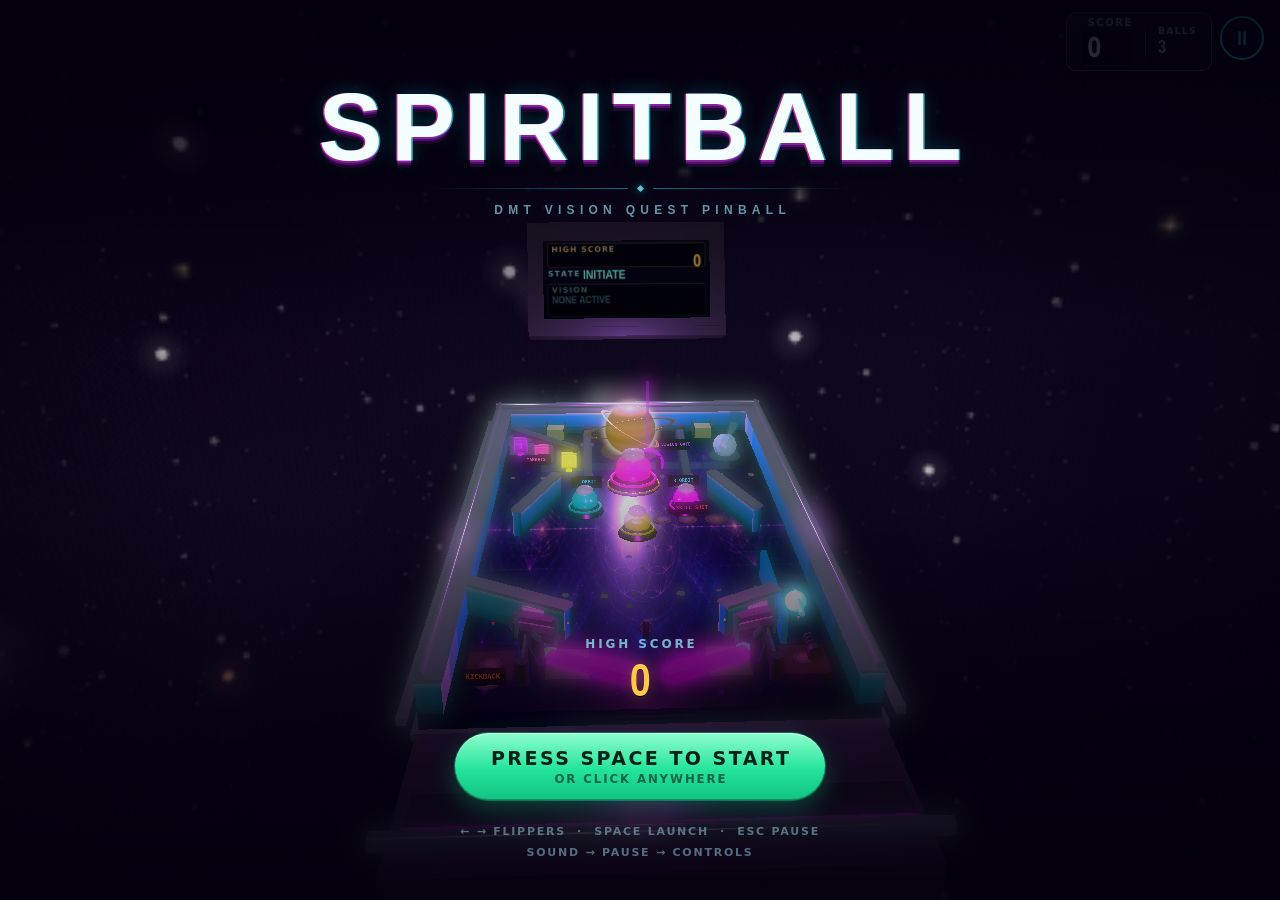
==== index.html @ bc6baa23 "Add a three-row current-run summary to the pause panel Reads only. The game-code delta is four eleme" ====
<!DOCTYPE html>
<html lang="en">
<head>
    <meta charset="UTF-8">
    <!-- viewport-fit=cover for safe-area insets, PWA/homescreen hints. Pinch-zoom is intentionally
         NOT disabled (improvement-prompts/10-*.md) - the 2D game already fixed this exact issue
         (archive/release-prompts/12-*.md: user-scalable=no/maximum-scale=1.0 blocks low-vision
         users from zooming to read HUD/menu text) but the 3D rewrite's index.html never carried
         the fix forward. touch-action: none on the flipper-zone/launch-btn control elements below
         already prevents pinch/double-tap-zoom gestures specifically on those, so re-enabling zoom
         elsewhere doesn't interfere with flipper/launch responsiveness. -->
    <meta name="viewport" content="width=device-width, initial-scale=1.0, maximum-scale=5.0, viewport-fit=cover">
    <meta name="theme-color" content="#05010f">
    <meta name="apple-mobile-web-app-capable" content="yes">
    <meta name="apple-mobile-web-app-status-bar-style" content="black-translucent">
    <title>SPIRITBALL — 3D Pinball</title>
    <link rel="manifest" href="manifest.json">
    <link rel="icon" type="image/png" sizes="32x32" href="icons/favicon-32.png">
    <link rel="apple-touch-icon" href="icons/apple-touch-icon.png">
    <style>
        html, body {
            margin: 0;
            padding: 0;
            width: 100%;
            height: 100%;
            overflow: hidden;
            background: #05010f;
            font-family: 'Courier New', monospace;
        }

        #renderCanvas {
            width: 100%;
            height: 100%;
            display: block;
            touch-action: none;
        }

        /* Player-facing HUD - score/lives only, always visible. Separate from #status-panel
           (the dev/debug panel below): until this was added, the ONLY place score/lives were
           ever shown was inside that dev panel, alongside test buttons - not acceptable for a
           real playable build. Small and out of the way (top-right, opposite the dev panel's
           top-left corner) so it never blocks the table.
           Division of labor vs. the 3D-mounted backglass (improvement-prompts/07-*.md): this HUD
           is the guaranteed-legible, always-in-the-same-place readout for score/lives regardless
           of device/camera angle - the backglass no longer duplicates them, and instead shows
           what THIS can't (high score, rank, mission progress, hit messages), so the two read as
           one deliberate display instead of two competing "SCORE 0"s. */
        /* HUD polish audit: right edge used to be a bare `right: 12px`, with no awareness that
           #pause-btn (below) occupies the SAME top-right corner at its own `right: max(16px,
           safe-inset)`. At every width actually tested (320-1280px) the two overlapped outright -
           the pause button sat on top of the "Lives" value. Now reserves exactly the pause
           button's own footprint (its right offset + 44px width + an 8px gap) so the two can
           never collide, and picks up safe-area-inset-top for parity with every other fixed
           corner element on this page (it was the one exception still using a bare pixel value). */
        /* Readability pass (user-requested - "stronger arcade scoreboard", score must be
           immediately readable during fast gameplay): rebuilt as a label-over-value scoreboard
           instead of the old inline "Score123"/"Lives3" pairs, which put an unstyled label
           directly beside a same-size value with nothing to separate them at a glance. Score
           and lives are now two distinct blocks (a vertical divider between them) so the eye
           reads "one big number, one small number" instantly rather than parsing four short
           label/value pairs of similar visual weight.
           Contrast against a bright, moving playfield behind it needed a darker, more opaque
           panel than before (0.55 -> 0.82 alpha) plus a grounding drop shadow - relying on the
           border glow alone to separate the panel from a lit-up table wasn't enough.
           Glow policy: the panel border/label keep this page's existing cosmic-neon glow
           (text-shadow blur unchanged in kind), but the digits themselves (#hud-score/#hud-lives)
           use a much tighter 1-2px shadow, not the old 6px bloom - legible crisp digits at speed
           matter more here than the neon look, and a heavy blur on the one thing that has to be
           read fast (the score) was working against that. */
        #player-hud {
            position: fixed;
            top: max(12px, env(safe-area-inset-top));
            right: calc(max(16px, env(safe-area-inset-right)) + 44px + 8px);
            z-index: 10;
            display: flex;
            align-items: stretch;
            gap: 12px;
            /* Display-surface pass (user-requested - make this read as a small physical
               illuminated score display rather than floating HTML). Typography, layout, padding
               and every font-size from the previous pass are untouched; nothing here changes the
               panel's measured footprint, because a 1px border, inset shadows, outer shadows and
               background layers are all layout-free by construction (verified: 44/48/59px tall at
               320/390/1280, identical before and after).
               ---------------------------------------------------------------------------------
               THE FACE. Was a single flat `rgba(8, 0, 20, 0.82)` fill, which is the specific thing
               that read as HTML: a real display face is a dark surface catching light, not a
               uniform translucent rectangle. It is now three layers, all under the content so none
               of them can ever veil the digits:
                 1. a single soft sheen falling across the upper-left - the glass, lit from the
                    same direction as everything else on this page;
                 2. a top-to-bottom face gradient, so the surface is fractionally brighter where it
                    faces up and darker where it turns away;
                 3. a 3px-pitch hairline grain at under 2% alpha - display texture at reading
                    distance, invisible as a pattern. Alpha was set from the DPR 3 render, not the
                    DPR 1 one: at DPR 1 the pattern antialiases into a wash and reads far fainter
                    than it does on a phone, where 1px/2px lands on exactly 3x3 device pixels and
                    stays crisp. Deliberately a different pitch and axis from
                    the score window's own dot grid so the two surfaces read as two materials
                    rather than one moire.
               The fill also went darker and slightly more opaque (0.82 -> 0.90). That is what buys
               the score its headroom: every readout on the panel gains contrast against it (the
               SCORE legend goes from ~7.1:1 to ~8.8:1 over a worst-case bright playfield), and the
               brightest thing inside the panel stays the one thing that must be.
               THE BEZEL. The old border was a uniform `rgba(0, 255, 255, 0.55)` neon outline - a
               drawn line, with no thickness and no light direction. Replaced with an actual frame:
               a dimmer cyan edge, a 1px dark ring painted outside it so the unit still separates
               cleanly from a lit playfield, a light catch along the inside top and a shadow along
               the inside bottom. Add a short inner shadow falling from the top edge and the face
               sits BELOW the frame instead of level with it.
               THE GLOW. The old wide neon spill is gone: the outer drop shadow tightens (14px ->
               10px blur) so less of it lands on gameplay, and the only light the unit now emits
               outward is a 1px hairline along its bottom edge, like a real bezel leaking a little
               of what is behind it. */
            background-color: rgba(6, 3, 14, 0.9);
            background-image:
                linear-gradient(158deg,
                    rgba(200, 255, 255, 0.07) 0%,
                    rgba(200, 255, 255, 0.03) 20%,
                    rgba(200, 255, 255, 0.008) 40%,
                    rgba(200, 255, 255, 0) 62%),
                linear-gradient(180deg,
                    rgba(255, 255, 255, 0.035) 0%,
                    rgba(0, 0, 0, 0.17) 100%),
                repeating-linear-gradient(180deg,
                    rgba(150, 255, 255, 0.018) 0 1px,
                    rgba(150, 255, 255, 0) 1px 3px);
            border: 1px solid rgba(126, 226, 236, 0.3);
            border-radius: 10px;
            /* Scoreboard typography pass: 6px/7px -> 4px, absorbing the score window's own
               vertical padding so adding a recessed display costs the panel no height. The panel
               footprint is deliberately unchanged by this pass - #effects-hud sits directly below
               this corner at a fixed offset, so a taller panel would eat into it. */
            padding: 4px 14px 4px;
            box-shadow:
                inset 0 1px 0 rgba(190, 255, 255, 0.14),      /* bezel catching light, inside top */
                inset 0 -1px 0 rgba(0, 0, 0, 0.6),            /* bezel's own shadow, inside bottom */
                inset 0 5px 10px -6px rgba(0, 0, 0, 0.75),    /* the face sitting below the frame */
                0 0 0 1px rgba(0, 0, 0, 0.5),                 /* dark outer ring - reads against a lit table */
                0 1px 0 rgba(120, 240, 255, 0.09),            /* the only outward light: a hairline */
                0 3px 10px rgba(0, 0, 0, 0.6);                /* grounding, tighter than the old 14px */
            color: #00ffff;
            /* Fixed max-width room for an 8-digit score at the largest step below, so the panel's
               footprint (and therefore its distance from #pause-btn/#effects-hud) doesn't shift
               as the score grows more digits mid-game. */
        }

        #player-hud .hud-block {
            display: flex;
            flex-direction: column;
            justify-content: center;
            min-width: 0;
        }

        #player-hud .hud-divider {
            align-self: stretch;
            width: 1px;
            /* Display-surface pass: an etched groove rather than a drawn line - it fades out at
               both ends the way a milled channel does, and casts a 1px hard shadow down its right
               side. The shadow has zero blur and zero spread, so it costs no layout. */
            background: linear-gradient(180deg,
                rgba(0, 255, 255, 0) 0%,
                rgba(0, 255, 255, 0.3) 24%,
                rgba(0, 255, 255, 0.3) 76%,
                rgba(0, 255, 255, 0) 100%);
            box-shadow: 1px 0 0 rgba(0, 0, 0, 0.45);
            /* Scoreboard typography pass: the score's display window is now an opaque surface, and
               the existing "strong" score pulse scales it 1.16 from its centre - enough to reach
               the 12px gap and momentarily paint over this rule. Lifting the divider a layer keeps
               it drawn on top for those ~60ms instead of changing the pulse (which is deliberately
               tuned elsewhere) or widening the gap (which would change the panel's footprint). */
            position: relative;
            z-index: 1;
        }

        /* Scoreboard typography pass (user-requested - the readout "still reads too much like
           ordinary webpage monospace text"; sizing, position and information architecture are
           deliberately untouched, this is a face/treatment change only).
           =================================================================================
           FONT STACK. The whole page inherits 'Courier New', monospace (see body). Courier is a
           TYPEWRITER face - slab serifs, wide sidebearings, a soft round bowl on the zero - and
           that is precisely what makes the score read as body copy rather than as an instrument.
           No webfont is loaded: this project has consistently refused a second CDN dependency for
           cosmetic fonts (see .screen-overlay's own comment for the same call), so the stack below
           is entirely faces that already ship with an OS, ordered by how close each is to real
           scoreboard hardware, and every entry simply falls through if absent:
             Bahnschrift          Windows 10+. Microsoft's cut of DIN 1451 - the German engineering
                                  standard used on instrument panels and road signage, and the
                                  single closest thing to an instrumentation face that ships with
                                  any OS. Variable, so font-stretch below genuinely condenses it.
             DIN Condensed /      macOS and iOS ship real DIN cuts under these names.
             DIN Alternate
             Roboto Condensed     Android, and most Linux desktops with the Roboto package.
             Arial Narrow         The near-universal narrow grotesque on Windows and macOS - not
                                  as technical as DIN, but far closer than Courier.
             Liberation Sans      Metric-compatible narrow cuts on Linux distributions.
             Narrow / Nimbus
             Sans Narrow
             then technical MONOSPACES (Consolas, SF Mono, Menlo, Roboto Mono, DejaVu Sans Mono,
             Liberation Mono) for platforms with no condensed face at all. These are geometric,
             flat-terminalled and tabular by construction - still an instrument, just an
             uncondensed one - and are what this stack resolves to in the CI sandbox, which is
             where the screenshots for this pass were judged.
           Condensed leads deliberately: a scoreboard's job is many digits in a fixed window, and
           narrow digits are what let an 8-digit score stay legible at 19px on a 320px phone.
           Widths differ across platforms, which is fine - the panel is auto-width, tabular figures
           keep the digits themselves aligned, and monospace (the widest outcome) is what is
           already shipping today, so nothing can overflow further than it does now.

           LABELS get the opposite treatment on purpose: a plain, unmodified UI grotesque, small,
           heavily letterspaced, in the panel's cyan rather than the digits' near-white. The two
           strings then differ in face, case, tracking, colour AND surface, so "SCORE" reads as a
           legend silkscreened onto the cabinet and the digits read as the lit display behind it.
           None of that distinction is made by dimming the label below its current contrast -
           accessibility is preserved by making the digits louder, not the label quieter.

           TREATMENT. The digits sit in a recessed display window (darker than the panel itself,
           1px inner bezel, inset top shadow, a faint light-catch along the bottom edge) carrying a
           very low-contrast 3px dot grid - a dot-matrix panel read at arm's length, not a CRT
           scanline, which is the cliche this was explicitly meant to avoid. The glyphs themselves
           get a 1px micro-bevel (light above, dark below) so each stroke looks lit from within its
           own segment, plus a single 1px cyan edge. Every shadow here has a blur radius of 1px or
           0: the old 2px cyan bloom is gone, because the one element that has to be read at speed
           is the one that can least afford soft edges.

           LIVES stays deliberately quiet - same face for family resemblance, but no display
           window, no bevel, no lit edge, and a dimmer fill. One lit readout per panel is what
           makes it read as a scoreboard; two competing ones is what makes it read as a web page.
           =================================================================================
           font-synthesis is left at its default: several of the condensed faces above ship in a
           single weight, and a synthesised bold on a narrow face is still the right call here
           (the alternative is the score silently rendering at Regular on macOS). */
        /* Shared with the title screen (see #menu-overlay) - hoisted from #player-hud to :root so
           the two surfaces resolve the identical stack instead of duplicating thirteen family
           names. Custom properties inherit, so #player-hud's own var() references below are
           unchanged in value. */
        :root {
            --hud-digit-font:
                'Bahnschrift', 'DIN Condensed', 'DIN Alternate', 'Roboto Condensed',
                'Arial Narrow', 'Liberation Sans Narrow', 'Nimbus Sans Narrow',
                'Consolas', 'SF Mono', 'Menlo', 'Roboto Mono', 'DejaVu Sans Mono',
                'Liberation Mono', ui-monospace, monospace;
            --hud-label-font:
                system-ui, -apple-system, 'Segoe UI', 'Helvetica Neue', Arial,
                'Liberation Sans', 'DejaVu Sans', sans-serif;

            /* The LOGO stack, and deliberately not --hud-digit-font. The title used to borrow the
               HUD's display stack, whose whole job is tabular numerals, so its tail is
               `Consolas, 'DejaVu Sans Mono', 'Liberation Mono', ui-monospace, monospace`. That is
               correct for a score readout and wrong for a wordmark: on any machine without
               Bahnschrift or DIN - every stock Linux box, and Windows without Office - SPIRITBALL
               resolved to a monospace and the title read as Courier at 96px.

               Geometric heavy faces first (Futura / Century Gothic / URW Gothic / Poppins /
               Montserrat / Avenir), then the heaviest grotesques as a silhouette-preserving
               fallback, then plain sans-serif. There is no `monospace` anywhere in it, so the
               worst case is a neutral grotesque rather than a typewriter. */
            --title-font:
                'Futura', 'Futura PT', 'Century Gothic', 'URW Gothic', 'URW Gothic L',
                'Poppins', 'Montserrat', 'Avenir Next', 'Avenir', 'Arial Black',
                'Nimbus Sans', 'Helvetica Neue', Helvetica, 'Liberation Sans',
                'DejaVu Sans', Arial, sans-serif;
        }

        #player-hud {
            /* The score window's inner padding, shared with the SCORE legend's own indent so the
               legend starts over the first DIGIT rather than over the window's outer bezel. One
               variable rather than two hand-synced numbers per breakpoint. */
            --hud-well-pad: 6px;
        }

        #player-hud .hud-label {
            color: rgba(150, 245, 255, 0.78);
            display: block;
            font-family: var(--hud-label-font);
            font-weight: 700;
            text-transform: uppercase;
            /* Wide tracking is most of what separates a legend from a readout - the digits below
               go the other way (negative) in the same panel. */
            letter-spacing: 0.16em;
            text-shadow: none;
        }

        #player-hud .hud-value {
            display: block;
            font-family: var(--hud-digit-font);
            font-weight: 800;
            font-stretch: 87.5%; /* no-op unless the resolved family actually has a narrower cut */
            font-variant-numeric: tabular-nums lining-nums;
            /* 'zero' off, explicitly: several of the monospace fallbacks at the tail of the stack
               (Consolas, Menlo) ship a slashed or dotted zero, which is a code-editor convention -
               a real score reel has a plain oval. Only helps where the plain zero is the default
               glyph and the slash is the alternate, but it costs nothing where it isn't. */
            font-feature-settings: 'tnum' 1, 'lnum' 1, 'zero' 0;
            /* Slightly tighter than the metric default, as a real score reel is - but only
               slightly: tabular figures add this to every advance equally, so it stays a uniform
               digit pitch rather than optical kerning. */
            letter-spacing: -0.015em;
            line-height: 1.05;
            font-variant-ligatures: none;
        }

        #player-hud #hud-score-block .hud-label {
            font-size: 10px;
            margin-bottom: 2px;
            text-indent: var(--hud-well-pad); /* see --hud-well-pad - aligns SCORE over the digits */
        }
        #player-hud #hud-score {
            font-size: 30px;
            color: #dffcff;
            /* The recessed display window. Darker than #player-hud's own fill so it reads as a
               cut-out in the panel rather than a highlight painted on it. */
            padding: 1px var(--hud-well-pad) 3px;
            border-radius: 5px;
            /* Display-surface pass: darkened from rgba(2, 6, 12, 0.92) alongside the panel face
               above. The face is now near-black itself, so the window needed to go further to keep
               reading as a hole cut into it rather than a patch painted on it - a fill difference
               the recess shadow alone could not carry over a DARK playfield, where both surfaces
               otherwise land within a few luminance points of each other. */
            background-color: rgba(0, 2, 6, 0.95);
            /* Dot-matrix panel texture. 3px pitch and ~4% alpha: present as a surface at reading
               distance, invisible as a pattern, and coarse enough not to alias into moire at
               DPR 1. Sits behind the glyphs, never over them, so it cannot soften an edge. */
            background-image: radial-gradient(circle at 50% 50%,
                rgba(130, 245, 255, 0.045) 0.5px, rgba(130, 245, 255, 0) 0.75px);
            background-size: 3px 3px;
            box-shadow:
                inset 0 1px 2px rgba(0, 0, 0, 0.85),          /* the recess itself */
                inset 0 0 0 1px rgba(0, 255, 255, 0.14),      /* thin bezel around the window */
                inset 0 -1px 0 rgba(150, 255, 255, 0.10);     /* light catching the bottom lip */
            text-shadow:
                0 -1px 0 rgba(255, 255, 255, 0.3),            /* inner highlight along each stroke */
                0 1px 0 rgba(0, 26, 38, 0.9),                 /* grounds the glyph in the well */
                0 0 1px rgba(120, 250, 255, 0.5);             /* lit edge - 1px, not a bloom */
        }

        #player-hud #hud-lives-block { align-items: flex-start; }
        #player-hud #hud-lives-block .hud-label { font-size: 9px; margin-bottom: 2px; }
        #player-hud #hud-lives {
            font-size: 18px;
            /* Secondary by construction: no window, no bevel, no lit edge, and a fill pulled well
               back from the score's near-white so the eye lands on the score first every time. */
            color: rgba(125, 236, 224, 0.88);
            text-shadow: 0 1px 0 rgba(0, 20, 30, 0.8);
        }

        @media (max-width: 480px) {
            #player-hud {
                top: max(8px, env(safe-area-inset-top));
                right: calc(max(16px, env(safe-area-inset-right)) + 40px + 6px);
                padding: 3px 10px 4px; /* same height-neutral trade as the base rule above */
                gap: 9px;
            }
            #player-hud #hud-score-block .hud-label { font-size: 9px; }
            /* Font sizes are untouched at every step (this pass changes the face, not the
               scale) - only the display window's own padding tightens, so the recess stays
               proportional to the digits instead of eating the panel on a phone. */
            #player-hud { --hud-well-pad: 5px; }
            #player-hud #hud-score { font-size: 23px; padding: 1px var(--hud-well-pad) 2px; border-radius: 4px; }
            #player-hud #hud-lives-block .hud-label { font-size: 8px; }
            #player-hud #hud-lives { font-size: 15px; }
        }

        /* Narrowest phones (iPhone SE/320px and similar) - one more step down so an 8-digit
           score still fits without wrapping or crowding the divider/lives block. */
        @media (max-width: 340px) {
            #player-hud { gap: 7px; padding: 3px 8px 4px; }
            #player-hud { --hud-well-pad: 4px; }
            #player-hud #hud-score { font-size: 19px; padding: 1px var(--hud-well-pad) 2px; border-radius: 3px; }
            #player-hud #hud-lives { font-size: 13px; }
            /* At 19px the 1px bevel is a meaningful fraction of the stroke weight, so the
               under-shadow goes and the highlight halves - the digits stay crisp instead of
               turning into a 1px-thick outline of themselves. */
            #player-hud #hud-score {
                text-shadow:
                    0 -1px 0 rgba(255, 255, 255, 0.16),
                    0 0 1px rgba(120, 250, 255, 0.5);
            }
        }

        /* Restrained score/lives HUD feedback (user-requested - "brief subtle brightness/scale
           punch... no long animation... large scoring events may have slightly stronger
           feedback" for score; "subtle pulse when lost, no distracting continuous animation" for
           lives). See pulseScoreHud()/pulseLivesHud() in babylon-game.js for exactly when these
           classes get toggled (score: every real addScore(), coalesced so a rapid burst like the
           end-of-ball bonus count can't restart/stack into a flicker; lives: only on an actual
           life lost, never on the startup/new-game resets that also call setLives()). transform/
           filter only, deliberately never a layout-affecting property (width/height/margin/
           padding) - a pulse can never shift #player-hud's own footprint or push a neighboring
           element, and it never touches the text content itself, so the true score/lives value is
           always already on screen the instant these start playing, not delayed by them. Score's
           "strong" tier (bigger board events) scales up further AND runs a touch longer than the
           routine tier - both still short. Lives pulses inward/dims instead of growing, so a loss
           reads as visually distinct from a score gain rather than reusing the same "up" motion. */
        @keyframes hud-score-pulse {
            0% { transform: scale(1); filter: brightness(1); }
            30% { transform: scale(1.08); filter: brightness(1.4); }
            100% { transform: scale(1); filter: brightness(1); }
        }

        @keyframes hud-score-pulse-strong {
            0% { transform: scale(1); filter: brightness(1); }
            28% { transform: scale(1.16); filter: brightness(1.7); }
            100% { transform: scale(1); filter: brightness(1); }
        }

        #player-hud #hud-score.hud-pulse { animation: hud-score-pulse 180ms ease-out; }
        #player-hud #hud-score.hud-pulse-strong { animation: hud-score-pulse-strong 240ms ease-out; }

        @keyframes hud-lives-lost-pulse {
            0% { transform: scale(1); filter: brightness(1); }
            35% { transform: scale(0.88); filter: brightness(0.65) saturate(1.5); }
            100% { transform: scale(1); filter: brightness(1); }
        }

        #player-hud #hud-lives.hud-lives-lost { animation: hud-lives-lost-pulse 320ms ease-out; }

        /* HUD hierarchy audit (UX polish, no new mechanic) - which of this game's existing
           systems (mission/rank/temp score multiplier/bonus multiplier/ball save/kickback/skill
           shot/combo) are worth a guaranteed-legible spot outside the 3D backglass, without
           turning the screen into a wall of permanent readouts:
             - Score/lives stay the only always-on numbers (#player-hud above, unchanged in kind).
             - Exactly two PERSISTENT-WHILE-RELEVANT slots, one per corner, mirroring #player-hud's
               own established visual language:
                 #mission-hud (top-left) - the active mission's name + progress. The one long-
                 running objective a player is deliberately working toward across many hits; shown
                 only while a mission is actually active (hidden the rest of the time), same as
                 the backglass's own missionName-null idle state.
                 #effects-hud (top-right, stacked under the pause button/score row) - a single
                 compact strip of small badges for BALL SAVE and KICKBACK (armed state, existing
                 lamp-only signals with genuinely no other player-facing indicator today - a lit
                 lamp is even less reliably in view than the backglass this audit is about) and the
                 temporary 2X SCORE power-up (existing toast only fires for its first 1.2s, not the
                 full 12s window). Each badge appears/disappears independently as its own
                 already-existing boolean flips; the whole strip collapses to nothing when none are
                 active - never a static row of empty slots.
             - Deliberately NOT given a persistent slot: rank (changes rarely, on vision
               completion only - the existing "ASCENSION:" toast plus the backglass/Game-Over
               FINAL STATE line already cover it), skill shot (a 2.5s window, too brief for a badge to be
               worth the screen space over its own existing "LAUNCH! SKILL SHOT READY" toast), the
               end-of-ball bonus multiplier (a payout curious-to-check total, not an in-the-moment
               decision the way ball save/kickback are - stays backglass-only), and combo tier
               (already gets an escalating per-hit toast in real time - comboStreak.tier itself
               has no natural "still mid-chain" expiry without deriving new state beyond what
               already exists, and a stale, long-since-broken tier sitting in a badge would be
               actively misleading).
           Both new elements read only pre-existing state (ballSave.active, kickback.active,
           backglass.state.multiplierActive/missionName/missionProgress/missionRequired) via
           updatePlayerStatusHud() in babylon-game.js - no new mechanic, timers, or thresholds. */
        #mission-hud, #effects-hud {
            position: fixed;
            z-index: 10;
            font-size: 12px;
            line-height: 1.3;
            text-shadow: 0 0 6px currentColor;
        }

        #mission-hud[hidden], #effects-hud[hidden] { display: none; }

        #mission-hud {
            top: max(12px, env(safe-area-inset-top));
            left: max(12px, env(safe-area-inset-left));
            /* Fixed cap, not vw-based: a vw-relative width computes against the same 100vw both
               with and without CSS zoom applied (zoom scales the rendered result, not what vw
               resolves to), so at 200% zoom on a narrow phone width a vw-sized box rendered
               visually TWICE as large collided with the score/lives+pause cluster in the opposite
               corner - confirmed via Playwright at 390px + zoom:2. A small fixed cap keeps this
               box's max footprint predictable and small regardless of zoom. Measured against the
               real element: the longest mission name (CHAKRA AWAKENING, MISSION_DEFS - 16 chars,
               the same length as the RE-ENTRY CIRCUIT it replaced) fits at the 12px desktop size
               (115px of 115), and is ELLIPSISED at the 11px <=480px size (106px wanted, 96px of
               room) - exactly as the old longest name already was, unchanged by the retheme. That
               is what #mission-hud-name's overflow:ellipsis (below) is for, and it, not this
               number, is the real safety net. Widening the cap here would trade back the width
               this rule's whole comment exists to protect. */
            max-width: 150px;
            display: flex;
            align-items: baseline;
            gap: 6px;
            background: rgba(10, 0, 25, 0.55);
            border: 1px solid rgba(255, 170, 0, 0.5);
            border-radius: 8px;
            padding: 6px 12px;
            color: #ffaa00;
        }

        #mission-hud-icon { flex: 0 0 auto; }

        #mission-hud-name {
            flex: 1 1 auto;
            min-width: 0;
            font-weight: bold;
            white-space: nowrap;
            overflow: hidden;
            text-overflow: ellipsis;
        }

        #mission-hud-progress {
            flex: 0 0 auto;
            color: #ffd27a;
            font-variant-numeric: tabular-nums;
        }

        #effects-hud {
            top: calc(max(12px, env(safe-area-inset-top)) + 44px + 8px);
            right: max(16px, env(safe-area-inset-right));
            display: flex;
            flex-direction: column;
            align-items: flex-end;
            gap: 4px;
        }

        .effect-badge {
            display: block;
            background: rgba(10, 0, 25, 0.6);
            border: 1px solid currentColor;
            border-radius: 999px;
            padding: 3px 10px;
            white-space: nowrap;
            font-weight: bold;
        }

        .effect-badge[hidden] { display: none; }

        #effect-ballsave { color: #00ffcc; }
        #effect-kickback { color: #ff8800; }
        #effect-multiplier { color: #ff00ff; }

        @media (max-width: 480px) {
            #mission-hud, #effects-hud { font-size: 11px; }
            #mission-hud {
                /* Horizontal padding 10 -> 6, and the gap tightened, purely to give back width.
                   #player-hud grew 8-9px when the score gained its recessed display window
                   (measured: 212 -> 221px at 360-412, 179 -> 187 at 320; its own padding and gap
                   are unchanged, the growth is all inside the panel). These two are corner-
                   anchored on the same row, so that came straight out of the gap between them: at
                   390px the mission panel's right edge ended up sitting on top of the SCORE
                   legend, and 412px - previously clear - began overlapping.

                   Padding, not max-width: the box is CONTENT-sized for every normal mission name
                   (measured 118px wide against a 118px cap), so lowering the cap changes nothing
                   until a name is long enough to hit it - a first attempt at 108px moved the
                   overlap by exactly 0px. Padding shrinks the box whatever the content, and costs
                   no characters. */
                max-width: 118px;
                padding: 5px 6px;
                gap: 4px;
            }
            #effects-hud {
                top: calc(max(8px, env(safe-area-inset-top)) + 40px + 6px);
            }
            .effect-badge { padding: 3px 8px; }
        }

        /* Genuine page-zoom reflow (not the far more common non-reflowing pinch-zoom this page's
           own viewport meta already allows) on an already-narrow phone can push the effective CSS
           width low enough that there simply isn't room for two independent corner-anchored
           elements side by side, no matter how small either is capped - confirmed via Playwright
           at a genuinely reflowed ~195px width (390px phone at real 200% page zoom, which halves
           the logical CSS viewport, unlike CSS `zoom:2` which doesn't - that's a materially
           different, non-representative test). Below this width, #mission-hud drops the shared
           top row entirely and becomes its own full-width bar instead, pushing #player-hud/
           #effects-hud down to make room - never overlapping, whatever the content. */
        @media (max-width: 300px) {
            /* Shares its row with #pause-btn (unchanged position) rather than #player-hud now -
               same reserved-footprint formula #player-hud itself uses normally, so the two can
               never collide under the pause button either. */
            #mission-hud {
                position: fixed;
                top: max(8px, env(safe-area-inset-top));
                left: max(8px, env(safe-area-inset-left));
                right: calc(max(16px, env(safe-area-inset-right)) + 44px + 8px);
                max-width: none;
                width: auto;
                justify-content: flex-start;
            }
            /* Dropped to its own row below the mission bar/pause button row - no longer needs to
               dodge #pause-btn horizontally, so it's free to use the full row width. Cleared
               against #pause-btn's own bottom edge specifically (its 44px button is taller than
               the mission bar sharing its row - mission's own height alone isn't enough of a
               gap, confirmed via Playwright: score/lives still collided with the pause button's
               circle using that shorter offset). */
            #player-hud {
                top: calc(max(16px, env(safe-area-inset-top)) + 44px + 6px);
                right: max(8px, env(safe-area-inset-right));
            }
            #effects-hud {
                top: calc(max(16px, env(safe-area-inset-top)) + 44px + 6px + 44px + 6px);
            }
        }

        /* Dev/debug panel - hidden by default (see #player-hud's comment above for why this used
           to be the only place score/lives showed at all). Shown by appending ?dev=1 to the URL
           - toggled in babylon-game.js, not here, since it also needs to persist across the
           menu/pause screens. */
        #status-panel {
            display: none;
            position: fixed;
            top: 12px;
            left: 12px;
            z-index: 10;
            background: rgba(10, 0, 25, 0.85);
            border: 2px solid #00ffff;
            border-radius: 8px;
            padding: 12px 16px;
            color: #00ffff;
            font-size: 13px;
            line-height: 1.6;
            min-width: 260px;
            box-shadow: 0 0 20px rgba(0, 255, 255, 0.4);
        }

        #status-panel h1 {
            margin: 0 0 8px 0;
            font-size: 14px;
            color: #ff00ff;
        }

        #status-panel .row span:first-child {
            color: #888;
        }

        #status-panel .ok { color: #00ff88; }
        #status-panel .bad { color: #ff3355; }

        #status-panel .row label {
            display: flex;
            align-items: center;
            gap: 6px;
            cursor: pointer;
            color: #ccc;
        }
        #status-panel .row input[type="checkbox"] {
            accent-color: #00ffff;
            cursor: pointer;
        }

        #status-panel button {
            margin-top: 6px;
            width: 100%;
            padding: 8px;
            background: linear-gradient(135deg, rgba(138, 43, 226, 0.6), rgba(75, 0, 130, 0.7));
            border: 2px solid #00ffff;
            border-radius: 6px;
            color: #00ffff;
            font-family: inherit;
            font-size: 12px;
            font-weight: bold;
            cursor: pointer;
        }

        #status-panel button:active {
            background: linear-gradient(135deg, rgba(138, 43, 226, 0.9), rgba(75, 0, 130, 1));
        }

        /* This debug panel was sized for desktop; on a phone-width viewport it otherwise eats
           most of the screen and sits on top of the table. Shrink it down rather than remove it -
           it's still useful for mobile playtesting (Havok status, tunneling test, flipper angle
           readout), and hidden by default anyway (see #status-panel's own comment). */
        @media (max-width: 480px) {
            #status-panel {
                min-width: 0;
                width: calc(100% - 24px);
                font-size: 11px;
                padding: 8px 10px;
            }

            #status-panel h1 {
                font-size: 12px;
            }
        }

        /* ===================================
           MOBILE TOUCH CONTROLS - ARCADE STYLE (Stage 11, babylon-prompts/11-*.md)
           Originally ported from the now-removed 2D Phaser build's already-tuned touch-control
           styling (archive/release-prompts/14-*.md), then adapted for this page's own
           3D flipper/plunger event handlers. Kept as inline styles (not a separate stylesheet)
           since this is the only front-end this project has now.
           =================================== */
        #mobile-controls {
            display: none; /* toggled by updateMobileControlsVisibility() in babylon-game.js */
            position: fixed;
            inset: 0;
            pointer-events: none;
            z-index: 40;
        }

        /* Touch-controls visual polish (UX/UI polish, no mechanic/hit-area change) - the flipper
           zones/launch button start at full strength (obvious to a brand-new player, the instant
           the table is uncovered) and drop to a quieter resting look the moment the ball is
           actually in play, so they "disappear into the cabinet" rather than compete with the
           table for attention during a shot. #mobile-controls.dimmed is toggled by exactly the
           same two call sites that already own the launch button's own .ready state
           (resetBallToPlunger()/handleLaunchRelease() in babylon-game.js - see setControlsDimmed()
           there) - ballInPlay's real, existing off/on edge, not a new mechanic or timer. Naturally
           un-dims again between balls too (the moment the next ball is back on the plunger), which
           re-invites the player right when the controls are actually actionable again. Opacity
           only - never the icons/borders/glow's own base colors, so contrast against a bright or
           dark table (drain flash, bumper flash, a dark corner) degrades gracefully rather than
           disappearing outright; .pressed always wins over .dimmed regardless (brighten
           immediately on press), overridden explicitly below since #mobile-controls.dimmed's ID
           selector would otherwise outrank a bare .pressed class rule on specificity alone. */
        #mobile-controls.dimmed .flipper-zone,
        #mobile-controls.dimmed .launch-btn {
            opacity: 0.55;
        }

        #mobile-controls.dimmed .flipper-zone.pressed,
        #mobile-controls.dimmed .launch-btn.pressed {
            opacity: 1;
        }

        /* Touch hit-area fix (user-reported bug): this element used to be a full-viewport-HEIGHT,
           32%-wide edge strip (top:0; bottom:0; width:32%) with the visible round control merely
           parked at its bottom via a large padding-bottom. The consequence was that a touch
           anywhere down either side of the playfield - the top corners, mid-table, nowhere near
           the button the player can actually see - fired that flipper, and a two-thumb grip on the
           sides of the phone held both flippers down permanently.

           The hitbox is now the visible arcade button itself: a compact bottom-corner pad whose
           box IS the control. Everything above it - the entire playfield - is back to
           pointer-events:none (inherited from #mobile-controls), so unrelated touches can never
           reach a flipper. Sized well past the 56-72px minimum usable touch target (the clamp
           floor alone is 72px, growing to 104px on larger screens) and deliberately a little
           larger than the .flipper-zone-icon inside it, so the pad carries normal touch slop
           around the visible circle rather than demanding a pixel-perfect hit.

           Left and right are separate elements with separate listeners exactly as before, so they
           stay fully independent and simultaneous two-thumb presses still work; #launch-btn is
           its own element in the bottom centre, untouched and still independent. Nothing here
           changes flipper physics or motion - only which pixels count as "the button". */
        .flipper-zone {
            /* Control-feedback polish (user-requested - "immediate subtle pressed-state
               reaction... release visual immediately on release"): shortened from 0.12s. This only
               governs the dimmed<->full-opacity fade (see #mobile-controls.dimmed above) - the
               class toggle itself (leftZone.classList.add/remove('pressed'), in babylon-game.js)
               is already synchronous with touchstart/touchend, so this duration was always purely
               how long the CSS took to visually catch up, never real input lag. Still eased, not
               0ms, so a mid-ball dimmed->pressed jump doesn't pop instantaneously, but short enough
               to read as immediate rather than a fade. */
            transition: opacity 0.06s ease-out;
            position: absolute;
            /* Same bottom baseline as .launch-btn below (identical expression), so the three
               controls read as one row of arcade buttons, and the same safe-area handling the
               strip had: never under a home indicator / gesture bar. */
            bottom: max(28px, calc(env(safe-area-inset-bottom) + 14px));
            width: clamp(72px, 21vw, 104px);
            height: clamp(72px, 21vw, 104px);
            border-radius: 50%;
            box-sizing: border-box;
            pointer-events: auto;
            display: flex;
            align-items: center;
            justify-content: center;
            user-select: none;
            -webkit-user-select: none;
            -webkit-touch-callout: none;
            touch-action: none;
            /* Touch input audit: removes the default gray tap-highlight flash some browsers still
               render on first touch even with touch-action: none - purely visual, but it reads as
               input lag on a control meant to feel instant. */
            -webkit-tap-highlight-color: transparent;
        }

        /* Horizontal inset keeps the same max(fixed, safe-area-inset) shape the strip used, so a
           notch/rounded corner in landscape-ish or gesture-inset devices still pushes the button
           inward rather than under the bezel. */
        .flipper-zone.left {
            left: max(16px, calc(env(safe-area-inset-left) + 12px));
        }

        .flipper-zone.right {
            right: max(16px, calc(env(safe-area-inset-right) + 12px));
        }

        /* The resting/pressed tint that used to wash across the whole edge strip, re-aimed as a
           halo around the compact button - same colours, same "cyan at rest, magenta on press"
           read, now confined to the area that is actually pressable. */
        .flipper-zone.left,
        .flipper-zone.right {
            background: radial-gradient(circle at center, rgba(0, 255, 255, 0.14), transparent 72%);
        }

        .flipper-zone.left.pressed,
        .flipper-zone.right.pressed {
            background: radial-gradient(circle at center, rgba(255, 0, 255, 0.34), transparent 72%);
        }

        .flipper-zone-icon {
            display: flex;
            align-items: center;
            justify-content: center;
            width: clamp(56px, 16vw, 84px);
            height: clamp(56px, 16vw, 84px);
            border-radius: 50%;
            font-size: clamp(24px, 7vw, 36px);
            color: #00ffff;
            background: linear-gradient(135deg, rgba(138, 43, 226, 0.45), rgba(75, 0, 130, 0.55));
            border: 3px solid rgba(0, 255, 255, 0.7);
            text-shadow: 0 0 12px #00ffff, 0 0 24px #ff00ff;
            box-shadow:
                0 0 25px rgba(0, 255, 255, 0.5),
                0 4px 15px rgba(0, 0, 0, 0.3),
                inset 0 1px 0 rgba(255, 255, 255, 0.2);
            /* Same "immediate...reaction" polish as .flipper-zone's own opacity transition above -
               shortened from 0.1s. This is the visible icon's press/release snap (scale + glow);
               the actual flipper motor activates synchronously on touchstart regardless of this
               value (see activateFlipper()/deactivateFlipper() in babylon-game.js) - shortening it
               only makes the on-screen cue catch up to that real state change faster, it can't make
               the real activation any faster or slower. */
            transition: transform 0.06s ease-out, box-shadow 0.06s ease-out;
        }

        .flipper-zone.pressed .flipper-zone-icon {
            transform: scale(0.9);
            border-color: rgba(255, 0, 255, 1);
            box-shadow:
                0 0 40px rgba(255, 0, 255, 0.9),
                inset 0 0 25px rgba(255, 0, 255, 0.5);
        }

        .launch-btn {
            position: absolute;
            bottom: max(28px, calc(env(safe-area-inset-bottom) + 14px));
            left: 50%;
            transform: translateX(-50%);
            pointer-events: auto;
            width: clamp(84px, 22vw, 120px);
            height: clamp(84px, 22vw, 120px);
            border-radius: 50%;
            display: flex;
            flex-direction: column;
            align-items: center;
            justify-content: center;
            gap: 2px;
            background: linear-gradient(135deg, rgba(255, 100, 0, 0.45), rgba(255, 165, 0, 0.55));
            border: 3px solid rgba(255, 165, 0, 0.8);
            color: #fff8e0;
            cursor: pointer;
            user-select: none;
            -webkit-user-select: none;
            -webkit-touch-callout: none;
            touch-action: none;
            -webkit-tap-highlight-color: transparent;
            text-shadow: 0 0 12px #ff9900, 0 2px 4px rgba(0, 0, 0, 0.5);
            box-shadow:
                0 0 30px rgba(255, 165, 0, 0.5),
                0 4px 15px rgba(0, 0, 0, 0.3),
                inset 0 1px 0 rgba(255, 255, 255, 0.3);
            /* Control-feedback polish (user-requested) - same "immediate...reaction" tightening as
               the flipper zones' own transitions above (0.1s/0.12s -> 0.06s); the actual plunger
               charge itself is driven every frame by real chargePercent regardless of this value
               (see this rule's own --charge-pct comment below), so shortening it only makes the
               PRESS/RELEASE edges (not the continuous charging glow) read as more instant. */
            transition: transform 0.06s ease-out, box-shadow 0.06s ease-out, background 0.06s ease-out, opacity 0.06s ease-out;
            /* Read by .launch-btn.pressed's box-shadow below - kept updated every frame while
               charging (see updatePlungerVisual()'s call site in babylon-game.js), reusing
               plunger.chargePercent, which already exists for the in-scene plunger piston
               animation. Not gated behind reduced-motion: unlike an autoplaying/looping
               animation, this only ever changes while the player's own finger is actively holding
               the button down, the same category of feedback as a native volume slider's fill. */
            --charge-pct: 0;
        }

        .launch-btn-icon { font-size: clamp(22px, 6vw, 32px); line-height: 1; }
        .launch-btn-label { font-size: clamp(10px, 2.6vw, 13px); font-weight: 900; letter-spacing: 2px; }

        /* Control-feedback polish (user-requested - "distinguish READY/CHARGING/FIRED" and
           "reduced-motion mode should keep state indication while removing motion"): .ready used
           to define NOTHING but the animation itself, so under prefers-reduced-motion (which
           strips it to `animation: none` a few rules below, same as every other looping animation
           in this file) a ready button fell back to the exact same box-shadow/border as a plain,
           not-yet-ready one - the ONLY thing distinguishing "you can launch right now" from "wait"
           was motion, which is precisely what a reduced-motion player has turned off. Ready now
           has its own real, static, brighter border/glow baseline (matching the pulse's own 0%/
           100% keyframe values, so a motion-enabled player sees no jump when the animation is
           removed/added) - the animation becomes a pulse ON TOP of a real static difference, not
           the only signal of it. */
        .launch-btn.ready {
            border-color: rgba(255, 200, 0, 1);
            box-shadow:
                0 0 38px rgba(255, 190, 0, 0.75),
                0 4px 15px rgba(0, 0, 0, 0.3),
                inset 0 1px 0 rgba(255, 255, 255, 0.3);
            animation: launch-ready-pulse 1.4s ease-in-out infinite;
        }

        @keyframes launch-ready-pulse {
            0%, 100% { box-shadow: 0 0 38px rgba(255, 190, 0, 0.75), 0 4px 15px rgba(0, 0, 0, 0.3), inset 0 1px 0 rgba(255, 255, 255, 0.3); }
            50% { box-shadow: 0 0 52px rgba(255, 210, 0, 0.95), 0 4px 15px rgba(0, 0, 0, 0.3), inset 0 1px 0 rgba(255, 255, 255, 0.3); }
        }

        /* FIRED - the one launch-button state this panel never actually had before (user-requested
           - "distinguish READY/CHARGING/FIRED"). Previously, the instant after a real launch,
           .ready was removed and .pressed was removed right behind it, leaving the button with
           NO visual difference from "idle, nothing to do" (e.g. mid-ball with nothing pending) -
           a player got camera shake/sound/haptic for the launch itself, but the button they just
           held gave no acknowledgement of its own. This is a brief, one-shot flash (not a loop),
           triggered directly by the real fire transition (see triggerLaunchFiredFlash()'s call
           site in handleLaunchRelease(), babylon-game.js - exactly the moment ballInPlay flips
           true, never a decorative timer of its own) and removed again via the real 'animationend'
           event once it plays out - the class's own presence IS the state, not a fixed-length
           setTimeout racing the animation. */
        @keyframes launch-fired-flash {
            0% {
                border-color: #ffffff;
                box-shadow:
                    0 0 60px rgba(255, 255, 255, 0.95),
                    0 0 95px rgba(255, 180, 0, 0.75),
                    inset 0 0 30px rgba(255, 255, 255, 0.5);
            }
            100% {
                border-color: rgba(255, 165, 0, 0.8);
                box-shadow:
                    0 0 30px rgba(255, 165, 0, 0.5),
                    0 4px 15px rgba(0, 0, 0, 0.3),
                    inset 0 1px 0 rgba(255, 255, 255, 0.3);
            }
        }

        .launch-btn.fired {
            animation: launch-fired-flash 260ms ease-out;
        }

        /* CHARGING, not just "pressed" - the glow's own spread/blur/alpha scale continuously with
           --charge-pct (0 at the moment of press, 1 at full charge), so the button visibly heats
           up as the real charge builds rather than jumping straight to one static "held" look and
           staying there for the whole 0-2s hold - the same real plunger.chargePercent already
           driving the in-scene plunger piston, not a separate/new value. */
        .launch-btn.pressed {
            transform: translateX(-50%) scale(0.94);
            background: linear-gradient(135deg, rgba(255, 100, 0, 0.7), rgba(255, 165, 0, 0.9));
            border-color: rgba(255, 200, 0, 1);
            box-shadow:
                0 0 calc(50px + var(--charge-pct, 0) * 30px) rgba(255, 165, 0, calc(0.9 + var(--charge-pct, 0) * 0.1)),
                0 0 calc(80px + var(--charge-pct, 0) * 50px) rgba(255, 140, 0, calc(0.6 + var(--charge-pct, 0) * 0.35)),
                inset 0 0 calc(30px + var(--charge-pct, 0) * 20px) rgba(255, 100, 0, 0.6);
        }

        .rotate-overlay {
            display: none;
            position: fixed;
            inset: 0;
            z-index: 5000;
            background: rgba(0, 0, 0, 0.95);
            color: #00ffff;
            flex-direction: column;
            justify-content: center;
            align-items: center;
            text-align: center;
            padding: 30px;
            box-sizing: border-box;
            /* Responsive QA pass fix: no scroll fallback existed here - at a genuinely reflowed
               short landscape height (confirmed via Playwright: a 390px phone at real 200% page
               zoom, held in landscape, reflows to ~195px of usable height) the icon+text could
               exceed the viewport with no way to reach the rest. Matches the same overflow-y:auto
               every other full-screen panel here already has (.screen-overlay/#error-panel). */
            overflow-y: auto;
        }

        .rotate-overlay-content { max-width: 320px; }

        .rotate-icon {
            display: block;
            font-size: 64px;
            margin-bottom: 20px;
            animation: rotate-hint 1.6s ease-in-out infinite;
        }

        .rotate-overlay p {
            font-size: 18px;
            line-height: 1.5;
            text-shadow: 0 0 12px #00ffff;
        }

        @keyframes rotate-hint {
            0%, 100% { transform: rotate(0deg); }
            50% { transform: rotate(-90deg); }
        }

        /* Narrow phones: pull the two flipper buttons a little closer to their edges so the gap
           between them and the centre .launch-btn stays comfortable at ~320px, where all three
           controls are sitting at their clamp() floors and the row is at its tightest. Position
           only - the 72px minimum touch target is untouched. (Previously this block shrank the
           old edge strip's padding-bottom, which no longer exists.) */
        @media (max-width: 360px) {
            .flipper-zone.left {
                left: max(10px, calc(env(safe-area-inset-left) + 8px));
            }

            .flipper-zone.right {
                right: max(10px, calc(env(safe-area-inset-right) + 8px));
            }
        }

        /* Havok/WASM-SIMD compatibility fallback (Stage 11) - a distinct, honest message from
           the generic CDN-blocked #error-panel, since "your device can't run this at all" and
           "the network request failed" call for different next steps and shouldn't be
           conflated. */
        #unsupported-panel {
            display: none;
            position: fixed;
            inset: 0;
            z-index: 25;
            background: rgba(20, 0, 25, 0.97);
            color: #ffd700;
            padding: 40px;
            box-sizing: border-box;
            text-align: center;
            flex-direction: column;
            align-items: center;
            justify-content: center;
            /* Responsive QA pass fix - same reasoning as .rotate-overlay's own comment: no scroll
               fallback existed here for a genuinely short/narrow effective viewport. */
            overflow-y: auto;
        }

        #unsupported-panel h1 { color: #ff9900; margin: 0 0 12px 0; }
        #unsupported-panel p {
            /* Responsive QA pass fix: max-width alone doesn't stop this paragraph overflowing a
               narrower viewport - #unsupported-panel is a column flexbox with align-items:center
               (not stretch), so without an explicit width this <p> sized itself toward its
               unwrapped content width instead of the container's actual available space,
               overflowing/clipping text past the right edge at narrow effective widths (confirmed
               via Playwright at ~195px). width:100% (still capped at max-width:420px on wider
               screens, unchanged there) forces it to respect whatever space is actually available.
            */
            width: 100%;
            max-width: 420px;
            box-sizing: border-box;
            line-height: 1.6;
            font-size: 15px;
        }
        #unsupported-panel a { color: #00ffff; }

        /* ===================================
           MENU / PAUSE / CONTROLS / GAME OVER SCREENS (Stage 12, babylon-prompts/12-*.md)
           Built as DOM/CSS overlays per the doc's own explicit instruction - text-heavy,
           infrequently-changing, accessibility-sensitive screens where HTML/CSS is easier to get
           right than a 3D-scene text layout system (that treatment is reserved for the in-
           gameplay backglass, 09-*.md, which earns its 3D-ness by being part of the cabinet
           during play). Content/copy/flow ported from MenuScene/GameOverScene/pauseGame()/
           showSettingsMenu() in ../index.js - font family deliberately kept as this page's
           existing 'Courier New' stack rather than also loading the 2D game's Google Fonts
           (Righteous/Monoton/Orbitron), a new external CDN dependency this project has
           consistently avoided adding elsewhere (Stage 7's skybox, Stage 9's backglass) for the
           same reason: one fragile CDN dependency (Babylon/Havok itself) is already the norm
           here, a second one for cosmetic font loading wasn't worth it. This is a font-family
           difference only - all copy/behavior is preserved as the doc requires.
           =================================== */
        .screen-overlay {
            display: none;
            position: fixed;
            inset: 0;
            z-index: 200;
            flex-direction: column;
            align-items: center;
            text-align: center;
            padding: 24px;
            box-sizing: border-box;
            overflow-y: auto;
            font-family: 'Courier New', monospace;
            color: #ffffff;
        }

        /* ==========================================================================
           TITLE SCREEN (user-requested - "premium indie arcade title screen, not webpage modal
           ... reduce the feeling of one generic rectangular dialog card floating over the game
           ... allow the 3D scene to breathe"). Presentation only: the overlay's own show/hide,
           its click-to-start handler, and the attract camera are all untouched.

           WHAT WAS ACTUALLY WRONG. It was not the styling of the card, it was the card. A
           420px-wide bordered rectangle centred on the screen sat directly over the cabinet - the
           one thing a title screen is supposed to be showing off - and its 2px cyan border drew a
           hard box around the whole composition. Every element inside it was also centre-stacked
           in one column, so "hero title", "subtitle", "high score" and "the thing to press" all
           read as four lines of the same paragraph.

           WHAT REPLACES IT. No container at all. The content splits into a marquee anchored to
           the top and an action block anchored to the bottom, with the middle band left empty for
           the table, and the scrim is graded rather than flat - near-opaque at the top and bottom
           edges where the text lives, and thinned to 18% through the middle so the cabinet reads
           through it. That is the difference between a modal over a game and a title screen with
           a game behind it.

           HIERARCHY comes from four different axes at once rather than from size alone: the hero
           is huge, tightly-set and near-white; the subtitle is tiny, hugely letterspaced and
           dim; the high score borrows the legend-over-value grammar and the amber register the
           backglass already uses for exactly this number; and the call to action is the only
           FILLED element on the screen, which is what makes it unmistakably the thing to press.
           ========================================================================== */
        #menu-overlay {
            justify-content: space-between;
            /* Graded, not flat. The old 0.55 -> 0.80 wash dimmed the whole scene uniformly to
               make one card legible; this keeps the top and bottom dark enough to carry text and
               lets the middle stay open. */
            background: linear-gradient(to bottom,
                rgba(4, 0, 14, 0.92) 0%,
                rgba(4, 0, 14, 0.64) 20%,
                rgba(4, 0, 14, 0.18) 38%,
                rgba(4, 0, 14, 0.18) 54%,
                rgba(4, 0, 14, 0.72) 79%,
                rgba(4, 0, 14, 0.94) 100%);
            /* Top padding clears #player-hud, which is a fixed top-right element and is NOT part
               of this overlay, so nothing about the flex layout keeps them apart. The floor is
               set from the TALLEST case rather than the narrowest: the HUD's bottom edge sits at
               52px on a phone but 71px on desktop, and a first pass at 62px cleared the phone and
               then collided at 1280x600, where the short-viewport rule below had trimmed the
               padding further. 78px clears every combination measured. */
            padding: max(9vh, 78px) 20px max(4vh, 24px);
            /* The overlay is the click-to-start target and covers the screen; nothing inside it
               should ever swallow that click or show a text cursor over a title. */
            user-select: none;
        }

        #menu-overlay .title-actions {
            width: 100%;
            max-width: 640px;
        }
        /* The marquee gets its own, wider cap. At 640 the title overflowed its container on
           desktop - 104px of a monospace fallback is 787px of glyphs - which the viewport-level
           overflow check missed because the clipping was inside the block, not off-screen. */
        #menu-overlay .title-marquee {
            width: 100%;
            max-width: min(900px, 100%);
        }

        #menu-overlay h1 {
            font-family: var(--title-font);
            /* Sized against the WIDEST face the stack can land on, not the one this machine
               happens to have. Measured em-advances for "SPIRITBALL" at 0.09em tracking:
               Liberation Sans Bold 6.79em, DejaVu Sans Bold 7.36em. Arial Black - a very live
               outcome on stock Windows - runs about 1.13x Arial Bold, so budget 7.8em. A 320px
               viewport leaves 280px between the overlay's 20px gutters, and the narrow-width
               rule below drops tracking to 0.055em there (worth ~0.35em), so a real Arial Black
               costs 35 x 7.45 = 261px. The floor is 35 rather than 36 to survive the stricter
               check in qa/title-fit: that one forces the full 7.8em AFTER the tracking
               reduction - i.e. a face wider than Arial Black - and 36px missed it by a pixel.
               11vw is safe the whole way up; the tightest point above the floor is ~420px,
               where 46.2 x 7.8 = 360px fits in 380px. */
            font-size: clamp(35px, 11vw, 96px);
            /* 900 rather than 800: on Arial Black and Avenir Black this picks the real Black
               weight instead of rounding down to Bold. */
            font-weight: 900;
            /* Tracking a logo, not a marquee of separate letters - a heavy geometric face needs
               far less air than the condensed mono this replaced (0.155em). text-indent puts the
               trailing letter-space back on the left so the line stays optically centred. */
            letter-spacing: 0.09em;
            text-indent: 0.09em;
            line-height: 0.95;
            margin: 0;
            color: #f4feff;

            /* The mark is built entirely from stacked text-shadows, deliberately: a
               `background-clip: text` fill cannot coexist with them. Chromium paints a clipped
               gradient as the element's BACKGROUND, i.e. under the text layer, so any unblurred
               shadow term is a glyph-shaped opaque shape sitting on top of the fill - an earlier
               pass had exactly that and the title rendered as a dark outline with a 1px rim. A
               solid fill plus real shadows gives the depth a gradient never did, and has no
               support caveat at all.

               Reading top to bottom, these are: the spectral edge (magenta a hair left, cyan a
               hair right - chromatic split, held at 0.6 alpha so it reads as an edge rather than
               a glitch effect), a three-step violet extrude that is the actual depth, a soft dark
               ground that separates the mark where it crosses the backglass, and one restrained
               cyan bloom. Every offset is in em so the whole construction scales with the clamp
               instead of turning into a slab at 36px. */
            text-shadow:
                -0.016em 0 0 rgba(255, 60, 190, 0.6),
                0.016em 0 0 rgba(50, 238, 255, 0.6),
                0 0.024em 0 #8c1f9e,
                0 0.046em 0 #4b1068,
                0 0.068em 0 #1e0730,
                0 0.1em 0.09em rgba(0, 0, 0, 0.55),
                0 0 0.19em rgba(0, 225, 255, 0.24);
        }

        /* Hairline keyline, for the widths where the title crosses the lit backglass. Gated on
           paint-order because -webkit-text-stroke centres the stroke on the glyph outline: with
           `paint-order: stroke fill` the fill is redrawn over the inner half and only the outer
           half shows, but WITHOUT it the stroke eats into the letterform and a heavy face comes
           out visibly thinner. The keyline is a refinement, so browsers that cannot paint it
           correctly simply do not get it. */
        @supports (paint-order: stroke) {
            #menu-overlay h1 {
                -webkit-text-stroke: 0.028em rgba(6, 2, 16, 0.9);
                paint-order: stroke fill;
            }
        }

        /* Hairline rule with a centre diamond - an arcade marquee convention, and a cheap way to
           bind the hero and subtitle into one block without drawing a box around them. */
        #menu-overlay .title-rule {
            display: flex;
            align-items: center;
            justify-content: center;
            gap: 10px;
            margin: 14px auto 12px;
            max-width: min(420px, 78%);
        }
        #menu-overlay .title-rule i {
            flex: 1;
            height: 1px;
            background: linear-gradient(90deg, rgba(0, 255, 255, 0), rgba(0, 255, 255, 0.45));
        }
        #menu-overlay .title-rule i:last-child {
            background: linear-gradient(90deg, rgba(0, 255, 255, 0.45), rgba(0, 255, 255, 0));
        }
        #menu-overlay .title-rule b {
            width: 5px;
            height: 5px;
            transform: rotate(45deg);
            background: rgba(120, 245, 255, 0.8);
            box-shadow: 0 0 8px rgba(0, 255, 255, 0.6);
        }

        /* Same family as the logo, so the two read as one lockup rather than two typefaces
           stacked. Smaller, lighter and more widely tracked than before (13px/700/0.36em ->
           12px/600/0.44em): at this size the tracking is what makes it legible, and letting it
           spread instead of grow keeps it from competing with the mark above it. Widest
           measured advance is 24.7em, so the 9.5px floor is 235px inside a 320px viewport's
           280px of usable width. */
        #menu-overlay .title-sub {
            font-family: var(--title-font);
            font-weight: 600;
            font-size: clamp(9.5px, 2.6vw, 12px);
            letter-spacing: 0.44em;
            text-indent: 0.44em;
            color: rgba(146, 226, 243, 0.66);
            margin: 0;
        }

        /* --- bottom action block ------------------------------------------------------- */
        #menu-overlay .title-score {
            margin: 0 0 clamp(16px, 3.5vh, 28px);
            line-height: 1.1;
        }
        #menu-overlay .title-score-label {
            display: block;
            font-family: var(--hud-label-font);
            font-weight: 700;
            font-size: clamp(10px, 2.7vw, 12px);
            letter-spacing: 0.24em;
            text-indent: 0.24em;
            color: rgba(150, 245, 255, 0.72);
            margin-bottom: 3px;
        }
        #menu-overlay .title-score-value {
            display: block;
            font-family: var(--hud-digit-font);
            font-weight: 800;
            font-size: clamp(30px, 8.4vw, 46px);
            font-variant-numeric: tabular-nums lining-nums;
            letter-spacing: -0.015em;
            /* Amber, not cyan: this is the same number the backglass shows, in the same register,
               so a player reads the two as one fact rather than two. */
            color: #ffc849;
            text-shadow: 0 1px 0 rgba(0, 0, 0, 0.7), 0 0 14px rgba(255, 170, 40, 0.32);
        }

        /* The only filled element on the screen. An outlined pill reads as one more label among
           labels; a solid one reads as a button, which is the entire job of this line. Dark text
           on a bright fill also survives the busy playfield behind it far better than glowing
           green-on-transparent did. */
        #menu-overlay #menu-start-instructions {
            font-family: var(--hud-label-font);
            font-weight: 800;
            font-size: clamp(14px, 4vw, 19px);
            letter-spacing: 0.13em;
            text-indent: 0.13em;
            color: #04211a;
            background: linear-gradient(180deg, #8effcd 0%, #23e39a 55%, #12c383 100%);
            border: 0;
            border-radius: 999px;
            padding: 14px 34px;
            text-shadow: none;
            box-shadow:
                inset 0 1px 0 rgba(255, 255, 255, 0.55),
                inset 0 -1px 0 rgba(0, 60, 40, 0.35),
                0 0 0 1px rgba(0, 255, 160, 0.35),
                0 8px 26px rgba(0, 255, 150, 0.26);
            animation: title-cta-breathe 2.6s ease-in-out infinite;

            /* --- button reset + interaction ------------------------------------------------
               Resting state is unchanged from when this was a <p>; everything below is the
               affordance the <p> could not have. */
            display: block;
            margin: 0 auto;
            appearance: none;
            -webkit-appearance: none;
            cursor: pointer;
            /* Kills the ~300ms synthetic-click delay and the grey flash on mobile Safari/Chrome,
               so the press state is what the player sees instead of the browser's. */
            touch-action: manipulation;
            -webkit-tap-highlight-color: transparent;
            /* Comfortably past the 44px minimum touch target at every clamp value: 14px type +
               2x14px padding is 48px at the floor. */
            min-height: 48px;
            /* transform and filter only - the box-shadow is owned by the breathe animation and
               naming it here would let the transition fight the keyframes every cycle. */
            transition: transform 120ms ease-out, filter 120ms ease-out;
        }

        /* Hover is a desktop-only statement, and gating it matters: without the query, a touch
           browser applies :hover on tap and then STICKS in the hovered state, so the button stays
           lit after the press. */
        @media (hover: hover) and (pointer: fine) {
            #menu-overlay #menu-start-instructions:hover {
                filter: brightness(1.08);
                transform: translateY(-1px);
            }
        }

        /* focus-visible, not focus: a keyboard user gets an unmistakable ring, a mouse user who
           clicks the button does not get one left behind. The ring is drawn with outline rather
           than box-shadow so it survives forced-colors mode and cannot collide with the breathe
           animation's shadow. */
        #menu-overlay #menu-start-instructions:focus { outline: none; }
        #menu-overlay #menu-start-instructions:focus-visible {
            outline: 2px solid #9dfbe0;
            outline-offset: 3px;
        }

        /* Press. Deliberately faster than the hover transition (60ms vs 120ms) and slightly
           inside the resting size: the button should feel like it goes down under the finger the
           instant it is touched, and a press that eases in as slowly as a hover reads as lag. */
        #menu-overlay #menu-start-instructions:active {
            transform: translateY(1px) scale(0.985);
            filter: brightness(0.94);
            transition-duration: 60ms;
        }

        /* The secondary line inside the pill. The overlay has always started on a click anywhere
           on the screen, but nothing said so - the button looked like the only way in. This says
           it without adding a second competing control: same pill, quieter register. */
        #menu-overlay .start-anywhere {
            display: block;
            font-size: 0.62em;
            font-weight: 700;
            letter-spacing: 0.16em;
            text-indent: 0.16em;
            text-transform: uppercase;
            color: rgba(4, 33, 26, 0.62);
            margin-top: 3px;
        }
        /* Same platform split as .title-hint, and the same specificity trap - each selector
           carries the `span` type so it can outrank `#menu-overlay .start-anywhere` above. See
           updateMobileControlsVisibility() in babylon-game.js for what publishes the attribute. */
        #menu-overlay span.start-anywhere.sa-touch { display: none; }
        @media (hover: none) and (pointer: coarse) {
            #menu-overlay span.start-anywhere.sa-desktop { display: none; }
            #menu-overlay span.start-anywhere.sa-touch { display: block; }
        }
        html[data-touch-controls="on"] #menu-overlay span.start-anywhere.sa-desktop { display: none; }
        html[data-touch-controls="on"] #menu-overlay span.start-anywhere.sa-touch { display: block; }
        html[data-touch-controls="off"] #menu-overlay span.start-anywhere.sa-desktop { display: block; }
        html[data-touch-controls="off"] #menu-overlay span.start-anywhere.sa-touch { display: none; }

        /* The hand-off into gameplay. The game has ALREADY started when this class lands - see
           hideMenuScreen() in babylon-game.js - so this is a title screen getting out of the way,
           not a loading screen. pointer-events goes first so the fading overlay cannot eat the
           player's next input, and the scale is tiny on purpose: the screen should feel like it
           lifts away, not like it zooms. */
        #menu-overlay.is-starting {
            opacity: 0;
            transform: scale(1.015);
            pointer-events: none;
            transition: opacity 170ms ease-out, transform 170ms ease-out;
        }

        /* Breathes on the GLOW only. The old treatment reused .pulse-text, which fades opacity to
           0.4 - acceptable on thin outlined text, but on a filled pill it visibly blinks the one
           thing the player is trying to read. */
        @keyframes title-cta-breathe {
            0%, 100% { box-shadow: inset 0 1px 0 rgba(255,255,255,0.55), inset 0 -1px 0 rgba(0,60,40,0.35),
                                   0 0 0 1px rgba(0,255,160,0.35), 0 8px 26px rgba(0,255,150,0.26); }
            50%      { box-shadow: inset 0 1px 0 rgba(255,255,255,0.55), inset 0 -1px 0 rgba(0,60,40,0.35),
                                   0 0 0 1px rgba(0,255,160,0.5),  0 8px 34px rgba(0,255,150,0.44); }
        }

        #menu-overlay .title-hint {
            font-family: var(--hud-label-font);
            font-weight: 600;
            font-size: clamp(9px, 2.5vw, 11px);
            letter-spacing: 0.16em;
            line-height: 1.9;
            color: rgba(160, 210, 235, 0.5);
            margin: clamp(14px, 3vh, 22px) 0 0;
        }
        #menu-overlay .title-hint span {
            display: block;
            /* Wrapping is fine, a lone orphan word is not - the desktop hint breaks after "ESC"
               at 320px otherwise. Ignored where unsupported, which just restores the plain wrap. */
            text-wrap: balance;
        }
        /* Platform split. The media query is the pre-JS default - it is the best guess available
           before any script runs - and [data-touch-controls] overrides it the moment the game has
           actually decided, so the hint always names the controls the player can see. See
           updateMobileControlsVisibility() in babylon-game.js for why the two can disagree.

           Every one of these selectors carries the `span` type deliberately. Without it
           `#menu-overlay .hint-touch` (id + class) loses to `#menu-overlay .title-hint span`
           (id + class + type) directly above, and the hide never applies - which is exactly what
           happened first time round: both platform lines rendered at once. */
        #menu-overlay .title-hint span.hint-touch { display: none; }
        @media (hover: none) and (pointer: coarse) {
            #menu-overlay .title-hint span.hint-desktop { display: none; }
            #menu-overlay .title-hint span.hint-touch { display: block; }
        }
        html[data-touch-controls="on"] #menu-overlay .title-hint span.hint-desktop { display: none; }
        html[data-touch-controls="on"] #menu-overlay .title-hint span.hint-touch { display: block; }
        html[data-touch-controls="off"] #menu-overlay .title-hint span.hint-desktop { display: block; }
        html[data-touch-controls="off"] #menu-overlay .title-hint span.hint-touch { display: none; }

        /* Shortest supported viewports (iPhone SE and similar in landscape-ish crops): the marquee
           gives up its rule and some tracking before anything is allowed to scroll or collide. */
        /* Narrowest widths: the hint gives up tracking before it gives up a second line. */
        @media (max-width: 380px) {
            #menu-overlay .title-hint { letter-spacing: 0.08em; }
            /* Buy the logo its width back from tracking rather than from size - see the
               font-size comment on #menu-overlay h1 for the widest-face budget this protects. */
            #menu-overlay h1 { letter-spacing: 0.055em; text-indent: 0.055em; }
            #menu-overlay .title-sub { letter-spacing: 0.38em; text-indent: 0.38em; }
        }

        @media (max-height: 620px) {
            /* Deliberately NOT trimmed below the base floor - see it for why. Only the marquee's
               internal spacing gives way on a short viewport. */
            #menu-overlay { padding-top: 78px; }
            #menu-overlay .title-rule { margin: 9px auto 8px; }
            #menu-overlay .title-hint { line-height: 1.7; }
        }

        #pause-overlay, #controls-overlay, #gameover-overlay {
            background: rgba(5, 1, 15, 0.93);
        }

        /* UX pass (user-requested): pause/controls both have short, fixed-height content that
           always fits a single screen, and previously used the same top-anchored
           justify-content:flex-start + padding-top:8vh as #gameover-overlay - which has
           meaningfully more content (score/high-score/rank/stat lines). That left pause/controls
           with a large, unbalanced block of empty space below their buttons on most screens.
           Centered here instead; #gameover-overlay keeps the original top-anchored treatment
           below, since its longer and more variable content still needs to start from the top
           and scroll on short viewports. */
        #pause-overlay, #controls-overlay {
            justify-content: center;
        }

        #gameover-overlay {
            justify-content: flex-start;
            padding-top: 8vh;
        }

        /* Shared "dialog card" (UX pass, user-requested) - menu/pause/controls previously had no
           visual container at all, just text/buttons floating directly over the translucent
           attract-mode camera view (menu) or a plain dark background (pause/controls). Reuses
           this project's own established panel language (dark glass + cyan border + soft glow -
           the same treatment the in-game backglass/dev panel already use) instead of inventing a
           new visual style, and gives the menu's text real contrast against the busy 3D scene
           behind it. */
        .overlay-card {
            background: rgba(12, 0, 30, 0.72);
            border: 2px solid #00ffff;
            border-radius: 18px;
            box-shadow: 0 0 30px rgba(0, 255, 255, 0.3), inset 0 0 40px rgba(138, 43, 226, 0.12);
            padding: 36px 28px;
            max-width: 420px;
            width: 100%;
            box-sizing: border-box;
        }

        .screen-overlay h1 {
            font-size: clamp(32px, 9vw, 56px);
            color: #00ffff;
            text-shadow: 0 0 12px #ff00ff, 0 0 24px #00ffff;
            margin: 0 0 8px 0;
        }

        #gameover-overlay h1 { color: #ff0099; text-shadow: 0 0 12px #ff0099; }
        #controls-overlay h1, #menu-overlay .tagline { color: #ffff00; }

        .screen-overlay .tagline {
            font-size: clamp(14px, 3.5vw, 18px);
            opacity: 0.9;
            margin: 0 0 24px 0;
        }

        .screen-overlay .highscore-line {
            font-size: clamp(18px, 4.5vw, 24px);
            color: #ffff00;
            margin-bottom: 32px;
        }

        .screen-overlay .pulse-text {
            animation: menu-pulse 1.1s ease-in-out infinite;
        }

        @keyframes menu-pulse {
            0%, 100% { opacity: 1; }
            50% { opacity: 0.4; }
        }

        /* Loading indicator (bug fix, repo audit) - shown from the very first paint (no JS
           needed to reveal it, unlike every other overlay here, which default to display:none
           and require main() to explicitly show them). Previously, a normal (non-?dev=1) player
           saw a fully blank dark screen with zero feedback for the entire Havok WASM
           load+scene-construction window before main() first shows #menu-overlay - on a slow
           mobile connection this reads as "the page is broken", not "still loading". Hidden by
           main() at the exact point #menu-overlay is shown (see hideLoadingPanel()'s call site) -
           the failure paths (showFatalError()/showUnsupportedMessage()) don't need to hide it
           explicitly, since #error-panel/#unsupported-panel are both opaque and sit at a higher
           z-index, fully covering it either way. */
        #loading-panel {
            position: fixed;
            inset: 0;
            z-index: 5;
            display: flex;
            flex-direction: column;
            align-items: center;
            justify-content: center;
            background: #05010f;
            color: #00ffff;
            font-family: 'Courier New', monospace;
            text-align: center;
            padding: 24px;
            box-sizing: border-box;
            /* Responsive QA pass fix - same defensive overflow-y:auto every other full-screen
               panel on this page now has consistently; content here is short enough that this is
               unlikely to ever actually engage, but costs nothing to have as a safety net. */
            overflow-y: auto;
        }

        #loading-panel h1 {
            font-size: clamp(28px, 8vw, 48px);
            margin: 0 0 16px 0;
            text-shadow: 0 0 12px #ff00ff, 0 0 24px #00ffff;
            animation: menu-pulse 1.1s ease-in-out infinite;
        }

        #loading-panel p {
            color: #888;
            font-size: 14px;
            margin: 0;
        }

        /* UX pass (user-requested): the primary call-to-action on both the menu and game-over
           screens used to be plain pulsing text, with no stronger visual weight than any other
           line on the page - easy to skim past despite being the one thing every player actually
           needs to do next. A bordered, glowing "pill" gives it real button-like affordance
           (still just text, not an actual <button> - both are handled by a click-anywhere-on-the-
           overlay/keyboard listener already, see menuOverlay.addEventListener('click', ...) and
           gameOverOverlay's own equivalent in babylon-game.js, neither of which this touches).
           Slightly smaller max font size than before to comfortably fit inside its own border on
           narrow phone widths without wrapping. */
        .start-instructions, .restart-instructions {
            display: inline-block;
            font-size: clamp(15px, 4.2vw, 24px);
            color: #00ff99;
            text-shadow: 0 0 8px #00ff99;
            border: 2px solid #00ff99;
            border-radius: 999px;
            padding: 12px 30px;
            box-shadow: 0 0 20px rgba(0, 255, 153, 0.35), inset 0 0 12px rgba(0, 255, 153, 0.08);
        }

        .screen-overlay button {
            font-family: inherit;
            font-size: clamp(16px, 4vw, 22px);
            font-weight: bold;
            color: #ffffff;
            background: #1a1a3e;
            border: 3px solid #00ffff;
            border-radius: 8px;
            padding: 14px 28px;
            margin: 10px 0;
            /* Responsive QA pass fix: a bare 240px caused real horizontal overflow (buttons
               visibly clipped past the right edge, confirmed via Playwright) at extreme narrow
               effective widths - genuine page zoom on an already-narrow phone reflows the CSS
               viewport well below 240px (~195px at 200% zoom on a 390px phone). min(240px, 100%)
               keeps the exact same 240px floor at every width this project actually ships at
               (still ≥100% of the card's own content width there, so this changes nothing
               visually at 320px and up - the current identity is unchanged), only yielding at
               widths narrower than that, where 240px was never reachable without overflowing
               anyway. */
            min-width: min(240px, 100%);
            box-sizing: border-box;
            cursor: pointer;
        }

        .screen-overlay button:active, .screen-overlay button:hover {
            color: #00ffff;
            background: #2a2a5e;
        }

        /* ==========================================================================
           PAUSE PANEL (user-requested redesign)

           WHAT WAS WRONG. Pause was the surface the title-screen redesign left behind. It still
           inherited .screen-overlay's `font-family: 'Courier New', monospace` - the same "reads as
           Courier" problem --title-font's own comment describes fixing for the wordmark - while
           the title, the HUD and the backglass share a two-font system with deliberate tracking.
           Its palette was pure 8-bit web colour (#0ff / #0f0 / #ff0 / #888) against a game built
           on alpha-modulated cyans and violets; its three buttons carried three DIFFERENT border
           hues, so nothing read as primary; its 3px borders outweighed the 2px card containing
           them; and a flat rgba(_, 0.93) scrim blacked out the cosmic playfield at the one moment
           the player has time to look at it.

           WHAT REPLACES IT. Not a restyled card - the same construction #player-hud already uses,
           so pause reads as another lit surface on the machine: near-black face, 3px dot-matrix
           grain at ~3% alpha, a 1px bezel, inset recess + top light-catch, and 1px lit text edges
           instead of neon bloom. Type comes from the existing tokens only - no font is added.
           Mobile-first: the base rules below are the phone layout and the two min-width queries
           only scale it up.

           EVERYTHING FUNCTIONAL IS UNTOUCHED. Same ids, same handlers, same display:flex toggling
           from openPauseMenu()/resumeGame()/backFromControlsScreen(). The Controls and Game Over
           overlays deliberately keep .overlay-card and their current look - this pass was scoped
           to pause alone, so every selector here is under #pause-overlay.
           ========================================================================== */
        #pause-overlay {
            justify-content: center;
            /* Graded like the title screen's scrim rather than flat, so the table is present
               behind the panel instead of blacked out - but held much darker through the middle
               band than the title's 0.18, because unlike a title screen this surface carries
               controls that have to stay crisp over a lit, high-contrast playfield. */
            background: linear-gradient(to bottom,
                rgba(4, 0, 14, 0.95) 0%,
                rgba(4, 0, 14, 0.80) 16%,
                rgba(4, 0, 14, 0.58) 40%,
                rgba(4, 0, 14, 0.58) 60%,
                rgba(4, 0, 14, 0.86) 86%,
                rgba(4, 0, 14, 0.96) 100%);
            padding: max(5vh, 40px) 16px max(5vh, 40px);
        }

        .pause-panel {
            width: 100%;
            max-width: 320px;
            display: flex;
            flex-direction: column;
            gap: 20px;
            padding: 20px 16px 14px;
            box-sizing: border-box;
            border-radius: 14px;
            /* Same face as #player-hud, one step more opaque: this one sits over the brightest
               part of the table rather than a corner of it. */
            background-color: rgba(6, 3, 14, 0.86);
            /* The panel grain, at the HUD's own 3px pitch. Pulled to ~3% (the HUD uses ~4.5%)
               because this is a much larger surface and the texture should stay felt-not-seen. */
            background-image: radial-gradient(circle at 50% 50%,
                rgba(130, 245, 255, 0.03) 0.5px, rgba(130, 245, 255, 0) 0.75px);
            background-size: 3px 3px;
            /* The thin structural bezel - 1px at 30% alpha, exactly #player-hud's, replacing the
               old 2px solid #00ffff that drew a hard box around the whole composition. */
            border: 1px solid rgba(126, 226, 236, 0.30);
            box-shadow:
                inset 0 1px 0 rgba(170, 240, 255, 0.13),   /* light catching the top edge */
                inset 0 0 46px rgba(138, 43, 226, 0.10),   /* the subtle internal violet glow */
                0 20px 52px rgba(0, 0, 0, 0.55);           /* the panel sitting off the playfield */
            /* Progressive: where it is unsupported the panel is simply a solid dark face, which
               is already legible - nothing depends on the blur. */
            -webkit-backdrop-filter: blur(3px);
            backdrop-filter: blur(3px);
        }

        .pause-plate { text-align: center; }

        /* The maker's plate, not a hero title: on a pause screen the STATE is the message and the
           game's name is context. Tracked wide and held well back in luminance so it reads as
           stamped on the bezel. text-indent compensates for the trailing letter-space, which
           otherwise pushes centred tracked text visibly left. */
        .pause-wordmark {
            margin: 0 0 8px;
            font-family: var(--title-font);
            font-size: 11px;
            font-weight: 800;
            letter-spacing: 0.44em;
            text-indent: 0.44em;
            color: rgba(206, 240, 252, 0.55);
            text-shadow: none;
        }

        #pause-overlay h1 {
            margin: 0;
            font-family: var(--hud-label-font);
            font-size: 19px;
            font-weight: 700;
            letter-spacing: 0.20em;
            text-indent: 0.20em;
            text-transform: uppercase;
            color: rgba(163, 246, 255, 0.94);
            /* A 1px lit edge, not a bloom - the same call #player-hud's score makes. The old
               `0 0 12px #ff00ff, 0 0 24px #00ffff` is what made this read as neon signage. */
            text-shadow: 0 1px 0 rgba(0, 20, 30, 0.8), 0 0 1px rgba(120, 250, 255, 0.55);
        }

        .pause-actions {
            display: flex;
            flex-direction: column;
            gap: 10px;
        }

        /* --- Button tiers -------------------------------------------------------------------
           Three ACTIONS of three different weights, so they must not be three identical boxes.
           The previous pass separated them by brightness alone, which left the geometry uniform
           and the eye with nothing to sort by at a glance. Size, fill and border weight now carry
           the ranking, and colour only reinforces it:

             RESUME     primary    tallest, largest type, filled and lit, strongest border
             CONTROLS   secondary  standard height, recessed but unlit, quieter border
             NEW GAME   tertiary   shortest, smallest type, NO fill and NO border at rest -
                                   a text action that only draws a box when you reach for it

           The base rule below is deliberately geometry-free apart from what all three share; each
           tier sets its own size. Hover is gated behind a real pointer, and :active is a separate
           state from hover rather than sharing its rule, so a press reads as a press. */
        #pause-overlay .pause-btn {
            display: block;
            width: 100%;
            /* Overrides .screen-overlay button's min-width:min(240px,100%), which left a fixed
               240px button ragged inside a wider card instead of filling its column. */
            min-width: 0;
            margin: 0;                        /* rhythm comes from .pause-actions' gap, not <br> */
            box-sizing: border-box;
            font-family: var(--hud-label-font);
            font-weight: 700;
            text-transform: uppercase;
            border-radius: 9px;
            cursor: pointer;
            /* Touch response. manipulation drops the double-tap-zoom wait so a tap registers
               immediately; the tap highlight is turned off because :active below already gives a
               deliberate pressed state, and the platform's grey flash on top of it reads as a
               rendering fault rather than feedback. */
            touch-action: manipulation;
            -webkit-tap-highlight-color: transparent;
            transition: color 140ms ease, border-color 140ms ease,
                        background-color 140ms ease, box-shadow 140ms ease,
                        transform 90ms ease;
        }

        /* PRIMARY - the action almost every pause ends in. Tallest and largest in the stack, a
           filled lit lamp rather than a recess: it is the only one that reads as illuminated. */
        #pause-overlay .pause-btn-primary {
            min-height: 56px;
            padding: 17px 14px;
            font-size: 15px;
            letter-spacing: 0.2em;
            text-indent: 0.2em;
            color: #eafcff;
            background-color: rgba(0, 30, 44, 0.78);
            background-image: radial-gradient(circle at 50% 50%,
                rgba(130, 245, 255, 0.05) 0.5px, rgba(130, 245, 255, 0) 0.75px);
            background-size: 3px 3px;
            border: 1px solid rgba(126, 226, 236, 0.62);
            box-shadow:
                inset 0 1px 2px rgba(0, 0, 0, 0.55),
                inset 0 0 0 1px rgba(120, 250, 255, 0.16),
                inset 0 -1px 0 rgba(150, 255, 255, 0.16),
                0 0 22px rgba(0, 200, 230, 0.18);
            text-shadow:
                0 -1px 0 rgba(255, 255, 255, 0.22),
                0 1px 0 rgba(0, 26, 38, 0.9),
                0 0 1px rgba(120, 250, 255, 0.6);
        }

        /* SECONDARY - a recess cut into the panel, same construction as the score window, but
           unlit: no inner ring and no outer glow, which is what keeps it below the primary. */
        #pause-overlay .pause-btn-secondary {
            min-height: 46px;                 /* comfortably over the 44px touch-target floor */
            padding: 13px 14px;
            font-size: 13px;
            letter-spacing: 0.18em;
            text-indent: 0.18em;
            color: rgba(206, 240, 250, 0.88);
            background-color: rgba(0, 2, 6, 0.7);
            background-image: radial-gradient(circle at 50% 50%,
                rgba(130, 245, 255, 0.035) 0.5px, rgba(130, 245, 255, 0) 0.75px);
            background-size: 3px 3px;
            border: 1px solid rgba(126, 226, 236, 0.22);
            box-shadow:
                inset 0 1px 2px rgba(0, 0, 0, 0.7),
                inset 0 -1px 0 rgba(150, 255, 255, 0.06);
            text-shadow: 0 1px 0 rgba(0, 20, 30, 0.85);
        }

        /* TERTIARY / DESTRUCTIVE - the only control here that discards a run. Given the least
           visual weight of the three on purpose: no fill, no border and the smallest label, so it
           never competes for the eye. It is NOT hidden - it keeps a full 44px target, sits in the
           same column, and grows a real border the moment it is hovered, focused or pressed. The
           violet is the one hue departure in the panel, and it is spent here rather than on
           decoration. */
        #pause-overlay .pause-btn-reset {
            min-height: 44px;
            padding: 12px 14px;
            font-size: 11px;
            letter-spacing: 0.2em;
            text-indent: 0.2em;
            color: rgba(226, 202, 248, 0.72);
            background-color: transparent;
            background-image: none;
            border: 1px solid transparent;
            box-shadow: none;
            text-shadow: 0 1px 0 rgba(0, 20, 30, 0.85);
        }
        /* Grouping by proximity. RESUME and CONTROLS are both "carry on" actions and stay a
           tight pair; the one control that throws the run away gets extra air above it, so
           reaching it is a deliberate move down rather than the next thing under your thumb.
           Declared HERE, after the base rule: `.pause-btn` sets margin:0 and both selectors have
           the same specificity, so source order is what decides - stated first, this silently
           lost and the gap never appeared. */
        #pause-overlay .pause-btn-reset { margin-top: 8px; }

        /* Hover is gated behind a REAL pointer. Left ungated it sticks after a tap on touch -
           the button keeps its hover paint until something else is touched, which reads as a
           stuck control. Touch devices get :active below instead, which is the correct state
           for them anyway. */
        @media (hover: hover) and (pointer: fine) {
            #pause-overlay .pause-btn-primary:hover {
                color: #f6ffff;
                border-color: rgba(170, 250, 255, 0.85);
                background-color: rgba(0, 38, 54, 0.85);
                box-shadow:
                    inset 0 1px 2px rgba(0, 0, 0, 0.5),
                    inset 0 0 0 1px rgba(150, 253, 255, 0.24),
                    inset 0 -1px 0 rgba(170, 255, 255, 0.2),
                    0 0 28px rgba(0, 210, 240, 0.28);
            }
            #pause-overlay .pause-btn-secondary:hover {
                color: #eafcff;
                border-color: rgba(150, 245, 255, 0.5);
                background-color: rgba(0, 16, 26, 0.8);
                box-shadow:
                    inset 0 1px 2px rgba(0, 0, 0, 0.6),
                    inset 0 0 0 1px rgba(120, 250, 255, 0.12),
                    inset 0 -1px 0 rgba(150, 255, 255, 0.1);
            }
            #pause-overlay .pause-btn-reset:hover {
                color: #f4e9ff;
                border-color: rgba(198, 150, 245, 0.55);
                background-color: rgba(24, 8, 38, 0.6);
            }
        }

        /* Pressed. A separate state from hover, and the only one that MOVES: 1px down with the
           recess deepened and the glow pulled back, so the surface reads as pushed into the panel
           rather than merely lit. This is what a touch player sees, since they never get hover. */
        #pause-overlay .pause-btn:active { transform: translateY(1px); }
        #pause-overlay .pause-btn-primary:active {
            color: #ffffff;
            background-color: rgba(0, 22, 34, 0.9);
            border-color: rgba(170, 250, 255, 0.9);
            box-shadow:
                inset 0 2px 5px rgba(0, 0, 0, 0.8),
                inset 0 0 0 1px rgba(150, 253, 255, 0.2),
                0 0 10px rgba(0, 200, 230, 0.12);
        }
        #pause-overlay .pause-btn-secondary:active {
            color: #f2ffff;
            background-color: rgba(0, 8, 14, 0.9);
            border-color: rgba(150, 245, 255, 0.55);
            box-shadow: inset 0 2px 5px rgba(0, 0, 0, 0.85);
        }
        #pause-overlay .pause-btn-reset:active {
            color: #ffffff;
            background-color: rgba(30, 10, 48, 0.8);
            border-color: rgba(206, 160, 250, 0.7);
            box-shadow: inset 0 2px 5px rgba(0, 0, 0, 0.8);
        }

        /* Keyboard focus. One ring for all three tiers - a focus indicator is a wayfinding
           affordance, not a tier badge, and it has to look the same wherever it lands. Doubled:
           a solid outline for forced-colors and high-contrast users plus a soft halo, because a
           thin ring alone is easy to lose against a near-black panel over a lit playfield. The
           3px offset clears the tertiary's own hover border so the two never overlap into a
           muddy double line. */
        #pause-overlay .pause-btn:focus-visible {
            outline: 2px solid #9df3ff;
            outline-offset: 3px;
            border-color: rgba(170, 250, 255, 0.8);
            box-shadow: 0 0 0 5px rgba(90, 220, 250, 0.16), 0 0 22px rgba(0, 200, 230, 0.22);
        }

        /* Current-run summary. Legend/readout split and tracking straight off #player-hud's
           .hud-label / .hud-value pair, at the smallest sizes in the panel: labels 9px, values
           11-12px against RESUME's 15-17px, so it can never compete with the primary action.
           Rows are label-left / value-right, which is how the backglass reads its own windows. */
        .pause-summary {
            margin: 0;
            padding-top: 12px;
            border-top: 1px solid rgba(126, 226, 236, 0.12);
            display: flex;
            flex-direction: column;
            gap: 5px;
        }
        .pause-summary-row {
            display: flex;
            align-items: baseline;
            justify-content: space-between;
            gap: 12px;
            min-width: 0;
        }
        /* The hidden attribute has to beat the flex display above it, or an inactive vision row
           would still lay out. */
        .pause-summary-row[hidden] { display: none; }
        .pause-summary-row dt {
            flex: 0 0 auto;
            font-family: var(--hud-label-font);
            font-size: 9px;
            font-weight: 700;
            letter-spacing: 0.18em;
            text-transform: uppercase;
            color: rgba(150, 245, 255, 0.55);
        }
        .pause-summary-row dd {
            margin: 0;
            min-width: 0;
            font-family: var(--hud-digit-font);
            font-size: 12px;
            font-weight: 800;
            font-variant-numeric: tabular-nums lining-nums;
            letter-spacing: 0.02em;
            color: rgba(214, 245, 255, 0.9);
            text-align: right;
            /* A long value truncates rather than wrapping the row into two lines and breaking the
               summary's rhythm. */
            overflow: hidden;
            text-overflow: ellipsis;
            white-space: nowrap;
        }
        .pause-summary-state {
            /* Inline colour is set by syncPauseStatus() from STATE_COLORS, so the summary carries
               the same spectral progression the backglass and the ASCENSION toast do. The value
               here is only the pre-script fallback. */
            color: #7dffe0;
        }
        .pause-summary-vision {
            display: flex;
            align-items: baseline;
            justify-content: flex-end;
            gap: 8px;
            /* The name is the part allowed to truncate; the progress count never is - it is the
               shorter and the more perishable of the two. */
            overflow: visible;
        }
        .pause-summary-vision-name {
            min-width: 0;
            overflow: hidden;
            text-overflow: ellipsis;
            white-space: nowrap;
            font-size: 11px;
            color: rgba(255, 190, 96, 0.92);   /* the backglass VISION window's own amber */
        }
        .pause-summary-progress {
            flex: 0 0 auto;
            font-size: 11px;
            color: rgba(255, 210, 122, 0.75);
        }

        .pause-hint {
            margin: 10px 0 0;
            text-align: center;
        }
        .pause-hint-copy {
            font-family: var(--hud-label-font);
            font-size: 9px;
            font-weight: 600;
            letter-spacing: 0.14em;
            text-transform: uppercase;
            color: rgba(160, 210, 235, 0.45);
        }
        /* Platform copy, same mechanism as the title screen's hint: a coarse-pointer media query
           as the pre-script default, then [data-touch-controls] once the game has decided. */
        #pause-overlay span.pause-hint-copy.hint-touch { display: none; }
        @media (hover: none) and (pointer: coarse) {
            #pause-overlay span.pause-hint-copy.hint-desktop { display: none; }
            #pause-overlay span.pause-hint-copy.hint-touch { display: inline; }
        }
        html[data-touch-controls="on"] #pause-overlay span.pause-hint-copy.hint-desktop { display: none; }
        html[data-touch-controls="on"] #pause-overlay span.pause-hint-copy.hint-touch { display: inline; }
        html[data-touch-controls="off"] #pause-overlay span.pause-hint-copy.hint-desktop { display: inline; }
        html[data-touch-controls="off"] #pause-overlay span.pause-hint-copy.hint-touch { display: none; }

        /* Mobile-first scale-up. Nothing below is a layout change - only size. */
        @media (min-width: 480px) {
            .pause-panel { max-width: 364px; gap: 22px; padding: 24px 22px 16px; }
            .pause-wordmark { font-size: 12px; }
            #pause-overlay h1 { font-size: 22px; }
            /* Scale-up keeps the RATIO between tiers, rather than growing them uniformly and
               flattening the hierarchy back out. */
            #pause-overlay .pause-btn-primary { font-size: 17px; padding: 19px 16px; min-height: 62px; }
            #pause-overlay .pause-btn-secondary { font-size: 14px; padding: 15px 16px; min-height: 50px; }
            #pause-overlay .pause-btn-reset { font-size: 12px; padding: 13px 16px; min-height: 46px; }
        }
        @media (min-width: 900px) {
            .pause-panel { max-width: 396px; }
            #pause-overlay h1 { font-size: 24px; }
        }

        #controls-rows { margin: 12px 0 24px 0; }
        .control-row { margin-bottom: 20px; }
        .control-row .key {
            display: block;
            font-size: clamp(16px, 4vw, 20px);
            font-weight: bold;
            color: #00ffff;
        }
        .control-row .action {
            display: block;
            font-size: clamp(13px, 3vw, 16px);
            margin-top: 4px;
        }

        #gameover-score {
            font-size: clamp(36px, 10vw, 54px);
            font-weight: bold;
            color: #00ffff;
            margin: 4px 0 20px 0;
        }

        #gameover-stats { font-size: 15px; line-height: 1.8; margin-bottom: 24px; }

        /* Pause button - visible on both desktop and mobile (matching the 2D game's actual
           behavior - it's a sibling of #mobile-controls there, not nested inside it), unlike the
           flipper zones/launch button which are mobile-only. */
        #pause-btn {
            position: fixed;
            top: max(16px, env(safe-area-inset-top));
            right: max(16px, env(safe-area-inset-right));
            z-index: 45;
            width: 44px;
            height: 44px;
            border-radius: 50%;
            font-size: 20px;
            color: #00ffff;
            background: rgba(10, 0, 25, 0.8);
            border: 2px solid #00ffff;
            cursor: pointer;
            touch-action: none;
        }

        /* Camera "flash" (Stage 10, babylon-prompts/10-*.md) - a DOM overlay rather than a
           DefaultRenderingPipeline color-grade pulse, deliberately: the pipeline only exists when
           detectHighFidelity() is true (07-*.md), and a flash tied exclusively to that would
           silently vanish on low-tier devices. A plain full-screen div works identically on every
           device and is simpler to reason about without being able to see the result either way. */
        #flash-overlay {
            position: fixed;
            inset: 0;
            z-index: 15;
            pointer-events: none;
            opacity: 0;
            background: #ffffff;
        }

        #error-panel {
            display: none;
            position: fixed;
            inset: 0;
            z-index: 20;
            background: rgba(20, 0, 0, 0.95);
            color: #ff5566;
            padding: 40px;
            box-sizing: border-box;
            font-size: 15px;
            line-height: 1.6;
            white-space: pre-wrap;
            overflow: auto;
        }

        #error-panel h1 {
            color: #ff3355;
            margin-top: 0;
        }

        /* Bug fix (repo audit): none of this file's three CSS animations (launch-ready-pulse,
           rotate-hint, menu-pulse - also used by #loading-panel above) previously respected
           prefers-reduced-motion, even though the 3D scene's own JS-driven animations already
           treat it as a first-class concern throughout (window.SPIRITBALL_reducedMotion in
           babylon-game.js). rotate-hint actually rotates the icon (real motion, not just an
           opacity fade) - the most likely of the three to bother someone with a vestibular
           disorder. Static (non-animated) fallback appearance is preserved for all three; nothing
           becomes invisible or non-functional, only the animation itself stops. Placed at the end
           of this stylesheet deliberately - every rule it overrides shares the same selector
           specificity as what it's overriding, so it has to come later in source order to
           actually win the cascade regardless of which selector it targets. */
        /* Windows High Contrast / forced-colors strips author colours but NOT box-shadow or
           background-image, which would leave the score's display window and dot grid painted
           over a system-coloured panel. Everything decorative comes off; the readout stays. */
        @media (forced-colors: active) {
            /* Display-surface pass: the panel's sheen/grain/bezel are decoration in exactly the
               same sense as the score window's, and forced-colors strips neither background-image
               nor box-shadow on its own. */
            #player-hud {
                background-image: none;
                box-shadow: none;
            }
            #player-hud .hud-divider { background: currentColor; box-shadow: none; }
            #player-hud #hud-score {
                background-image: none;
                box-shadow: none;
                text-shadow: none;
                border: 1px solid currentColor;
            }
            #player-hud #hud-lives { text-shadow: none; }
            /* Same call for the pause panel: forced-colors strips author colours but not
               background-image or box-shadow, which would leave the grain and the recesses
               painted over a system-coloured surface. The bezel becomes a real border so the
               panel and its buttons still have edges. */
            .pause-panel, #pause-overlay .pause-btn {
                background-image: none;
                box-shadow: none;
                text-shadow: none;
                border: 1px solid currentColor;
            }
        }

        @media (prefers-reduced-motion: reduce) {
            /* The pause buttons' feedback is colour and brightness only - no transform, nothing
               that moves - but the cross-fade is still animation, so it becomes an instant change
               here rather than being removed. The feedback itself must not disappear. */
            /* The pause buttons' hover/press feedback is colour and depth, which stays - but the
               cross-fade and the 1px press travel are motion, so the change becomes instant and
               the button no longer moves. The pressed state itself is untouched. */
            #pause-overlay .pause-btn { transition: none; }
            #pause-overlay .pause-btn:active { transform: none; }
            .launch-btn.ready { animation: none; }
            .rotate-icon { animation: none; }
            .screen-overlay .pulse-text, #loading-panel h1 { animation: none; }
            /* Title-screen call to action - the glow breathe stops, and unlike .pulse-text it
               needs no static replacement: its resting state is the full-strength pill, which is
               already the readable one. */
            #menu-overlay #menu-start-instructions { animation: none; }
            /* Press and hover stop moving the button and change only its brightness - the
               feedback still has to exist, it just cannot be motion. The exit becomes a straight
               cut: hideMenuScreen()'s timeout still runs, but with no transition the overlay is
               already invisible when it fires. */
            #menu-overlay #menu-start-instructions,
            #menu-overlay #menu-start-instructions:hover,
            #menu-overlay #menu-start-instructions:active {
                transform: none;
                transition: filter 100ms linear;
            }
            #menu-overlay.is-starting { transition: none; transform: none; }
            /* Belt-and-suspenders alongside pulseScoreHud()/pulseLivesHud()'s own
               window.SPIRITBALL_reducedMotion check (babylon-game.js) - those already skip adding
               the class at all, but this guarantees the same outcome even if a class somehow ends
               up applied (e.g. mid-transition when the setting changes), consistent with every
               other animation in this block. */
            #player-hud #hud-score.hud-pulse,
            #player-hud #hud-score.hud-pulse-strong,
            #player-hud #hud-lives.hud-lives-lost { animation: none; }
            /* FIRED flash (user-requested - "keep state indication while removing motion"): the
               animation is dropped like everything else in this block, but unlike those, .fired
               needs a static replacement, not just a bare `animation: none` - it's a one-shot
               transient acknowledgement, not a persistent state with its own resting look
               elsewhere in this file. triggerLaunchFiredFlash() (babylon-game.js) checks this same
               reduced-motion flag and holds the class for a fixed duration via setTimeout instead
               of waiting for 'animationend' (which never fires with animation:none), so the class
               being present for that window is what carries the signal here. */
            .launch-btn.fired {
                animation: none;
                border-color: #ffffff;
                box-shadow:
                    0 0 45px rgba(255, 255, 255, 0.85),
                    0 4px 15px rgba(0, 0, 0, 0.3),
                    inset 0 1px 0 rgba(255, 255, 255, 0.3);
            }
        }
    </style>

    <!-- Self-hosted, not CDN-loaded (Stage 13, babylon-prompts/13-*.md): Babylon's own docs say
         cdn.babylonjs.com isn't intended for production use. These are the exact same official
         build artifacts the CDN serves (babylonjs@9.20.0's babylon.js,
         @babylonjs/havok@1.3.14's UMD+WASM), pulled once via npm and committed under vendor/ -
         see VENDORING.md for exactly how and how to update them. Load order (Havok before core)
         unchanged from every prior stage. -->
    <script src="vendor/babylonjs/havok/HavokPhysics_umd.js"></script>
    <script src="vendor/babylonjs/babylon.js"></script>
</head>
<body>
    <canvas id="renderCanvas"></canvas>
    <div id="flash-overlay"></div>

    <!-- Loading indicator (bug fix, repo audit) - see its own CSS comment above for why this
         exists and why it needs no inline style/JS to become visible; babylon-game.js hides it
         once the scene is actually ready. -->
    <div id="loading-panel" role="status" aria-live="polite">
        <h1>SPIRITBALL</h1>
        <p>Loading…</p>
    </div>

    <!-- aria-live regions (improvement-prompts/10-*.md): role="status" + aria-live="polite" on
         each row so assistive tech announces score/lives changes without interrupting whatever
         the user is doing; aria-atomic="true" so the whole "Score 1500" line reads together
         instead of just a bare, contextless number when only the value span's text changes. -->
    <div id="player-hud">
        <div class="hud-block" id="hud-score-block" role="status" aria-live="polite" aria-atomic="true"><span class="hud-label">Score</span><span class="hud-value" id="hud-score">0</span></div>
        <div class="hud-divider" aria-hidden="true"></div>
        <div class="hud-block" id="hud-lives-block" role="status" aria-live="polite" aria-atomic="true"><span class="hud-label">Balls</span><span class="hud-value" id="hud-lives">3</span></div>
    </div>

    <!-- HUD hierarchy audit - see #mission-hud/#effects-hud's own CSS comment above for the full
         design reasoning. Both start hidden and are populated/toggled entirely by
         updatePlayerStatusHud() in babylon-game.js, reading only pre-existing state. -->
    <div id="mission-hud" role="status" aria-live="polite" aria-atomic="true" hidden>
        <span id="mission-hud-icon" aria-hidden="true">🎯</span>
        <span id="mission-hud-name"></span>
        <span id="mission-hud-progress"></span>
    </div>

    <div id="effects-hud" role="status" aria-live="polite" aria-atomic="true" hidden>
        <span class="effect-badge" id="effect-ballsave" hidden>🛟 BALL SAVE</span>
        <span class="effect-badge" id="effect-kickback" hidden>⚡ KICKBACK READY</span>
        <span class="effect-badge" id="effect-multiplier" hidden></span>
    </div>

    <div id="status-panel">
        <h1>SPIRITBALL (dev build)</h1>
        <div class="row"><span>Score: </span><span id="status-score">0</span></div>
        <div class="row"><span>Lives: </span><span id="status-lives">3</span></div>
        <div class="row"><span>Havok: </span><span id="status-havok">loading…</span></div>
        <div class="row"><span>Balls in scene: </span><span id="status-balls">0</span></div>
        <div class="row"><span>Main ball stuck timer: </span><span id="status-stuck-timer">0 ms</span></div>
        <div class="row"><span>Tunneling test: </span><span id="status-ccd">not run</span></div>
        <div class="row"><span>Left flipper angle: </span><span id="status-left-flipper">—</span></div>
        <div class="row"><span>Right flipper angle: </span><span id="status-right-flipper">—</span></div>
        <div class="row"><span>Plunger charge: </span><span id="status-plunger-charge">0%</span></div>

        <!-- Tuning/debug HUD (?dev=1, user-requested) - a lightweight readout layer for on-device
             pinball tuning, distinct from the gameplay/test-harness rows above. Updated on a
             throttled cadence, not every frame (see updateDevHud() in babylon-game.js) - cheap
             enough to leave running for the rest of a dev session without itself skewing the FPS
             number it's showing. -->
        <div class="row" style="color:#888; font-size:11px; margin-top:8px;">— Tuning HUD —</div>
        <div class="row"><span>FPS: </span><span id="status-fps">0</span></div>
        <div class="row"><span>Frame time: </span><span id="status-frame-time">0 ms</span></div>
        <div class="row"><span>Physics bodies: </span><span id="status-physics-bodies">0</span></div>
        <div class="row"><span>Ball speed: </span><span id="status-ball-speed">0.00 m/s</span></div>
        <div class="row"><span>Ball velocity: </span><span id="status-ball-velocity">0.00, 0.00, 0.00</span></div>
        <div class="row"><span>Ball position: </span><span id="status-ball-position">0.00, 0.00, 0.00</span></div>
        <div class="row"><span>Flippers L/R: </span><span id="status-flipper-state">idle / idle</span></div>
        <div class="row"><span>Mission: </span><span id="status-mission">none</span></div>
        <div class="row"><span>Multiplier: </span><span id="status-multiplier">1X</span></div>
        <div class="row"><span>Ball save: </span><span id="status-ball-save-state">off</span></div>
        <div class="row"><span>Combo: </span><span id="status-combo">none</span></div>
        <div class="row"><span>Fidelity tier: </span><span id="status-fidelity">—</span></div>

        <!-- State diagnostics (?dev=1, user-requested) - compact snapshot of internal lifecycle/
             timer state for diagnosing state bugs on real hardware without remote devtools. Same
             throttled cadence as the rest of the Tuning HUD above (see updateDevHud()). -->
        <div class="row" style="color:#888; font-size:11px; margin-top:8px;">— State Diagnostics —</div>
        <div class="row"><span>Ball in play: </span><span id="status-ball-in-play">no</span></div>
        <div class="row"><span>Phase: </span><span id="status-phase">—</span></div>
        <div class="row"><span>Pending drain action: </span><span id="status-pending-drain">no</span></div>
        <div class="row"><span>Pending VGate eject: </span><span id="status-pending-vgate-eject">no</span></div>
        <div class="row"><span>Skill shot: </span><span id="status-skill-shot">off</span></div>
        <div class="row"><span>Orbit armed L/R: </span><span id="status-orbit-armed">— / —</span></div>
        <div class="row"><span>Kickback: </span><span id="status-kickback">off</span></div>
        <div class="row"><span>Bonus pool: </span><span id="status-bonus-pool">0 x1</span></div>
        <div class="row"><span>Vision Gate: </span><span id="status-vision-gate">off</span></div>
        <div class="row"><span>Last reset reason: </span><span id="status-last-reset-reason">—</span></div>
        <div class="row"><span>Last trigger kind: </span><span id="status-last-trigger-kind">—</span></div>
        <div class="row"><span>Last scoring event: </span><span id="status-last-scoring-event">—</span></div>

        <div class="row" style="color:#888; font-size:11px; margin-top:8px;">— Toggles —</div>
        <div class="row"><label><input type="checkbox" id="toggle-collider-viz" checked> Collider/trigger visualization</label></div>
        <div class="row"><label><input type="checkbox" id="toggle-ball-trail" checked> Ball trail</label></div>
        <div class="row"><label><input type="checkbox" id="toggle-post-processing" checked> Post-processing</label></div>
        <div class="row"><label><input type="checkbox" id="toggle-particles" checked> Particle effects</label></div>

        <div class="row" style="color:#888; font-size:11px; margin-top:4px;">
            Controls: LEFT/RIGHT arrow keys or SPACE (desktop); tap/hold the round &#9664; / &#9654;
            buttons in the bottom corners for flippers, hold the round LAUNCH button to charge/fire
            the plunger (mobile).
        </div>
        <button id="drop-btn">DROP TEST BALL (random pos)</button>
        <button id="clear-btn">CLEAR EXTRA TEST BALLS</button>
        <button id="ccd-test-btn">LAUNCH MAIN BALL AT WALL (TUNNELING TEST)</button>
        <button id="stuck-test-btn">FREEZE MAIN BALL (STUCK TEST)</button>
        <button id="flipper-drop-btn">DROP BALL ON LEFT FLIPPER</button>
        <button id="reset-plunger-btn">RESET BALL TO PLUNGER</button>
    </div>

    <!-- Arcade-style mobile overlay controls - see this file's <style> block comment.
         Shown/hidden by updateMobileControlsVisibility() in babylon-game.js. -->
    <div id="mobile-controls">
        <div id="flipper-zone-left" class="flipper-zone left" role="button" aria-label="Left Flipper">
            <span class="flipper-zone-icon">◀</span>
        </div>
        <div id="flipper-zone-right" class="flipper-zone right" role="button" aria-label="Right Flipper">
            <span class="flipper-zone-icon">▶</span>
        </div>
        <button id="launch-btn" class="launch-btn" aria-label="Launch Ball: hold to charge, release to fire">
            <span class="launch-btn-icon">⚡</span>
            <span class="launch-btn-label">LAUNCH</span>
        </button>
    </div>

    <button id="pause-btn" aria-label="Pause Game">⏸</button>

    <!-- role="dialog" + aria-modal + aria-labelledby (improvement-prompts/10-*.md) on every
         full-screen overlay below, referencing each one's own heading id, so assistive tech
         announces which screen is showing. Full focus-trapping (moving/returning DOM focus,
         Tab-cycling containment) is a substantial addition beyond this pass's scope - noted as a
         follow-up in that prompt's implementation note rather than attempted here. -->

    <!-- Menu/title screen (Stage 12) - shown until the first launch input, translucent so the
         idle attract-mode orbit camera (10-*.md) is visible behind it. -->
    <div id="menu-overlay" class="screen-overlay" role="dialog" aria-modal="true" aria-labelledby="menu-overlay-heading">
        <!-- Title-screen presentation pass (user-requested). No dialog card: the content is split
             into a top marquee and a bottom action block so the middle of the screen - where the
             cabinet actually is - stays clear. #menu-highscore and #menu-start-instructions are
             still plain text leaves, because babylon-game.js writes them with textContent and
             would wipe any children. -->
        <div class="title-marquee">
            <h1 id="menu-overlay-heading">SPIRITBALL</h1>
            <div class="title-rule" aria-hidden="true"><i></i><b></b><i></i></div>
            <p class="title-sub">DMT VISION QUEST PINBALL</p>
        </div>
        <div class="title-actions">
            <p class="title-score">
                <span class="title-score-label">HIGH SCORE</span>
                <span class="title-score-value" id="menu-highscore">0</span>
            </p>
            <!-- A real <button>, not the <p> this was: focusability, Enter/Space activation,
                 :hover/:focus-visible/:active and the AT role all come from the platform instead
                 of being simulated. It does NOT carry its own click handler - the overlay's
                 existing click-anywhere listener catches the bubbled event, so pressing the
                 button and clicking the backdrop remain literally the same code path.
                 #menu-start-label is what babylon-game.js writes; the anywhere-line is static so
                 a textContent write cannot wipe it. -->
            <button type="button" class="start-instructions" id="menu-start-instructions">
                <span id="menu-start-label">PRESS SPACE TO START</span>
                <span class="start-anywhere sa-desktop">or click anywhere</span>
                <!-- Not "or tap anywhere": the touch label above is already "TAP TO START", and
                     the two together read as a stutter. This says the same thing without
                     repeating the verb. -->
                <span class="start-anywhere sa-touch">anywhere on screen</span>
            </button>
            <p class="title-hint">
                <span class="hint-desktop">&#8592; &#8594; FLIPPERS &nbsp;&middot;&nbsp; SPACE LAUNCH &nbsp;&middot;&nbsp; ESC PAUSE</span>
                <span class="hint-touch">&#9664; &#9654; BUTTONS FLIP &nbsp;&middot;&nbsp; HOLD &#9889; TO LAUNCH</span>
                <span class="hint-sound">SOUND &#8594; PAUSE &#8594; CONTROLS</span>
            </p>
        </div>
    </div>

    <!-- Pause panel (user-requested redesign). Deliberately NOT .overlay-card: this is built from
         #player-hud's own instrumentation grammar - near-black face, 3px dot-matrix grain, a 1px
         bezel and inset recesses - so it reads as another lit surface on the same machine rather
         than a dialog over a game. Every id is unchanged, so every handler binds exactly as
         before; the buttons are only REORDERED (destructive action last) and relabelled. -->
    <div id="pause-overlay" class="screen-overlay" role="dialog" aria-modal="true" aria-labelledby="pause-overlay-heading">
        <div class="pause-panel">
            <div class="pause-plate">
                <p class="pause-wordmark">SPIRITBALL</p>
                <h1 id="pause-overlay-heading">VISION PAUSED</h1>
            </div>
            <div class="pause-actions">
                <button id="pause-resume-btn" class="pause-btn pause-btn-primary">RESUME</button>
                <button id="pause-controls-btn" class="pause-btn pause-btn-secondary">CONTROLS</button>
                <!-- "NEW GAME", not "NEW VISION", of the two the prompt offered: a vision IS a
                     mission in this game (MISSION_DEFS), and the HUD says "VISION: CHAKRA
                     AWAKENING" while one is running - so "NEW VISION" on the one destructive
                     control here would read as "start another mission", which is a real action
                     the player can take by hitting a target. The heading keeps VISION PAUSED,
                     where "vision" means the run and nothing is ambiguous. -->
                <button id="pause-newgame-btn" class="pause-btn pause-btn-reset">NEW GAME</button>
            </div>
            <!-- Current-run summary. THREE rows, deliberately not a second HUD: score and state
                 because the scrim hides the backglass that carries them, and the active vision
                 because nothing else on screen names it while paused. Balls is left out on
                 purpose - #player-hud is a fixed element and stays visible through the pause, so
                 repeating it would be duplication rather than information. A <dl> because these
                 are label/value pairs and assistive tech should read them as such.
                 Every value is READ from state that already exists; syncPauseStatus() in
                 babylon-game.js fills them, and it is called on every path that shows the panel. -->
            <dl class="pause-summary">
                <div class="pause-summary-row">
                    <dt>SCORE</dt>
                    <dd id="pause-summary-score">0</dd>
                </div>
                <div class="pause-summary-row">
                    <dt>STATE</dt>
                    <dd class="pause-summary-state" id="pause-status-state">INITIATE</dd>
                </div>
                <!-- Hidden unless a vision is actually running - an empty "VISION -" row is worse
                     than no row. Toggled with the hidden attribute, the same way #mission-hud
                     already handles its own idle state. -->
                <div class="pause-summary-row" id="pause-summary-vision-row" hidden>
                    <dt>VISION</dt>
                    <dd class="pause-summary-vision">
                        <span class="pause-summary-vision-name" id="pause-summary-vision"></span>
                        <span class="pause-summary-progress" id="pause-summary-progress"></span>
                    </dd>
                </div>
            </dl>
            <p class="pause-hint">
                <span class="pause-hint-copy hint-desktop">ESC TO RESUME</span>
                <span class="pause-hint-copy hint-touch">TAP RESUME TO CONTINUE</span>
            </p>
        </div>
    </div>

    <div id="controls-overlay" class="screen-overlay" role="dialog" aria-modal="true" aria-labelledby="controls-overlay-heading">
        <div class="overlay-card">
            <h1 id="controls-overlay-heading">CONTROLS</h1>
            <div id="controls-rows"></div>
            <!-- Mute control (improvement-prompts/04-*.md) - the natural home for this per that
                 prompt's own instruction, matching where the 2D game's Sound/Music toggle used to
                 live before it was removed for being non-functional (archive/release-prompts/04-*.md)
                 and this screen took its place. -->
            <button id="mute-toggle-btn">🔊 SOUND: ON</button>
            <button id="controls-back-btn">◄ BACK</button>
        </div>
    </div>

    <div id="gameover-overlay" class="screen-overlay" role="dialog" aria-modal="true" aria-labelledby="gameover-overlay-heading">
        <h1 id="gameover-overlay-heading">GAME OVER</h1>
        <p>FINAL SCORE</p>
        <p id="gameover-score">0</p>
        <p class="highscore-line" id="gameover-highscore-line"></p>
        <!-- Final rank (improvement-prompts/05-*.md) - real progression state now backs this,
             see babylon-game.js's showGameOverScreen(). -->
        <p class="highscore-line" id="gameover-rank-line"></p>
        <div id="gameover-stats"></div>
        <p class="restart-instructions pulse-text" id="gameover-restart-instructions">PRESS SPACE TO PLAY AGAIN</p>
    </div>

    <div id="rotate-overlay" class="rotate-overlay">
        <div class="rotate-overlay-content">
            <span class="rotate-icon">📱</span>
            <p>Rotate your device to portrait to play SPIRITBALL</p>
        </div>
    </div>

    <div id="error-panel">
        <h1>Failed to start</h1>
        <div id="error-message"></div>
    </div>

    <div id="unsupported-panel">
        <h1>Not Supported On This Device</h1>
        <p id="unsupported-message">
            SPIRITBALL needs a browser with WebAssembly SIMD support (e.g. iOS 16.4+, recent
            Chrome/Firefox/Edge/Android). Your browser doesn't appear to support it - try updating
            your browser or OS, or opening this page on a different device.
        </p>
    </div>

    <!-- type="module" (not a classic script) - babylon-game.js now imports js/config.js via a
         real ES module `import` (see MODULARIZATION.md at the repo root). Module scripts defer
         until after the document is parsed, same as the classic script this replaces already
         effectively got by sitting at the very end of <body> - no behavior change there. The
         vendored Havok/Babylon <script> tags above stay classic, synchronous scripts (unchanged);
         since they appear earlier in the document and run immediately as the parser reaches them,
         window.BABYLON/window.HavokPhysics are still guaranteed defined before this module (or
         js/config.js, which it imports) ever executes - same load-order guarantee as before, just
         via module-graph evaluation instead of a single synchronous script tag. Still just static
         files - no bundler, no build step; GitHub Pages (or any static host) serves these exactly
         as they are on disk. -->
    <script type="module" src="babylon-game.js"></script>
</body>
</html>
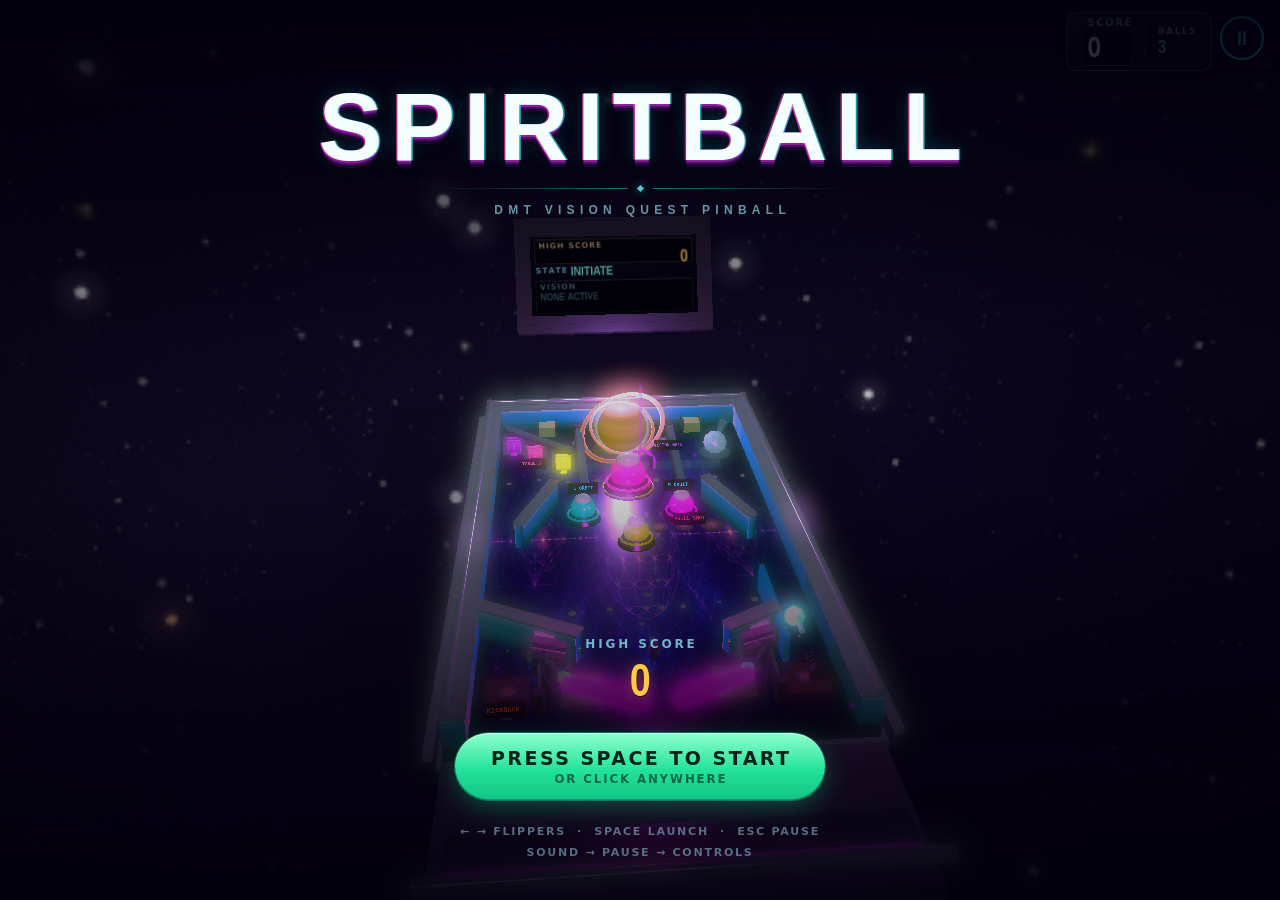
==== commit 52c5ebda: "Replace the flat pause scrim with a calibrated four-layer cosmic wash Presentation, plus one two-lin" ====
--- a/index.html
+++ b/index.html
@@ -1619,18 +1619,90 @@
            ========================================================================== */
         #pause-overlay {
             justify-content: center;
-            /* Graded like the title screen's scrim rather than flat, so the table is present
-               behind the panel instead of blacked out - but held much darker through the middle
-               band than the title's 0.18, because unlike a title screen this surface carries
-               controls that have to stay crisp over a lit, high-contrast playfield. */
-            background: linear-gradient(to bottom,
-                rgba(4, 0, 14, 0.95) 0%,
-                rgba(4, 0, 14, 0.80) 16%,
-                rgba(4, 0, 14, 0.58) 40%,
-                rgba(4, 0, 14, 0.58) 60%,
-                rgba(4, 0, 14, 0.86) 86%,
-                rgba(4, 0, 14, 0.96) 100%);
+            /* The scrim is FOUR background layers in one paint - no extra elements, no second
+               compositing pass. Listed topmost-first, the way CSS stacks them:
+                 1. vignette      transparent through the middle, pulling the corners down. The
+                                  playfield's brightest run is its lower corners (slingshot and
+                                  flipper glow); a flat wash leaves those competing with the panel
+                                  no matter how dark it is, and only a radial can answer that.
+                 2. violet tint   from the upper band, where the backglass sits.
+                 3. cyan tint     from the lower band, where the flippers do. Both are under 10%
+                                  alpha: a colour cast on the frozen scene, not a colour.
+                 4. darkening     the base grade, middle band 0.70 (was a flat-ish 0.58).
+
+               Every number here was CALIBRATED against measured transmission rather than picked,
+               by screenshotting the paused and unpaused frames and comparing mean luminance over
+               three regions of the table. Against the previous scrim:
+
+                                     lower-left  lower-right  mid-left
+                   previous              18%          19%        40%
+                   this scrim            20%          21%        31%
+
+               - the brightest, most distracting part of the table (the lit lower corners) stays
+               as suppressed as it already was, while the middle band - which is most of what the
+               eye actually sees - drops from 40% to 31%. Strongly darker overall, still clearly a
+               pinball table.
+
+               The two tint layers are part of that budget, not decoration on top of it: a
+               low-alpha wash over a near-black area RAISES its luminance. A first pass put the
+               cyan at 0.08 centred at 96%, directly over the lower corners, and measured them at
+               26% - LIGHTER than the scrim it replaced, the opposite of the intent. Weakened to
+               0.035 and lifted to 82%, which is what buys the corner numbers above.
+
+               No transition and no animation anywhere in here: the scrim is painted once when the
+               panel opens and never repaints while paused. */
+            background:
+                radial-gradient(ellipse 120% 100% at 50% 46%,
+                    rgba(2, 0, 10, 0) 0%,
+                    rgba(2, 0, 10, 0) 44%,
+                    rgba(2, 0, 10, 0.34) 78%,
+                    rgba(2, 0, 10, 0.58) 100%),
+                radial-gradient(ellipse 90% 60% at 50% 16%,
+                    rgba(122, 62, 220, 0.07) 0%,
+                    rgba(122, 62, 220, 0) 72%),
+                radial-gradient(ellipse 85% 55% at 50% 82%,
+                    rgba(40, 180, 220, 0.035) 0%,
+                    rgba(40, 180, 220, 0) 72%),
+                linear-gradient(to bottom,
+                    rgba(3, 0, 12, 0.93) 0%,
+                    rgba(3, 0, 12, 0.80) 16%,
+                    rgba(3, 0, 12, 0.70) 42%,
+                    rgba(3, 0, 12, 0.70) 60%,
+                    rgba(3, 0, 12, 0.85) 86%,
+                    rgba(3, 0, 12, 0.95) 100%);
             padding: max(5vh, 40px) 16px max(5vh, 40px);
+        }
+
+        /* Full-screen backdrop blur, and the reason it is gated rather than simply applied.
+           A backdrop-filter over the whole viewport is the single most expensive thing this
+           stylesheet could ask for, and it is only cheap here because the scene behind it is
+           genuinely FROZEN (the render loop's Saturn spin and skybox parallax are now inside its
+           pause gate - see babylon-game.js). Measured paused frame cost with it on versus off is
+           recorded in the commit.
+           Gated on a real desktop pointer AND width, not width alone: a wide tablet is still a
+           tablet. Everything below that gets the four-layer gradient scrim on its own, which is
+           the low-cost path and already carries the whole design - the blur is a refinement, not
+           a load-bearing part of it. @supports so a browser without backdrop-filter simply never
+           sees the rule rather than silently painting an unfiltered box. */
+        @media (min-width: 900px) and (hover: hover) and (pointer: fine) {
+            @supports ((-webkit-backdrop-filter: blur(2px)) or (backdrop-filter: blur(2px))) {
+                #pause-overlay {
+                    -webkit-backdrop-filter: blur(2px);
+                    backdrop-filter: blur(2px);
+                }
+                /* The panel's own blur is redundant once the whole backdrop is blurred, and
+                   nesting one backdrop-filter inside another is a known compositing trap - the
+                   inner one has to re-read an already-filtered surface. Dropped here only; the
+                   phone path keeps it, where it is the only blur on screen.
+                   Scoped through #pause-overlay deliberately: a bare `.pause-panel` ties with the
+                   panel's own rule on specificity and loses on source order, since that rule is
+                   declared later in the file. Measured - the first version of this reported
+                   blur(3px) still applied. An id here makes it win regardless of ordering. */
+                #pause-overlay .pause-panel {
+                    -webkit-backdrop-filter: none;
+                    backdrop-filter: none;
+                }
+            }
         }
 
         .pause-panel {
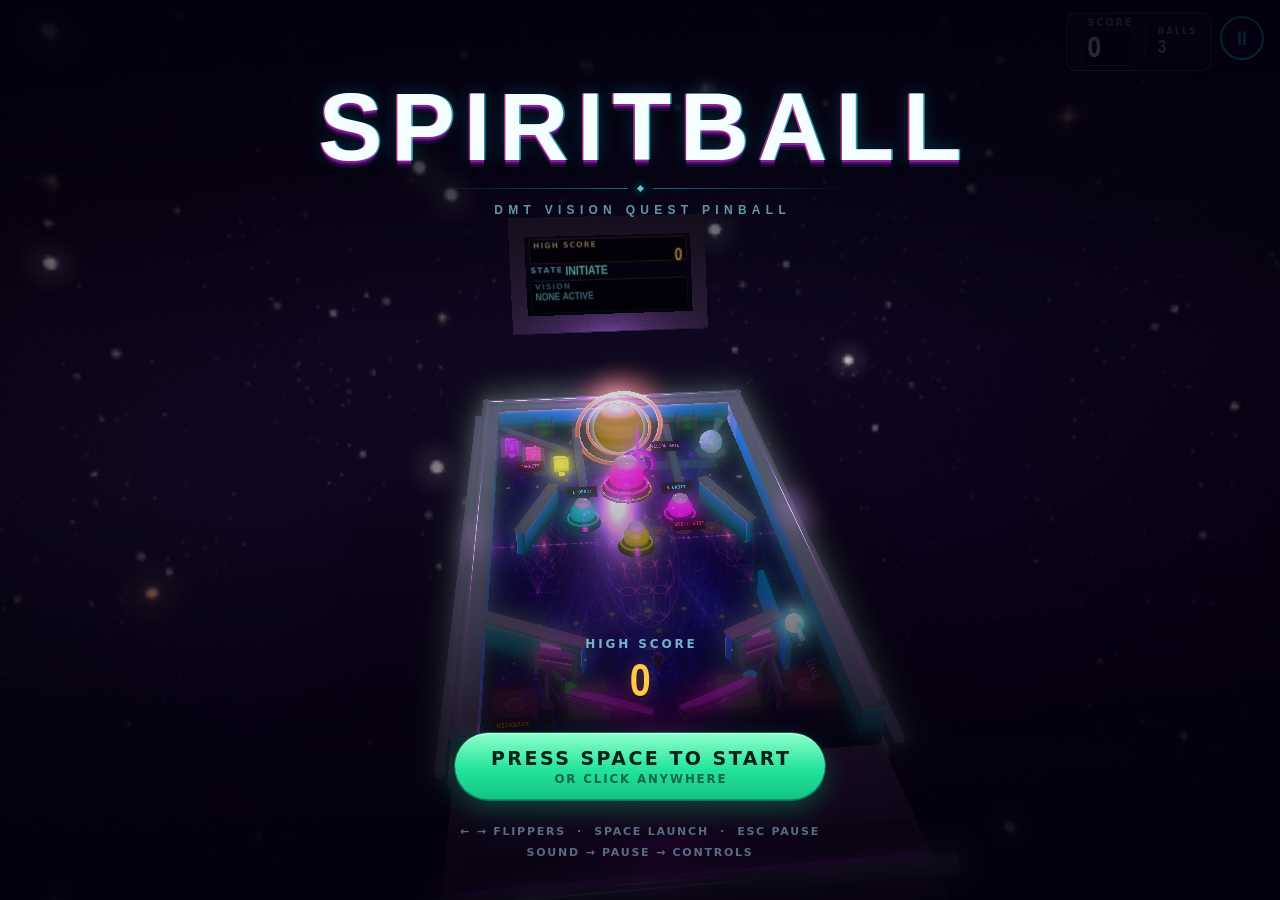
==== commit f9e5e026: "Retheme the Game Over screen as an instrument panel The closing screen was the last one still speaki" ====
--- a/index.html
+++ b/index.html
@@ -1446,10 +1446,17 @@
             justify-content: center;
         }
 
+        /* The panel centres when it fits and top-anchors when it does not, via auto block margins
+           on the panel itself rather than justify-content:center on the overlay. That distinction
+           is the whole point: a centred flex item taller than its scroll container has its
+           overflowing top clipped AND unreachable, which is exactly the case this screen hits - a
+           long run's detail block on a short phone. Auto margins absorb free space when there is
+           any and collapse to zero when there is not, so it centres on a desktop and scrolls
+           correctly on a phone. The old fixed padding-top:8vh did neither. */
         #gameover-overlay {
             justify-content: flex-start;
-            padding-top: 8vh;
-        }
+        }
+        #gameover-overlay .over-panel { margin-block: auto; }
 
         /* Shared "dialog card" (UX pass, user-requested) - menu/pause/controls previously had no
            visual container at all, just text/buttons floating directly over the translucent
@@ -1476,19 +1483,12 @@
             margin: 0 0 8px 0;
         }
 
-        #gameover-overlay h1 { color: #ff0099; text-shadow: 0 0 12px #ff0099; }
         #controls-overlay h1, #menu-overlay .tagline { color: #ffff00; }
 
         .screen-overlay .tagline {
             font-size: clamp(14px, 3.5vw, 18px);
             opacity: 0.9;
             margin: 0 0 24px 0;
-        }
-
-        .screen-overlay .highscore-line {
-            font-size: clamp(18px, 4.5vw, 24px);
-            color: #ffff00;
-            margin-bottom: 32px;
         }
 
         .screen-overlay .pulse-text {
@@ -1552,7 +1552,7 @@
            gameOverOverlay's own equivalent in babylon-game.js, neither of which this touches).
            Slightly smaller max font size than before to comfortably fit inside its own border on
            narrow phone widths without wrapping. */
-        .start-instructions, .restart-instructions {
+        .start-instructions {
             display: inline-block;
             font-size: clamp(15px, 4.2vw, 24px);
             color: #00ff99;
@@ -2082,14 +2082,264 @@
             margin-top: 4px;
         }
 
+        /* ==========================================================================
+           GAME OVER PANEL (user-requested retheme). Shares the pause panel's surface treatment
+           rather than restating it: .over-panel repeats .pause-panel's face/grain/bezel/shadow
+           because those four properties ARE the machine's panel material, and .pause-plate /
+           .pause-wordmark are reused outright by the markup so the maker's plate is literally the
+           same element, not a copy that can drift.
+
+           Why not just add .pause-panel to this screen: the two panels differ in the one axis
+           that matters, height. Pause has three fixed rows and centres; game over has a hero
+           score, three summary rows, an action, a variable-length detail block and a hint, and
+           still has to stay top-anchored and scrollable on a short phone. A shared class that has
+           to be overridden on width, max-height, gap and padding is not shared.
+           ========================================================================== */
+        .over-panel {
+            width: 100%;
+            max-width: 340px;
+            display: flex;
+            flex-direction: column;
+            gap: 18px;
+            padding: 22px 18px 16px;
+            box-sizing: border-box;
+            border-radius: 14px;
+            /* The four properties that make this the same material as .pause-panel and
+               #player-hud: near-black face, 3px dot-matrix grain, 1px bezel, panel shadow. */
+            background-color: rgba(6, 3, 14, 0.86);
+            background-image: radial-gradient(circle at 50% 50%,
+                rgba(130, 245, 255, 0.03) 0.5px, rgba(130, 245, 255, 0) 0.75px);
+            background-size: 3px 3px;
+            border: 1px solid rgba(126, 226, 236, 0.30);
+            box-shadow:
+                inset 0 1px 0 rgba(170, 240, 255, 0.13),
+                inset 0 0 46px rgba(138, 43, 226, 0.10),
+                0 20px 52px rgba(0, 0, 0, 0.55);
+        }
+
+        /* The heading drops the old neon entirely. It was `color:#ff0099` with a 12px magenta
+           bloom - hot pink signage over a dark table, the loudest thing in the whole interface,
+           on the one screen where the score is supposed to be what the player looks at. Same
+           1px-lit-edge treatment the pause heading uses instead. */
+        #gameover-overlay h1 {
+            margin: 0;
+            font-family: var(--hud-label-font);
+            font-size: 19px;
+            font-weight: 700;
+            letter-spacing: 0.20em;
+            text-indent: 0.20em;
+            text-transform: uppercase;
+            color: rgba(163, 246, 255, 0.94);
+            text-shadow: 0 1px 0 rgba(0, 20, 30, 0.8), 0 0 1px rgba(120, 250, 255, 0.55);
+        }
+
+        .over-score { text-align: center; }
+        .over-score-label {
+            margin: 0 0 2px;
+            font-family: var(--hud-label-font);
+            font-size: 9px;
+            font-weight: 700;
+            letter-spacing: 0.18em;
+            text-transform: uppercase;
+            color: rgba(150, 245, 255, 0.55);
+        }
+        /* The one large readout on the panel, in the HUD's own digit face with tabular figures so
+           a six-digit score does not jitter against a five-digit one. */
         #gameover-score {
-            font-size: clamp(36px, 10vw, 54px);
-            font-weight: bold;
-            color: #00ffff;
-            margin: 4px 0 20px 0;
-        }
-
-        #gameover-stats { font-size: 15px; line-height: 1.8; margin-bottom: 24px; }
+            margin: 0;
+            font-family: var(--hud-digit-font);
+            font-size: 44px;
+            font-weight: 800;
+            font-variant-numeric: tabular-nums lining-nums;
+            letter-spacing: 0.01em;
+            line-height: 1.05;
+            color: rgba(226, 250, 255, 0.96);
+            text-shadow: 0 1px 0 rgba(0, 20, 30, 0.8), 0 0 2px rgba(120, 250, 255, 0.4);
+        }
+
+        /* Summary rows: .pause-summary's legend/readout split at the same sizes, so the two
+           screens read their values the same way. */
+        .over-summary {
+            margin: 0;
+            padding-top: 12px;
+            border-top: 1px solid rgba(126, 226, 236, 0.12);
+            display: flex;
+            flex-direction: column;
+            gap: 5px;
+        }
+        .over-summary-row {
+            display: flex;
+            align-items: baseline;
+            justify-content: space-between;
+            gap: 12px;
+            min-width: 0;
+        }
+        .over-summary-row dt {
+            flex: 0 0 auto;
+            font-family: var(--hud-label-font);
+            font-size: 9px;
+            font-weight: 700;
+            letter-spacing: 0.18em;
+            text-transform: uppercase;
+            color: rgba(150, 245, 255, 0.55);
+        }
+        .over-summary-row dd {
+            margin: 0;
+            min-width: 0;
+            font-family: var(--hud-digit-font);
+            font-size: 12px;
+            font-weight: 800;
+            font-variant-numeric: tabular-nums lining-nums;
+            letter-spacing: 0.02em;
+            color: rgba(214, 245, 255, 0.9);
+            text-align: right;
+            overflow: hidden;
+            text-overflow: ellipsis;
+            white-space: nowrap;
+        }
+        /* Inline colour is set by showGameOverScreen() from STATE_COLORS, exactly as the pause
+           summary's own state row does - so the state the player finished in carries the same
+           spectral progression here, on the screen where it is the final word on the run. The
+           value below is only the pre-script fallback. */
+        .over-state { color: #7dffe0; }
+        /* The record line, in the backglass HIGH SCORE window's own amber rather than the cyan
+           the other values use - the same colour separation that window already makes. */
+        .over-highscore { color: rgba(255, 200, 73, 0.92); }
+        /* Set by showGameOverScreen() when this run took the record: the label becomes NEW HIGH
+           SCORE and the row lights. A class rather than an inline style so the pulse and the
+           colour arrive together. */
+        .over-summary-row.is-new-record dt { color: rgba(255, 214, 140, 0.9); }
+        .over-summary-row.is-new-record dd { color: #ffc849; }
+
+        /* The action. Weighted like .pause-btn-primary - filled, lit, tallest type on the panel
+           after the score - because unlike the pause screen this panel has exactly one control
+           and there is no tier for it to sit above. */
+        #gameover-overlay .over-btn {
+            display: block;
+            width: 100%;
+            margin: 0;
+            box-sizing: border-box;
+            font-family: var(--hud-label-font);
+            font-size: 15px;
+            font-weight: 800;
+            letter-spacing: 0.16em;
+            text-indent: 0.16em;
+            text-transform: uppercase;
+            padding: 17px 16px;
+            min-height: 56px;
+            border-radius: 10px;
+            cursor: pointer;
+            color: rgba(228, 252, 255, 0.97);
+            background: linear-gradient(180deg, rgba(0, 190, 214, 0.30), rgba(0, 120, 150, 0.20));
+            border: 1px solid rgba(120, 240, 255, 0.55);
+            box-shadow:
+                inset 0 1px 0 rgba(190, 250, 255, 0.22),
+                0 0 18px rgba(0, 220, 255, 0.16);
+            transition: background 120ms ease, box-shadow 120ms ease, transform 60ms ease;
+        }
+        /* Hover gated behind a real pointer, and :active kept a separate state from hover, both
+           matching how the pause buttons handle the same problem on touch. */
+        @media (hover: hover) and (pointer: fine) {
+            #gameover-overlay .over-btn:hover {
+                background: linear-gradient(180deg, rgba(0, 214, 240, 0.40), rgba(0, 140, 172, 0.26));
+                box-shadow:
+                    inset 0 1px 0 rgba(200, 252, 255, 0.28),
+                    0 0 26px rgba(0, 230, 255, 0.26);
+            }
+        }
+        #gameover-overlay .over-btn:active {
+            transform: translateY(1px);
+            box-shadow: inset 0 2px 6px rgba(0, 0, 0, 0.45);
+        }
+        #gameover-overlay .over-btn:focus-visible {
+            outline: 2px solid rgba(150, 245, 255, 0.9);
+            outline-offset: 3px;
+        }
+
+        /* Detail readout - the quietest thing on the panel by design. Two columns so a long run's
+           breakdown stays inside one screen instead of pushing the action off it. */
+        .over-detail {
+            padding-top: 12px;
+            border-top: 1px solid rgba(126, 226, 236, 0.12);
+        }
+        .over-detail[hidden] { display: none; }
+        .over-detail-legend {
+            margin: 0 0 8px;
+            font-family: var(--hud-label-font);
+            font-size: 9px;
+            font-weight: 700;
+            letter-spacing: 0.18em;
+            text-transform: uppercase;
+            color: rgba(150, 245, 255, 0.38);
+        }
+        /* Multi-column, NOT a two-column grid, and the difference is reading order. A grid fills
+           row-major, so a tally list laid out that way reads BUMPERS, COMET / SATURN, TARGETS -
+           the eye has to zig-zag across the gutter for every pair, and scanning down either column
+           gives every other entry. Columns fill top-to-bottom, so the left column is the first
+           half of the list in order and the right column the second, which is how a printed tally
+           reads. It also handles a variable row count for free, where grid-auto-flow:column would
+           need a row count this block cannot know. */
+        #gameover-stats {
+            columns: 2;
+            column-gap: 16px;
+            text-align: left;
+        }
+        #gameover-stats p {
+            /* A row must never be split across the column break. */
+            break-inside: avoid;
+            margin: 0;
+            display: flex;
+            align-items: baseline;
+            justify-content: space-between;
+            gap: 8px;
+            min-width: 0;
+            font-family: var(--hud-label-font);
+            font-size: 9px;
+            font-weight: 600;
+            letter-spacing: 0.10em;
+            text-transform: uppercase;
+            color: rgba(160, 210, 235, 0.5);
+        }
+        #gameover-stats p span {
+            flex: 0 0 auto;
+            font-family: var(--hud-digit-font);
+            font-size: 10px;
+            font-weight: 800;
+            font-variant-numeric: tabular-nums lining-nums;
+            letter-spacing: 0;
+            color: rgba(200, 235, 250, 0.72);
+        }
+
+        .over-hint {
+            margin: 6px 0 0;
+            text-align: center;
+        }
+        .over-hint-copy {
+            font-family: var(--hud-label-font);
+            font-size: 9px;
+            font-weight: 600;
+            letter-spacing: 0.14em;
+            text-transform: uppercase;
+            color: rgba(160, 210, 235, 0.45);
+        }
+
+        /* Mobile-first scale-up, same shape as the pause panel's: size only, no layout change. */
+        @media (min-width: 480px) {
+            .over-panel { max-width: 384px; gap: 20px; padding: 26px 24px 18px; }
+            #gameover-overlay h1 { font-size: 22px; }
+            #gameover-score { font-size: 52px; }
+            #gameover-overlay .over-btn { font-size: 17px; padding: 19px 16px; min-height: 62px; }
+        }
+        @media (min-width: 900px) {
+            .over-panel { max-width: 416px; }
+            #gameover-overlay h1 { font-size: 24px; }
+            #gameover-score { font-size: 58px; }
+        }
+        /* One column for the detail grid where two would make each cell too narrow to hold a
+           label and its value on one line. */
+        @media (max-width: 359px) {
+            #gameover-stats { columns: 1; }
+        }
 
         /* Pause button - visible on both desktop and mobile (matching the 2D game's actual
            behavior - it's a sibling of #mobile-controls there, not nested inside it), unlike the
@@ -2184,6 +2434,21 @@
                 text-shadow: none;
                 border: 1px solid currentColor;
             }
+            /* The game over panel shares that surface treatment, so it needs the same stripping -
+               and its score, which is the one large readout on the screen, must not be left as a
+               glow over a system-coloured face. */
+            .over-panel, #gameover-overlay .over-btn {
+                background-image: none;
+                box-shadow: none;
+                text-shadow: none;
+                border: 1px solid currentColor;
+            }
+            #gameover-score, #gameover-overlay h1 { text-shadow: none; }
+            /* Author colours are stripped anyway, but these two are set INLINE by
+               showGameOverScreen() (the state's own STATE_COLORS value) - an inline colour beats
+               a stylesheet rule, and forced-colors does not remove it. Reset explicitly so the
+               state row cannot keep painting a spectral colour over a system palette. */
+            #gameover-rank-line { color: CanvasText !important; }
         }
 
         @media (prefers-reduced-motion: reduce) {
@@ -2195,6 +2460,10 @@
                the button no longer moves. The pressed state itself is untouched. */
             #pause-overlay .pause-btn { transition: none; }
             #pause-overlay .pause-btn:active { transform: none; }
+            /* Same call for the game over screen's single action, which borrows the pause
+               primary's cross-fade and 1px press travel. */
+            #gameover-overlay .over-btn { transition: none; }
+            #gameover-overlay .over-btn:active { transform: none; }
             .launch-btn.ready { animation: none; }
             .rotate-icon { animation: none; }
             .screen-overlay .pulse-text, #loading-panel h1 { animation: none; }
@@ -2487,16 +2756,80 @@
         </div>
     </div>
 
+    <!-- Game Over presentation (user-requested retheme). Deliberately built from the PAUSE
+         panel's grammar - .over-panel mirrors .pause-panel's face, grain, bezel and plate - rather
+         than .overlay-card, for the same reason the pause screen was: this is another lit surface
+         on the same machine, and the two screens a player sees most often should not be two
+         different visual languages. What it replaces was the older floating-neon treatment (a
+         #ff0099 GAME OVER over unstyled <p> leaves and a 19-line stat dump).
+
+         Every id is unchanged and the container is unchanged, so the overlay's own
+         click-anywhere restart handler, the Space path, and the high-score logic all bind exactly
+         as before. The PLAY AGAIN button deliberately carries NO click handler of its own - the
+         overlay's existing listener catches the bubbled event, the same arrangement the title
+         screen's start button uses, so pressing the button and clicking the backdrop stay
+         literally one code path. -->
     <div id="gameover-overlay" class="screen-overlay" role="dialog" aria-modal="true" aria-labelledby="gameover-overlay-heading">
-        <h1 id="gameover-overlay-heading">GAME OVER</h1>
-        <p>FINAL SCORE</p>
-        <p id="gameover-score">0</p>
-        <p class="highscore-line" id="gameover-highscore-line"></p>
-        <!-- Final rank (improvement-prompts/05-*.md) - real progression state now backs this,
-             see babylon-game.js's showGameOverScreen(). -->
-        <p class="highscore-line" id="gameover-rank-line"></p>
-        <div id="gameover-stats"></div>
-        <p class="restart-instructions pulse-text" id="gameover-restart-instructions">PRESS SPACE TO PLAY AGAIN</p>
+        <div class="over-panel">
+            <div class="pause-plate">
+                <p class="pause-wordmark">SPIRITBALL</p>
+                <!-- "VISION ENDED", not "GAME OVER". A vision is what this game calls a run, and
+                     the pause screen already says VISION PAUSED - the pair now reads as one
+                     machine's vocabulary instead of one themed screen and one arcade default. -->
+                <h1 id="gameover-overlay-heading">VISION ENDED</h1>
+            </div>
+
+            <!-- The score is the hero and gets its own block above the readout rows, per the
+                 requested hierarchy. #gameover-score keeps its id because babylon-game.js writes
+                 it with textContent. -->
+            <div class="over-score">
+                <p class="over-score-label">FINAL SCORE</p>
+                <p id="gameover-score">0</p>
+            </div>
+
+            <!-- Label/value rows, straight off .pause-summary's legend/readout split. A <dl>
+                 because these are label/value pairs and assistive tech should read them as such -
+                 the old screen had them as free-floating sentences ("FINAL STATE: WITNESS") that
+                 read as prose. The ids move onto the VALUE elements; the labels are markup now,
+                 which is what lets them be laid out as a readout instead of concatenated. -->
+            <dl class="over-summary">
+                <div class="over-summary-row">
+                    <dt>FINAL STATE</dt>
+                    <dd class="over-state" id="gameover-rank-line">INITIATE</dd>
+                </div>
+                <div class="over-summary-row">
+                    <dt>VISIONS COMPLETED</dt>
+                    <dd id="gameover-visions">0</dd>
+                </div>
+                <!-- Two states, one row, chosen by showGameOverScreen(): the record itself, or a
+                     lit NEW HIGH SCORE when this run set it. Never both, and never a row that
+                     says "HIGH SCORE" next to a number the player just beat. -->
+                <div class="over-summary-row" id="gameover-highscore-row">
+                    <dt id="gameover-highscore-label">HIGH SCORE</dt>
+                    <dd class="over-highscore" id="gameover-highscore-line">0</dd>
+                </div>
+            </dl>
+
+            <!-- PLAY AGAIN, not "ENTER THE VISION AGAIN", of the two the request offered: the
+                 same request asks for concise over mystical, and this is the one control on the
+                 screen - an action label has to say what the button does. The themed register is
+                 carried by the heading and the state row, where it costs the player nothing. -->
+            <button type="button" class="over-btn" id="gameover-play-again-btn">PLAY AGAIN</button>
+
+            <!-- Detail readout. Kept, but demoted: the requested hierarchy promotes exactly one
+                 of these (Visions Completed) into the summary above, and the rest are a run
+                 breakdown worth showing without being what the screen is about. Suppressed
+                 entirely when a run scored none of them, so a very short game gets a short
+                 screen. Filled by showGameOverScreen(). -->
+            <div class="over-detail" id="gameover-detail" hidden>
+                <p class="over-detail-legend">RUN DETAIL</p>
+                <div id="gameover-stats"></div>
+            </div>
+
+            <p class="over-hint">
+                <span class="over-hint-copy pulse-text" id="gameover-restart-instructions">PRESS SPACE TO PLAY AGAIN</span>
+            </p>
+        </div>
     </div>
 
     <div id="rotate-overlay" class="rotate-overlay">
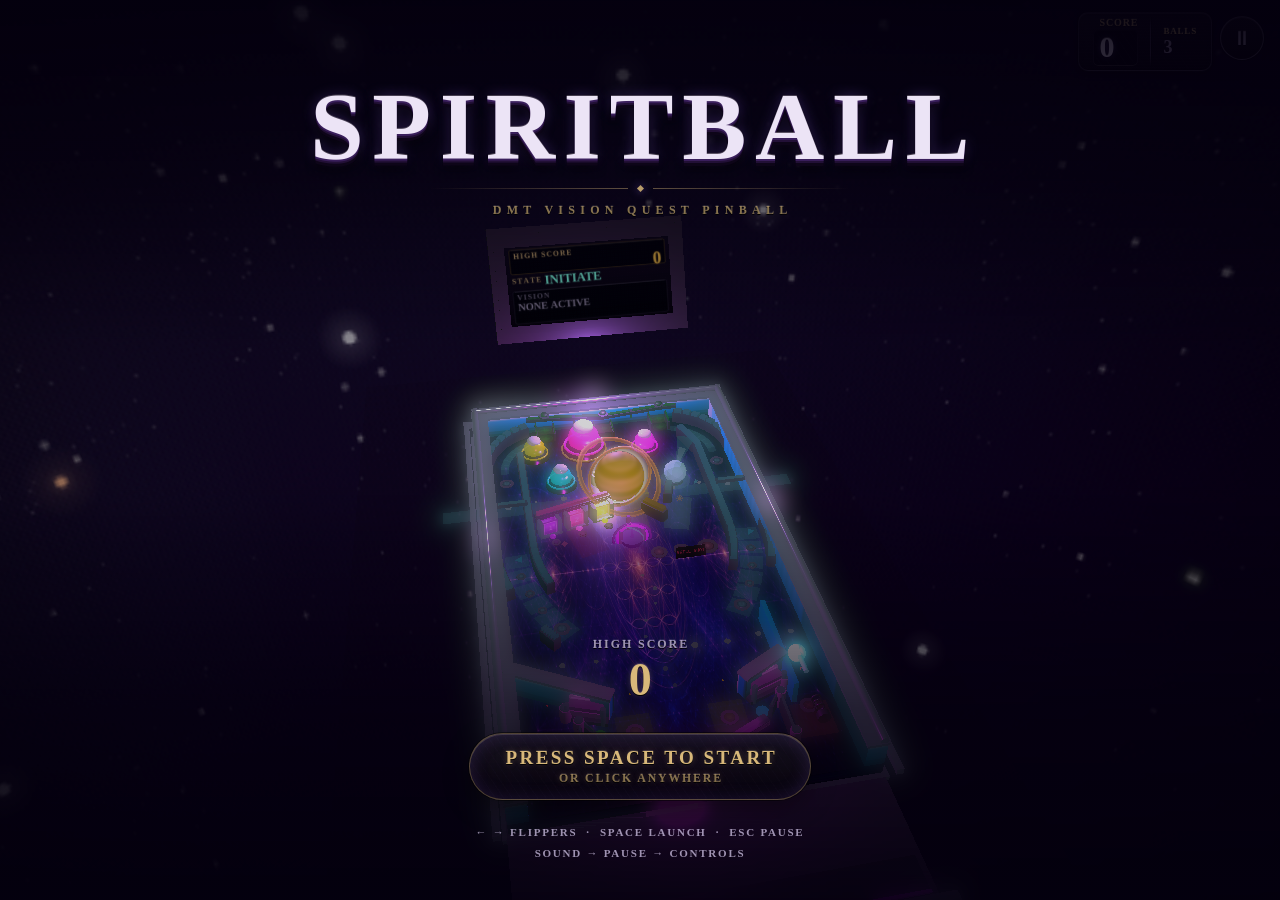
==== commit c3ed524c: "Retheme the interface as an ancient celestial tablet, and light the route a vision asks for Two user" ====
--- a/index.html
+++ b/index.html
@@ -111,20 +111,29 @@
                10px blur) so less of it lands on gameplay, and the only light the unit now emits
                outward is a 1px hairline along its bottom edge, like a real bezel leaking a little
                of what is behind it. */
-            background-color: rgba(6, 3, 14, 0.9);
+            /* TABLET PASS. Same three-layer construction the comment above argues for - a sheen
+               falling from the upper left, a face gradient, and a grain under 2% alpha - restated
+               in stone instead of glass. The grain is now two crossed repeating gradients at
+               different pitches (3px vertical, 7px diagonal) so it reads as mineral rather than as
+               the scanline the old single-axis 3px pitch could suggest. Layout is untouched: the
+               border stays 1px, the radius stays 10px, and background/box-shadow cost no space. */
+            background-color: rgba(5, 2, 10, 0.92);
             background-image:
                 linear-gradient(158deg,
-                    rgba(200, 255, 255, 0.07) 0%,
-                    rgba(200, 255, 255, 0.03) 20%,
-                    rgba(200, 255, 255, 0.008) 40%,
-                    rgba(200, 255, 255, 0) 62%),
+                    rgba(226, 208, 255, 0.06) 0%,
+                    rgba(226, 208, 255, 0.025) 22%,
+                    rgba(226, 208, 255, 0.006) 44%,
+                    rgba(226, 208, 255, 0) 64%),
                 linear-gradient(180deg,
-                    rgba(255, 255, 255, 0.035) 0%,
-                    rgba(0, 0, 0, 0.17) 100%),
+                    rgba(255, 250, 255, 0.03) 0%,
+                    rgba(0, 0, 0, 0.2) 100%),
                 repeating-linear-gradient(180deg,
-                    rgba(150, 255, 255, 0.018) 0 1px,
-                    rgba(150, 255, 255, 0) 1px 3px);
-            border: 1px solid rgba(126, 226, 236, 0.3);
+                    rgba(198, 176, 240, 0.016) 0 1px,
+                    rgba(198, 176, 240, 0) 1px 3px),
+                repeating-linear-gradient(56deg,
+                    rgba(150, 120, 200, 0.012) 0 1px,
+                    rgba(150, 120, 200, 0) 1px 7px);
+            border: 1px solid var(--tablet-edge);
             border-radius: 10px;
             /* Scoreboard typography pass: 6px/7px -> 4px, absorbing the score window's own
                vertical padding so adding a recessed display costs the panel no height. The panel
@@ -132,13 +141,13 @@
                this corner at a fixed offset, so a taller panel would eat into it. */
             padding: 4px 14px 4px;
             box-shadow:
-                inset 0 1px 0 rgba(190, 255, 255, 0.14),      /* bezel catching light, inside top */
-                inset 0 -1px 0 rgba(0, 0, 0, 0.6),            /* bezel's own shadow, inside bottom */
-                inset 0 5px 10px -6px rgba(0, 0, 0, 0.75),    /* the face sitting below the frame */
-                0 0 0 1px rgba(0, 0, 0, 0.5),                 /* dark outer ring - reads against a lit table */
-                0 1px 0 rgba(120, 240, 255, 0.09),            /* the only outward light: a hairline */
-                0 3px 10px rgba(0, 0, 0, 0.6);                /* grounding, tighter than the old 14px */
-            color: #00ffff;
+                inset 0 1px 0 rgba(238, 224, 255, 0.13),      /* the cut edge catching light, inside top */
+                inset 0 -1px 0 rgba(0, 0, 0, 0.65),           /* its own shadow, inside bottom */
+                inset 0 5px 10px -6px rgba(0, 0, 0, 0.78),    /* the face sitting below the frame */
+                0 0 0 1px rgba(0, 0, 0, 0.55),                /* dark outer ring - reads against a lit table */
+                0 1px 0 rgba(176, 138, 255, 0.10),            /* the only outward light: a hairline */
+                0 3px 10px rgba(0, 0, 0, 0.62);               /* grounding, unchanged radius */
+            color: var(--glyph-primary);
             /* Fixed max-width room for an 8-digit score at the largest step below, so the panel's
                footprint (and therefore its distance from #pause-btn/#effects-hud) doesn't shift
                as the score grows more digits mid-game. */
@@ -158,11 +167,11 @@
                both ends the way a milled channel does, and casts a 1px hard shadow down its right
                side. The shadow has zero blur and zero spread, so it costs no layout. */
             background: linear-gradient(180deg,
-                rgba(0, 255, 255, 0) 0%,
-                rgba(0, 255, 255, 0.3) 24%,
-                rgba(0, 255, 255, 0.3) 76%,
-                rgba(0, 255, 255, 0) 100%);
-            box-shadow: 1px 0 0 rgba(0, 0, 0, 0.45);
+                rgba(196, 168, 244, 0) 0%,
+                rgba(196, 168, 244, 0.28) 24%,
+                rgba(196, 168, 244, 0.28) 76%,
+                rgba(196, 168, 244, 0) 100%);
+            box-shadow: 1px 0 0 rgba(0, 0, 0, 0.5);
             /* Scoreboard typography pass: the score's display window is now an opaque surface, and
                the existing "strong" score pulse scales it 1.16 from its centre - enough to reach
                the 12px gap and momentarily paint over this rule. Lifting the divider a layer keeps
@@ -233,32 +242,84 @@
            the two surfaces resolve the identical stack instead of duplicating thirteen family
            names. Custom properties inherit, so #player-hud's own var() references below are
            unchanged in value. */
+        /* =================================================================================
+           ANCIENT CELESTIAL TABLET (user-requested restyle).
+
+           Everything above this block describes the instrument-panel treatment this replaces -
+           condensed DIN digits in a dot-matrix window behind a cyan bezel, sans-serif legends at
+           engineering tracking. It is kept because the REASONING in it is still load-bearing (why
+           the score has to out-rank the label, why a stack's tail matters more than its head, why
+           every shadow here is 1px or 0), and only the faces and colours it recommends are
+           superseded.
+
+           The board is black, cosmic and glow-heavy, and the UI now belongs to it: heavenly words
+           carved into black meteorite stone, lit from inside the stone rather than painted on top
+           of it.
+
+           THREE TYPE ROLES, defined once here and consumed everywhere through the three role
+           variables that already existed - so this pass changes ~20 call sites by rewriting three
+           values rather than by touching each of them:
+
+             DISPLAY  --mystic-display-font   SPIRITBALL, VISION PAUSED, VISION ENDED, ASCENSION.
+                                              An old-style serif with real stroke contrast, which
+                                              is what makes a word look CUT rather than printed.
+             LABEL    --mystic-ui-font        SCORE, BALLS, STATE, VISION, menu labels. A readable
+                                              serif at ordinary tracking - the old 0.16em
+                                              engineering track is pulled back at the call sites.
+             SCORE    --mystic-score-font     Lining, tabular figures. Palatino/Book Antiqua and
+                                              Times/Liberation/DejaVu Serif all carry LINING
+                                              figures; Georgia is deliberately last in this one
+                                              stack because its default figures are old-style, and
+                                              a score reel with descending 3s and 9s reads as a
+                                              typo, not as a total. font-variant-numeric keeps its
+                                              tabular-nums exactly as before.
+
+           No `monospace` and no `sans-serif` appears in any of the three, so the worst case on a
+           machine with no serif at all is the generic `serif` rather than a typewriter - the same
+           tail-of-the-stack reasoning the old wordmark comment above records learning the hard
+           way. */
         :root {
-            --hud-digit-font:
-                'Bahnschrift', 'DIN Condensed', 'DIN Alternate', 'Roboto Condensed',
-                'Arial Narrow', 'Liberation Sans Narrow', 'Nimbus Sans Narrow',
-                'Consolas', 'SF Mono', 'Menlo', 'Roboto Mono', 'DejaVu Sans Mono',
-                'Liberation Mono', ui-monospace, monospace;
-            --hud-label-font:
-                system-ui, -apple-system, 'Segoe UI', 'Helvetica Neue', Arial,
-                'Liberation Sans', 'DejaVu Sans', sans-serif;
-
-            /* The LOGO stack, and deliberately not --hud-digit-font. The title used to borrow the
-               HUD's display stack, whose whole job is tabular numerals, so its tail is
-               `Consolas, 'DejaVu Sans Mono', 'Liberation Mono', ui-monospace, monospace`. That is
-               correct for a score readout and wrong for a wordmark: on any machine without
-               Bahnschrift or DIN - every stock Linux box, and Windows without Office - SPIRITBALL
-               resolved to a monospace and the title read as Courier at 96px.
-
-               Geometric heavy faces first (Futura / Century Gothic / URW Gothic / Poppins /
-               Montserrat / Avenir), then the heaviest grotesques as a silhouette-preserving
-               fallback, then plain sans-serif. There is no `monospace` anywhere in it, so the
-               worst case is a neutral grotesque rather than a typewriter. */
-            --title-font:
-                'Futura', 'Futura PT', 'Century Gothic', 'URW Gothic', 'URW Gothic L',
-                'Poppins', 'Montserrat', 'Avenir Next', 'Avenir', 'Arial Black',
-                'Nimbus Sans', 'Helvetica Neue', Helvetica, 'Liberation Sans',
-                'DejaVu Sans', Arial, sans-serif;
+            --mystic-display-font:
+                'Palatino Linotype', 'Book Antiqua', Palatino, 'Iowan Old Style',
+                'Hoefler Text', 'EB Garamond', Garamond, 'Times New Roman',
+                'Liberation Serif', 'Nimbus Roman', 'DejaVu Serif', Georgia, serif;
+            --mystic-ui-font:
+                Georgia, 'Iowan Old Style', 'Palatino Linotype', 'Book Antiqua', Palatino,
+                'Liberation Serif', 'Nimbus Roman', 'DejaVu Serif', 'Times New Roman', serif;
+            --mystic-score-font:
+                'Palatino Linotype', 'Book Antiqua', Palatino, 'Iowan Old Style',
+                'Times New Roman', 'Liberation Serif', 'Nimbus Roman', 'DejaVu Serif',
+                Georgia, serif;
+
+            /* THE STONE. Near-black obsidian, with a lit face a few points above it so a panel can
+               have a top that catches light and a bottom that turns away. */
+            --tablet-stone: #05020a;
+            --tablet-stone-lit: #0d0818;
+            /* Carved edges: a thin bright line is the whole border language here - no neon
+               outlines, no 2px rules. */
+            --tablet-edge: rgba(206, 184, 246, 0.16);
+            --tablet-edge-strong: rgba(224, 206, 255, 0.30);
+
+            /* THE GLYPHS. Warm ivory drifting violet, a muted step down for secondary text, and
+               the two accents. Cyan survives only where it already carries meaning. */
+            --glyph-primary: #ece4f6;
+            --glyph-muted: rgba(210, 197, 232, 0.74);
+            --glyph-violet: #b98cff;
+            --glyph-gold: #d8b87a;
+
+            /* THE CARVE. A dark line under each stroke and a tight bright line above it is what
+               reads as cut stone; the glow is 6px and low-alpha, deliberately nowhere near a neon
+               bloom, because the playfield behind this is already the brightest thing on screen
+               and has to stay that way. */
+            --carve: 0 1px 0 rgba(0, 0, 0, 0.92), 0 -1px 0 rgba(255, 248, 235, 0.13);
+            --carve-violet: var(--carve), 0 0 6px rgba(158, 112, 255, 0.34);
+            --carve-gold: var(--carve), 0 0 6px rgba(216, 184, 122, 0.28);
+
+            /* The three role variables the rest of the sheet already reads. Rewritten in terms of
+               the stacks above so no other rule in this file needs to change to adopt the tablet. */
+            --hud-digit-font: var(--mystic-score-font);
+            --hud-label-font: var(--mystic-ui-font);
+            --title-font: var(--mystic-display-font);
         }
 
         #player-hud {
@@ -269,15 +330,19 @@
         }
 
         #player-hud .hud-label {
-            color: rgba(150, 245, 255, 0.78);
+            color: var(--glyph-gold);
             display: block;
             font-family: var(--hud-label-font);
             font-weight: 700;
             text-transform: uppercase;
-            /* Wide tracking is most of what separates a legend from a readout - the digits below
-               go the other way (negative) in the same panel. */
-            letter-spacing: 0.16em;
-            text-shadow: none;
+            /* 0.16em -> 0.09em. The old value was engineering tracking, which is exactly the
+               register this pass is leaving; a carved legend is spaced, not stretched. Enough
+               separation from the digits below (which still go negative) survives that the two
+               strings read as legend and readout, which is what that tracking was for. */
+            letter-spacing: 0.09em;
+            /* Cut, not printed: a dark line under each stroke and a tight ivory line above it.
+               No glow on the legend - the score is the lit thing in this panel. */
+            text-shadow: var(--carve);
         }
 
         #player-hud .hud-value {
@@ -306,7 +371,7 @@
         }
         #player-hud #hud-score {
             font-size: 30px;
-            color: #dffcff;
+            color: var(--glyph-primary);
             /* The recessed display window. Darker than #player-hud's own fill so it reads as a
                cut-out in the panel rather than a highlight painted on it. */
             padding: 1px var(--hud-well-pad) 3px;
@@ -316,21 +381,23 @@
                reading as a hole cut into it rather than a patch painted on it - a fill difference
                the recess shadow alone could not carry over a DARK playfield, where both surfaces
                otherwise land within a few luminance points of each other. */
-            background-color: rgba(0, 2, 6, 0.95);
-            /* Dot-matrix panel texture. 3px pitch and ~4% alpha: present as a surface at reading
-               distance, invisible as a pattern, and coarse enough not to alias into moire at
-               DPR 1. Sits behind the glyphs, never over them, so it cannot soften an edge. */
-            background-image: radial-gradient(circle at 50% 50%,
-                rgba(130, 245, 255, 0.045) 0.5px, rgba(130, 245, 255, 0) 0.75px);
-            background-size: 3px 3px;
+            background-color: rgba(2, 0, 6, 0.96);
+            /* The dot-matrix grid is GONE - it was the single most "display panel" thing in this
+               HUD. What replaces it is the stone continuing through the cut: a faint diagonal
+               mineral grain at a different pitch and angle from the panel face around it, so the
+               recess reads as the same material seen deeper rather than as a screen set into it.
+               Same discipline as before: behind the glyphs, never over them. */
+            background-image: repeating-linear-gradient(56deg,
+                rgba(170, 140, 220, 0.022) 0 1px,
+                rgba(170, 140, 220, 0) 1px 7px);
             box-shadow:
-                inset 0 1px 2px rgba(0, 0, 0, 0.85),          /* the recess itself */
-                inset 0 0 0 1px rgba(0, 255, 255, 0.14),      /* thin bezel around the window */
-                inset 0 -1px 0 rgba(150, 255, 255, 0.10);     /* light catching the bottom lip */
+                inset 0 1px 2px rgba(0, 0, 0, 0.88),          /* the cut itself */
+                inset 0 0 0 1px rgba(196, 168, 244, 0.13),    /* thin carved border around it */
+                inset 0 -1px 0 rgba(216, 184, 122, 0.10);     /* gold catching the bottom lip */
             text-shadow:
-                0 -1px 0 rgba(255, 255, 255, 0.3),            /* inner highlight along each stroke */
-                0 1px 0 rgba(0, 26, 38, 0.9),                 /* grounds the glyph in the well */
-                0 0 1px rgba(120, 250, 255, 0.5);             /* lit edge - 1px, not a bloom */
+                0 -1px 0 rgba(255, 248, 235, 0.30),           /* tight bright edge along each stroke */
+                0 1px 0 rgba(10, 0, 20, 0.92),                /* the engraved shadow under it */
+                0 0 6px rgba(158, 112, 255, 0.34);            /* violet light from inside the stone */
         }
 
         #player-hud #hud-lives-block { align-items: flex-start; }
@@ -339,8 +406,8 @@
             font-size: 18px;
             /* Secondary by construction: no window, no bevel, no lit edge, and a fill pulled well
                back from the score's near-white so the eye lands on the score first every time. */
-            color: rgba(125, 236, 224, 0.88);
-            text-shadow: 0 1px 0 rgba(0, 20, 30, 0.8);
+            color: var(--glyph-muted);
+            text-shadow: 0 1px 0 rgba(10, 0, 20, 0.85);
         }
 
         @media (max-width: 480px) {
@@ -372,8 +439,8 @@
                turning into a 1px-thick outline of themselves. */
             #player-hud #hud-score {
                 text-shadow:
-                    0 -1px 0 rgba(255, 255, 255, 0.16),
-                    0 0 1px rgba(120, 250, 255, 0.5);
+                    0 -1px 0 rgba(255, 248, 235, 0.16),
+                    0 0 4px rgba(158, 112, 255, 0.32);
             }
         }
 
@@ -942,7 +1009,8 @@
             inset: 0;
             z-index: 5000;
             background: rgba(0, 0, 0, 0.95);
-            color: #00ffff;
+            color: var(--glyph-primary);
+            font-family: var(--mystic-ui-font);
             flex-direction: column;
             justify-content: center;
             align-items: center;
@@ -969,7 +1037,7 @@
         .rotate-overlay p {
             font-size: 18px;
             line-height: 1.5;
-            text-shadow: 0 0 12px #00ffff;
+            text-shadow: var(--carve-violet);
         }
 
         @keyframes rotate-hint {
@@ -1058,8 +1126,11 @@
             padding: 24px;
             box-sizing: border-box;
             overflow-y: auto;
-            font-family: 'Courier New', monospace;
-            color: #ffffff;
+            /* Was 'Courier New', monospace - the one inherited value every overlay's un-styled
+               text fell back to, and a typewriter is the opposite of carved stone. The LABEL role
+               now backstops all of them. */
+            font-family: var(--mystic-ui-font);
+            color: var(--glyph-primary);
         }
 
         /* ==========================================================================
@@ -1148,7 +1219,7 @@
             text-indent: 0.09em;
             line-height: 0.95;
             margin: 0;
-            color: #f4feff;
+            color: var(--glyph-primary);
 
             /* The mark is built entirely from stacked text-shadows, deliberately: a
                `background-clip: text` fill cannot coexist with them. Chromium paints a clipped
@@ -1164,14 +1235,21 @@
                ground that separates the mark where it crosses the backglass, and one restrained
                cyan bloom. Every offset is in em so the whole construction scales with the clamp
                instead of turning into a slab at 36px. */
+            /* TABLET PASS. The construction above is kept exactly - stacked text-shadows in em,
+               for the reason the comment gives, since a background-clip fill still cannot coexist
+               with them - but what it builds changes from a neon sign to a cut in stone:
+               the magenta/cyan chromatic split is gone (that was the single most "sci-fi" thing on
+               the title screen), the three-step extrude is re-cut in violet-to-black so the
+               letters read as sinking into the slab, a tight ivory line along the top edge is the
+               light catching the cut, and the outward bloom drops from a 0.19em cyan halo to a
+               0.14em violet one at lower alpha. */
             text-shadow:
-                -0.016em 0 0 rgba(255, 60, 190, 0.6),
-                0.016em 0 0 rgba(50, 238, 255, 0.6),
-                0 0.024em 0 #8c1f9e,
-                0 0.046em 0 #4b1068,
-                0 0.068em 0 #1e0730,
-                0 0.1em 0.09em rgba(0, 0, 0, 0.55),
-                0 0 0.19em rgba(0, 225, 255, 0.24);
+                0 -0.012em 0 rgba(255, 248, 235, 0.22),
+                0 0.024em 0 #3a1f5c,
+                0 0.046em 0 #221036,
+                0 0.068em 0 #0d0518,
+                0 0.1em 0.09em rgba(0, 0, 0, 0.62),
+                0 0 0.14em rgba(158, 112, 255, 0.28);
         }
 
         /* Hairline keyline, for the widths where the title crosses the lit backglass. Gated on
@@ -1200,17 +1278,17 @@
         #menu-overlay .title-rule i {
             flex: 1;
             height: 1px;
-            background: linear-gradient(90deg, rgba(0, 255, 255, 0), rgba(0, 255, 255, 0.45));
+            background: linear-gradient(90deg, rgba(216, 184, 122, 0), rgba(216, 184, 122, 0.42));
         }
         #menu-overlay .title-rule i:last-child {
-            background: linear-gradient(90deg, rgba(0, 255, 255, 0.45), rgba(0, 255, 255, 0));
+            background: linear-gradient(90deg, rgba(216, 184, 122, 0.42), rgba(216, 184, 122, 0));
         }
         #menu-overlay .title-rule b {
             width: 5px;
             height: 5px;
             transform: rotate(45deg);
-            background: rgba(120, 245, 255, 0.8);
-            box-shadow: 0 0 8px rgba(0, 255, 255, 0.6);
+            background: rgba(216, 184, 122, 0.85);
+            box-shadow: 0 0 8px rgba(158, 112, 255, 0.5);
         }
 
         /* Same family as the logo, so the two read as one lockup rather than two typefaces
@@ -1225,7 +1303,8 @@
             font-size: clamp(9.5px, 2.6vw, 12px);
             letter-spacing: 0.44em;
             text-indent: 0.44em;
-            color: rgba(146, 226, 243, 0.66);
+            color: rgba(216, 184, 122, 0.62);
+            text-shadow: var(--carve);
             margin: 0;
         }
 
@@ -1239,9 +1318,11 @@
             font-family: var(--hud-label-font);
             font-weight: 700;
             font-size: clamp(10px, 2.7vw, 12px);
-            letter-spacing: 0.24em;
-            text-indent: 0.24em;
-            color: rgba(150, 245, 255, 0.72);
+            /* 0.24em -> 0.16em, the same pull-back the HUD legend takes: carved, not engineered. */
+            letter-spacing: 0.16em;
+            text-indent: 0.16em;
+            color: var(--glyph-muted);
+            text-shadow: var(--carve);
             margin-bottom: 3px;
         }
         #menu-overlay .title-score-value {
@@ -1253,8 +1334,8 @@
             letter-spacing: -0.015em;
             /* Amber, not cyan: this is the same number the backglass shows, in the same register,
                so a player reads the two as one fact rather than two. */
-            color: #ffc849;
-            text-shadow: 0 1px 0 rgba(0, 0, 0, 0.7), 0 0 14px rgba(255, 170, 40, 0.32);
+            color: var(--glyph-gold);
+            text-shadow: var(--carve-gold);
         }
 
         /* The only filled element on the screen. An outlined pill reads as one more label among
@@ -1267,17 +1348,27 @@
             font-size: clamp(14px, 4vw, 19px);
             letter-spacing: 0.13em;
             text-indent: 0.13em;
-            color: #04211a;
-            background: linear-gradient(180deg, #8effcd 0%, #23e39a 55%, #12c383 100%);
-            border: 0;
+            /* Was a mint-green gradient lozenge with dark green text and a 26px green spill - a
+               web CTA button, and the brightest object on the title screen. It becomes the
+               inscription the whole tablet is built around: gold letters cut into the same stone
+               as everything else, lit from within. The 0 border becomes 1px and the padding drops
+               by exactly 1px on each axis, so the pill's box, its 48px minimum touch target and
+               the breathe animation's geometry are all unchanged. */
+            color: var(--glyph-gold);
+            background-color: rgba(9, 4, 18, 0.92);
+            background-image:
+                linear-gradient(180deg, rgba(255, 250, 255, 0.05) 0%, rgba(0, 0, 0, 0.25) 100%),
+                repeating-linear-gradient(56deg,
+                    rgba(150, 120, 200, 0.014) 0 1px, rgba(150, 120, 200, 0) 1px 7px);
+            border: 1px solid rgba(216, 184, 122, 0.34);
             border-radius: 999px;
-            padding: 14px 34px;
-            text-shadow: none;
+            padding: 13px 33px;
+            text-shadow: var(--carve-gold);
             box-shadow:
-                inset 0 1px 0 rgba(255, 255, 255, 0.55),
-                inset 0 -1px 0 rgba(0, 60, 40, 0.35),
-                0 0 0 1px rgba(0, 255, 160, 0.35),
-                0 8px 26px rgba(0, 255, 150, 0.26);
+                inset 0 1px 0 rgba(255, 244, 220, 0.14),
+                inset 0 0 18px rgba(158, 112, 255, 0.16),
+                0 0 0 1px rgba(0, 0, 0, 0.5),
+                0 8px 26px rgba(0, 0, 0, 0.45);
             animation: title-cta-breathe 2.6s ease-in-out infinite;
 
             /* --- button reset + interaction ------------------------------------------------
@@ -1339,7 +1430,8 @@
             letter-spacing: 0.16em;
             text-indent: 0.16em;
             text-transform: uppercase;
-            color: rgba(4, 33, 26, 0.62);
+            /* Followed the old green pill's dark ink; on stone it is the same gold held back. */
+            color: rgba(216, 184, 122, 0.6);
             margin-top: 3px;
         }
         /* Same platform split as .title-hint, and the same specificity trap - each selector
@@ -1370,11 +1462,13 @@
         /* Breathes on the GLOW only. The old treatment reused .pulse-text, which fades opacity to
            0.4 - acceptable on thin outlined text, but on a filled pill it visibly blinks the one
            thing the player is trying to read. */
+        /* The breathe is now the light INSIDE the stone rising and falling, not a green halo
+           growing outside it. Same 2.6s cycle, same two stops, same reduced-motion opt-out. */
         @keyframes title-cta-breathe {
-            0%, 100% { box-shadow: inset 0 1px 0 rgba(255,255,255,0.55), inset 0 -1px 0 rgba(0,60,40,0.35),
-                                   0 0 0 1px rgba(0,255,160,0.35), 0 8px 26px rgba(0,255,150,0.26); }
-            50%      { box-shadow: inset 0 1px 0 rgba(255,255,255,0.55), inset 0 -1px 0 rgba(0,60,40,0.35),
-                                   0 0 0 1px rgba(0,255,160,0.5),  0 8px 34px rgba(0,255,150,0.44); }
+            0%, 100% { box-shadow: inset 0 1px 0 rgba(255,244,220,0.14), inset 0 0 18px rgba(158,112,255,0.16),
+                                   0 0 0 1px rgba(0,0,0,0.5), 0 8px 26px rgba(0,0,0,0.45); }
+            50%      { box-shadow: inset 0 1px 0 rgba(255,244,220,0.18), inset 0 0 26px rgba(158,112,255,0.3),
+                                   0 0 0 1px rgba(0,0,0,0.5), 0 8px 26px rgba(0,0,0,0.45); }
         }
 
         #menu-overlay .title-hint {
@@ -1383,7 +1477,7 @@
             font-size: clamp(9px, 2.5vw, 11px);
             letter-spacing: 0.16em;
             line-height: 1.9;
-            color: rgba(160, 210, 235, 0.5);
+            color: var(--glyph-muted);
             margin: clamp(14px, 3vh, 22px) 0 0;
         }
         #menu-overlay .title-hint span {
@@ -1466,11 +1560,28 @@
            new visual style, and gives the menu's text real contrast against the busy 3D scene
            behind it. */
         .overlay-card {
-            background: rgba(12, 0, 30, 0.72);
-            border: 2px solid #00ffff;
+            /* The same stone as the HUD tablet, at menu scale. The 2px cyan outline and the 30px
+               outward cyan bloom are both gone - a tablet is a dark mass with a cut edge, and the
+               bloom was the single biggest thing competing with the playfield. The 2px border
+               becomes 1px, absorbed into padding (36px 28px -> 37px 29px) so the card's box is
+               unchanged. */
+            background-color: rgba(5, 2, 10, 0.9);
+            background-image:
+                linear-gradient(158deg,
+                    rgba(226, 208, 255, 0.05) 0%, rgba(226, 208, 255, 0.02) 26%,
+                    rgba(226, 208, 255, 0) 58%),
+                linear-gradient(180deg, rgba(255, 250, 255, 0.028) 0%, rgba(0, 0, 0, 0.24) 100%),
+                repeating-linear-gradient(56deg,
+                    rgba(150, 120, 200, 0.013) 0 1px, rgba(150, 120, 200, 0) 1px 7px);
+            border: 1px solid var(--tablet-edge);
             border-radius: 18px;
-            box-shadow: 0 0 30px rgba(0, 255, 255, 0.3), inset 0 0 40px rgba(138, 43, 226, 0.12);
-            padding: 36px 28px;
+            box-shadow:
+                inset 0 1px 0 rgba(238, 224, 255, 0.11),
+                inset 0 -1px 0 rgba(0, 0, 0, 0.65),
+                inset 0 0 44px rgba(90, 50, 150, 0.16),      /* light living inside the stone */
+                0 0 0 1px rgba(0, 0, 0, 0.55),
+                0 6px 22px rgba(0, 0, 0, 0.6);
+            padding: 37px 29px;
             max-width: 420px;
             width: 100%;
             box-sizing: border-box;
@@ -1478,12 +1589,30 @@
 
         .screen-overlay h1 {
             font-size: clamp(32px, 9vw, 56px);
-            color: #00ffff;
-            text-shadow: 0 0 12px #ff00ff, 0 0 24px #00ffff;
+            /* DISPLAY role. The old treatment was a cyan word inside a 24px magenta+cyan double
+               bloom, i.e. neon tubing - the loudest thing on the screen and lit from outside the
+               letterform. Carved instead: ivory stroke, a hard black line under it, a tight ivory
+               line above it, and 10px of violet light coming from INSIDE the cut. The total spill
+               is less than half what it was, which is what keeps a full-screen heading from
+               out-glowing the playfield behind it. */
+            font-family: var(--mystic-display-font);
+            font-weight: 600;
+            letter-spacing: 0.06em;
+            color: var(--glyph-primary);
+            text-shadow:
+                0 2px 0 rgba(0, 0, 0, 0.95),
+                0 -1px 0 rgba(255, 248, 235, 0.16),
+                0 0 10px rgba(158, 112, 255, 0.38);
             margin: 0 0 8px 0;
         }
 
-        #controls-overlay h1, #menu-overlay .tagline { color: #ffff00; }
+        /* Was a flat #ffff00 - pure yellow is the one hue that cannot sit on this palette, and
+           on the controls screen it was the brightest thing in the interface. Both take the muted
+           antique gold instead, carved like every other heading. */
+        #controls-overlay h1, #menu-overlay .tagline {
+            color: var(--glyph-gold);
+            text-shadow: var(--carve-gold);
+        }
 
         .screen-overlay .tagline {
             font-size: clamp(14px, 3.5vw, 18px);
@@ -1518,9 +1647,9 @@
             flex-direction: column;
             align-items: center;
             justify-content: center;
-            background: #05010f;
-            color: #00ffff;
-            font-family: 'Courier New', monospace;
+            background: var(--tablet-stone);
+            color: var(--glyph-muted);
+            font-family: var(--mystic-ui-font);
             text-align: center;
             padding: 24px;
             box-sizing: border-box;
@@ -1533,7 +1662,11 @@
         #loading-panel h1 {
             font-size: clamp(28px, 8vw, 48px);
             margin: 0 0 16px 0;
-            text-shadow: 0 0 12px #ff00ff, 0 0 24px #00ffff;
+            font-family: var(--mystic-display-font);
+            font-weight: 600;
+            letter-spacing: 0.06em;
+            color: var(--glyph-primary);
+            text-shadow: var(--carve-violet);
             animation: menu-pulse 1.1s ease-in-out infinite;
         }
 
@@ -1555,24 +1688,50 @@
         .start-instructions {
             display: inline-block;
             font-size: clamp(15px, 4.2vw, 24px);
-            color: #00ff99;
-            text-shadow: 0 0 8px #00ff99;
-            border: 2px solid #00ff99;
+            /* Was a green neon pill: #00ff99 text inside a 2px #00ff99 ring with 20px of outward
+               spill. Now an inscription cut into the tablet - gold letters, a 1px carved edge, and
+               the only light comes from inside it. Border 2px -> 1px absorbed into padding
+               (12px 30px -> 13px 31px), so the pill's box is unchanged. */
+            color: var(--glyph-gold);
+            text-shadow: var(--carve-gold);
+            border: 1px solid rgba(216, 184, 122, 0.3);
             border-radius: 999px;
-            padding: 12px 30px;
-            box-shadow: 0 0 20px rgba(0, 255, 153, 0.35), inset 0 0 12px rgba(0, 255, 153, 0.08);
+            padding: 13px 31px;
+            background-color: rgba(7, 3, 15, 0.72);
+            box-shadow:
+                inset 0 1px 0 rgba(255, 244, 220, 0.10),
+                inset 0 0 16px rgba(158, 112, 255, 0.14),
+                0 0 0 1px rgba(0, 0, 0, 0.45);
         }
 
         .screen-overlay button {
             font-family: inherit;
             font-size: clamp(16px, 4vw, 22px);
-            font-weight: bold;
-            color: #ffffff;
-            background: #1a1a3e;
-            border: 3px solid #00ffff;
+            /* A CARVED SELECTABLE INSCRIPTION, not a neon button box. The old rule was a flat
+               #1a1a3e fill inside a 3px cyan outline; the border drops to 1px of carved edge and
+               the fill becomes stone, so what the eye reads is the lettering rather than the box
+               around it. Idle is dim; :hover/:focus-visible below light it from within. The 3px
+               border is absorbed into padding (14px 28px -> 16px 30px) so every button keeps the
+               exact box it had - verified below at 320/390/desktop. */
+            font-weight: 600;
+            letter-spacing: 0.08em;
+            color: var(--glyph-muted);
+            background-color: rgba(7, 3, 15, 0.9);
+            background-image:
+                linear-gradient(180deg, rgba(255, 250, 255, 0.035) 0%, rgba(0, 0, 0, 0.22) 100%),
+                repeating-linear-gradient(56deg,
+                    rgba(150, 120, 200, 0.012) 0 1px, rgba(150, 120, 200, 0) 1px 7px);
+            border: 1px solid var(--tablet-edge);
             border-radius: 8px;
-            padding: 14px 28px;
+            padding: 16px 30px;
             margin: 10px 0;
+            text-shadow: var(--carve);
+            box-shadow:
+                inset 0 1px 0 rgba(238, 224, 255, 0.10),
+                inset 0 -1px 0 rgba(0, 0, 0, 0.6),
+                0 0 0 1px rgba(0, 0, 0, 0.5);
+            transition: color 140ms ease-out, border-color 140ms ease-out,
+                        box-shadow 140ms ease-out, background-color 140ms ease-out;
             /* Responsive QA pass fix: a bare 240px caused real horizontal overflow (buttons
                visibly clipped past the right edge, confirmed via Playwright) at extreme narrow
                effective widths - genuine page zoom on an already-narrow phone reflows the CSS
@@ -1587,9 +1746,28 @@
             cursor: pointer;
         }
 
-        .screen-overlay button:active, .screen-overlay button:hover {
-            color: #00ffff;
-            background: #2a2a5e;
+        /* Lit from within, not filled in. Hover and keyboard focus get the SAME treatment on
+           purpose - a keyboard user must see exactly what a pointer user sees - and :active adds a
+           real pressed inset rather than another colour. */
+        .screen-overlay button:hover,
+        .screen-overlay button:focus-visible {
+            color: var(--glyph-primary);
+            background-color: rgba(14, 7, 26, 0.94);
+            border-color: var(--tablet-edge-strong);
+            box-shadow:
+                inset 0 1px 0 rgba(238, 224, 255, 0.16),
+                inset 0 -1px 0 rgba(0, 0, 0, 0.6),
+                inset 0 0 14px rgba(158, 112, 255, 0.18),   /* the glow is INSIDE the stone */
+                0 0 0 1px rgba(0, 0, 0, 0.5);
+            text-shadow: var(--carve-violet);
+        }
+        .screen-overlay button:active {
+            color: var(--glyph-primary);
+            background-color: rgba(3, 1, 8, 0.96);
+            box-shadow:
+                inset 0 2px 5px rgba(0, 0, 0, 0.8),          /* pressed into the tablet */
+                inset 0 -1px 0 rgba(238, 224, 255, 0.07),
+                0 0 0 1px rgba(0, 0, 0, 0.5);
         }
 
         /* ==========================================================================
@@ -1716,19 +1894,21 @@
             border-radius: 14px;
             /* Same face as #player-hud, one step more opaque: this one sits over the brightest
                part of the table rather than a corner of it. */
-            background-color: rgba(6, 3, 14, 0.86);
-            /* The panel grain, at the HUD's own 3px pitch. Pulled to ~3% (the HUD uses ~4.5%)
+            background-color: rgba(5, 2, 10, 0.88);
+            /* The panel grain, restated as mineral rather than dot-matrix: two crossed repeating
+               gradients at 3px and 7px, the same construction the HUD tablet uses, kept at ~2%
                because this is a much larger surface and the texture should stay felt-not-seen. */
-            background-image: radial-gradient(circle at 50% 50%,
-                rgba(130, 245, 255, 0.03) 0.5px, rgba(130, 245, 255, 0) 0.75px);
-            background-size: 3px 3px;
-            /* The thin structural bezel - 1px at 30% alpha, exactly #player-hud's, replacing the
-               old 2px solid #00ffff that drew a hard box around the whole composition. */
-            border: 1px solid rgba(126, 226, 236, 0.30);
+            background-image:
+                repeating-linear-gradient(180deg,
+                    rgba(198, 176, 240, 0.012) 0 1px, rgba(198, 176, 240, 0) 1px 3px),
+                repeating-linear-gradient(56deg,
+                    rgba(150, 120, 200, 0.013) 0 1px, rgba(150, 120, 200, 0) 1px 7px);
+            /* The thin carved edge - 1px, exactly #player-hud's. */
+            border: 1px solid var(--tablet-edge);
             box-shadow:
-                inset 0 1px 0 rgba(170, 240, 255, 0.13),   /* light catching the top edge */
-                inset 0 0 46px rgba(138, 43, 226, 0.10),   /* the subtle internal violet glow */
-                0 20px 52px rgba(0, 0, 0, 0.55);           /* the panel sitting off the playfield */
+                inset 0 1px 0 rgba(238, 224, 255, 0.12),   /* light catching the cut top edge */
+                inset 0 0 46px rgba(90, 50, 150, 0.16),    /* light living inside the stone */
+                0 20px 52px rgba(0, 0, 0, 0.58);           /* the tablet sitting off the playfield */
             /* Progressive: where it is unsupported the panel is simply a solid dark face, which
                is already legible - nothing depends on the blur. */
             -webkit-backdrop-filter: blur(3px);
@@ -1754,16 +1934,19 @@
 
         #pause-overlay h1 {
             margin: 0;
-            font-family: var(--hud-label-font);
+            /* DISPLAY role - VISION PAUSED is one of the headings the restyle names, so it moves
+               off the LABEL stack onto the serif. Size, tracking and every breakpoint override
+               below are untouched. */
+            font-family: var(--mystic-display-font);
             font-size: 19px;
             font-weight: 700;
             letter-spacing: 0.20em;
             text-indent: 0.20em;
             text-transform: uppercase;
-            color: rgba(163, 246, 255, 0.94);
+            color: var(--glyph-primary);
             /* A 1px lit edge, not a bloom - the same call #player-hud's score makes. The old
                `0 0 12px #ff00ff, 0 0 24px #00ffff` is what made this read as neon signage. */
-            text-shadow: 0 1px 0 rgba(0, 20, 30, 0.8), 0 0 1px rgba(120, 250, 255, 0.55);
+            text-shadow: var(--carve-violet);
         }
 
         .pause-actions {
@@ -1818,21 +2001,25 @@
             font-size: 15px;
             letter-spacing: 0.2em;
             text-indent: 0.2em;
-            color: #eafcff;
-            background-color: rgba(0, 30, 44, 0.78);
-            background-image: radial-gradient(circle at 50% 50%,
-                rgba(130, 245, 255, 0.05) 0.5px, rgba(130, 245, 255, 0) 0.75px);
-            background-size: 3px 3px;
-            border: 1px solid rgba(126, 226, 236, 0.62);
+            /* Tablet pass: the same three-tier hierarchy, restated in stone. Every dimension
+               above is untouched - only hue, texture and where the light comes from change. The
+               dot grid is replaced by the panel's mineral grain, and the 22px outward cyan spill
+               becomes an INTERNAL glow, so the brightest control on the screen still stops at its
+               own edge. */
+            color: var(--glyph-primary);
+            background-color: rgba(16, 8, 30, 0.82);
+            background-image: repeating-linear-gradient(56deg,
+                rgba(170, 140, 220, 0.02) 0 1px, rgba(170, 140, 220, 0) 1px 7px);
+            border: 1px solid rgba(206, 184, 246, 0.5);
             box-shadow:
-                inset 0 1px 2px rgba(0, 0, 0, 0.55),
-                inset 0 0 0 1px rgba(120, 250, 255, 0.16),
-                inset 0 -1px 0 rgba(150, 255, 255, 0.16),
-                0 0 22px rgba(0, 200, 230, 0.18);
+                inset 0 1px 2px rgba(0, 0, 0, 0.58),
+                inset 0 0 0 1px rgba(226, 206, 255, 0.14),
+                inset 0 0 18px rgba(158, 112, 255, 0.22),
+                inset 0 -1px 0 rgba(238, 224, 255, 0.16);
             text-shadow:
-                0 -1px 0 rgba(255, 255, 255, 0.22),
-                0 1px 0 rgba(0, 26, 38, 0.9),
-                0 0 1px rgba(120, 250, 255, 0.6);
+                0 -1px 0 rgba(255, 248, 235, 0.24),
+                0 1px 0 rgba(10, 0, 20, 0.92),
+                0 0 6px rgba(158, 112, 255, 0.4);
         }
 
         /* SECONDARY - a recess cut into the panel, same construction as the score window, but
@@ -1843,16 +2030,15 @@
             font-size: 13px;
             letter-spacing: 0.18em;
             text-indent: 0.18em;
-            color: rgba(206, 240, 250, 0.88);
-            background-color: rgba(0, 2, 6, 0.7);
-            background-image: radial-gradient(circle at 50% 50%,
-                rgba(130, 245, 255, 0.035) 0.5px, rgba(130, 245, 255, 0) 0.75px);
-            background-size: 3px 3px;
-            border: 1px solid rgba(126, 226, 236, 0.22);
+            color: var(--glyph-muted);
+            background-color: rgba(2, 0, 6, 0.72);
+            background-image: repeating-linear-gradient(56deg,
+                rgba(170, 140, 220, 0.014) 0 1px, rgba(170, 140, 220, 0) 1px 7px);
+            border: 1px solid var(--tablet-edge);
             box-shadow:
-                inset 0 1px 2px rgba(0, 0, 0, 0.7),
-                inset 0 -1px 0 rgba(150, 255, 255, 0.06);
-            text-shadow: 0 1px 0 rgba(0, 20, 30, 0.85);
+                inset 0 1px 2px rgba(0, 0, 0, 0.72),
+                inset 0 -1px 0 rgba(238, 224, 255, 0.06);
+            text-shadow: var(--carve);
         }
 
         /* TERTIARY / DESTRUCTIVE - the only control here that discards a run. Given the least
@@ -1872,7 +2058,7 @@
             background-image: none;
             border: 1px solid transparent;
             box-shadow: none;
-            text-shadow: 0 1px 0 rgba(0, 20, 30, 0.85);
+            text-shadow: var(--carve);
         }
         /* Grouping by proximity. RESUME and CONTROLS are both "carry on" actions and stay a
            tight pair; the one control that throws the run away gets extra air above it, so
@@ -1888,23 +2074,24 @@
            for them anyway. */
         @media (hover: hover) and (pointer: fine) {
             #pause-overlay .pause-btn-primary:hover {
-                color: #f6ffff;
-                border-color: rgba(170, 250, 255, 0.85);
-                background-color: rgba(0, 38, 54, 0.85);
+                color: #fdf7ff;
+                border-color: rgba(226, 206, 255, 0.75);
+                background-color: rgba(24, 12, 44, 0.88);
                 box-shadow:
-                    inset 0 1px 2px rgba(0, 0, 0, 0.5),
-                    inset 0 0 0 1px rgba(150, 253, 255, 0.24),
-                    inset 0 -1px 0 rgba(170, 255, 255, 0.2),
-                    0 0 28px rgba(0, 210, 240, 0.28);
+                    inset 0 1px 2px rgba(0, 0, 0, 0.52),
+                    inset 0 0 0 1px rgba(238, 224, 255, 0.22),
+                    inset 0 0 26px rgba(158, 112, 255, 0.3),
+                    inset 0 -1px 0 rgba(238, 224, 255, 0.2);
             }
             #pause-overlay .pause-btn-secondary:hover {
-                color: #eafcff;
-                border-color: rgba(150, 245, 255, 0.5);
-                background-color: rgba(0, 16, 26, 0.8);
+                color: var(--glyph-primary);
+                border-color: var(--tablet-edge-strong);
+                background-color: rgba(12, 6, 24, 0.82);
                 box-shadow:
-                    inset 0 1px 2px rgba(0, 0, 0, 0.6),
-                    inset 0 0 0 1px rgba(120, 250, 255, 0.12),
-                    inset 0 -1px 0 rgba(150, 255, 255, 0.1);
+                    inset 0 1px 2px rgba(0, 0, 0, 0.62),
+                    inset 0 0 0 1px rgba(226, 206, 255, 0.12),
+                    inset 0 0 14px rgba(158, 112, 255, 0.16),
+                    inset 0 -1px 0 rgba(238, 224, 255, 0.1);
             }
             #pause-overlay .pause-btn-reset:hover {
                 color: #f4e9ff;
@@ -1929,7 +2116,7 @@
         #pause-overlay .pause-btn-secondary:active {
             color: #f2ffff;
             background-color: rgba(0, 8, 14, 0.9);
-            border-color: rgba(150, 245, 255, 0.55);
+            border-color: rgba(216, 184, 122, 0.5);
             box-shadow: inset 0 2px 5px rgba(0, 0, 0, 0.85);
         }
         #pause-overlay .pause-btn-reset:active {
@@ -1981,7 +2168,7 @@
             font-weight: 700;
             letter-spacing: 0.18em;
             text-transform: uppercase;
-            color: rgba(150, 245, 255, 0.55);
+            color: rgba(216, 184, 122, 0.62);
         }
         .pause-summary-row dd {
             margin: 0;
@@ -1991,7 +2178,7 @@
             font-weight: 800;
             font-variant-numeric: tabular-nums lining-nums;
             letter-spacing: 0.02em;
-            color: rgba(214, 245, 255, 0.9);
+            color: var(--glyph-primary);
             text-align: right;
             /* A long value truncates rather than wrapping the row into two lines and breaking the
                summary's rhythm. */
@@ -2038,7 +2225,7 @@
             font-weight: 600;
             letter-spacing: 0.14em;
             text-transform: uppercase;
-            color: rgba(160, 210, 235, 0.45);
+            color: rgba(210, 197, 232, 0.45);
         }
         /* Platform copy, same mechanism as the title screen's hint: a coarse-pointer media query
            as the pre-script default, then [data-touch-controls] once the game has decided. */
@@ -2073,8 +2260,11 @@
         .control-row .key {
             display: block;
             font-size: clamp(16px, 4vw, 20px);
-            font-weight: bold;
-            color: #00ffff;
+            font-weight: 600;
+            /* The key itself is the inscription on the controls tablet - gold, carved, and the one
+               accent on that screen. */
+            color: var(--glyph-gold);
+            text-shadow: var(--carve);
         }
         .control-row .action {
             display: block;
@@ -2105,16 +2295,18 @@
             box-sizing: border-box;
             border-radius: 14px;
             /* The four properties that make this the same material as .pause-panel and
-               #player-hud: near-black face, 3px dot-matrix grain, 1px bezel, panel shadow. */
-            background-color: rgba(6, 3, 14, 0.86);
-            background-image: radial-gradient(circle at 50% 50%,
-                rgba(130, 245, 255, 0.03) 0.5px, rgba(130, 245, 255, 0) 0.75px);
-            background-size: 3px 3px;
-            border: 1px solid rgba(126, 226, 236, 0.30);
+               #player-hud: near-black face, mineral grain, 1px carved edge, panel shadow. */
+            background-color: rgba(5, 2, 10, 0.88);
+            background-image:
+                repeating-linear-gradient(180deg,
+                    rgba(198, 176, 240, 0.012) 0 1px, rgba(198, 176, 240, 0) 1px 3px),
+                repeating-linear-gradient(56deg,
+                    rgba(150, 120, 200, 0.013) 0 1px, rgba(150, 120, 200, 0) 1px 7px);
+            border: 1px solid var(--tablet-edge);
             box-shadow:
-                inset 0 1px 0 rgba(170, 240, 255, 0.13),
-                inset 0 0 46px rgba(138, 43, 226, 0.10),
-                0 20px 52px rgba(0, 0, 0, 0.55);
+                inset 0 1px 0 rgba(238, 224, 255, 0.12),
+                inset 0 0 46px rgba(90, 50, 150, 0.16),
+                0 20px 52px rgba(0, 0, 0, 0.58);
         }
 
         /* The heading drops the old neon entirely. It was `color:#ff0099` with a 12px magenta
@@ -2123,14 +2315,15 @@
            1px-lit-edge treatment the pause heading uses instead. */
         #gameover-overlay h1 {
             margin: 0;
-            font-family: var(--hud-label-font);
+            /* DISPLAY role, same call as the pause heading above. */
+            font-family: var(--mystic-display-font);
             font-size: 19px;
             font-weight: 700;
             letter-spacing: 0.20em;
             text-indent: 0.20em;
             text-transform: uppercase;
-            color: rgba(163, 246, 255, 0.94);
-            text-shadow: 0 1px 0 rgba(0, 20, 30, 0.8), 0 0 1px rgba(120, 250, 255, 0.55);
+            color: var(--glyph-primary);
+            text-shadow: var(--carve-violet);
         }
 
         .over-score { text-align: center; }
@@ -2141,7 +2334,7 @@
             font-weight: 700;
             letter-spacing: 0.18em;
             text-transform: uppercase;
-            color: rgba(150, 245, 255, 0.55);
+            color: rgba(216, 184, 122, 0.62);
         }
         /* The one large readout on the panel, in the HUD's own digit face with tabular figures so
            a six-digit score does not jitter against a five-digit one. */
@@ -2181,7 +2374,7 @@
             font-weight: 700;
             letter-spacing: 0.18em;
             text-transform: uppercase;
-            color: rgba(150, 245, 255, 0.55);
+            color: rgba(216, 184, 122, 0.62);
         }
         .over-summary-row dd {
             margin: 0;
@@ -2191,7 +2384,7 @@
             font-weight: 800;
             font-variant-numeric: tabular-nums lining-nums;
             letter-spacing: 0.02em;
-            color: rgba(214, 245, 255, 0.9);
+            color: var(--glyph-primary);
             text-align: right;
             overflow: hidden;
             text-overflow: ellipsis;
@@ -2252,7 +2445,7 @@
             box-shadow: inset 0 2px 6px rgba(0, 0, 0, 0.45);
         }
         #gameover-overlay .over-btn:focus-visible {
-            outline: 2px solid rgba(150, 245, 255, 0.9);
+            outline: 2px solid rgba(255, 248, 235, 0.95);
             outline-offset: 3px;
         }
 
@@ -2270,7 +2463,7 @@
             font-weight: 700;
             letter-spacing: 0.18em;
             text-transform: uppercase;
-            color: rgba(150, 245, 255, 0.38);
+            color: rgba(210, 197, 232, 0.38);
         }
         /* Multi-column, NOT a two-column grid, and the difference is reading order. A grid fills
            row-major, so a tally list laid out that way reads BUMPERS, COMET / SATURN, TARGETS -
@@ -2298,7 +2491,7 @@
             font-weight: 600;
             letter-spacing: 0.10em;
             text-transform: uppercase;
-            color: rgba(160, 210, 235, 0.5);
+            color: rgba(210, 197, 232, 0.5);
         }
         #gameover-stats p span {
             flex: 0 0 auto;
@@ -2320,7 +2513,7 @@
             font-weight: 600;
             letter-spacing: 0.14em;
             text-transform: uppercase;
-            color: rgba(160, 210, 235, 0.45);
+            color: rgba(210, 197, 232, 0.45);
         }
 
         /* Mobile-first scale-up, same shape as the pause panel's: size only, no layout change. */
@@ -2353,9 +2546,18 @@
             height: 44px;
             border-radius: 50%;
             font-size: 20px;
-            color: #00ffff;
-            background: rgba(10, 0, 25, 0.8);
-            border: 2px solid #00ffff;
+            /* A small carved disc rather than a cyan ring. Border 2px -> 1px; the button is a
+               fixed 44px square with no padding, so its box and its 44px touch target are
+               unchanged by construction. */
+            color: var(--glyph-muted);
+            background-color: rgba(5, 2, 10, 0.86);
+            background-image:
+                linear-gradient(180deg, rgba(255, 250, 255, 0.05) 0%, rgba(0, 0, 0, 0.25) 100%);
+            border: 1px solid var(--tablet-edge-strong);
+            box-shadow:
+                inset 0 1px 0 rgba(238, 224, 255, 0.12),
+                0 0 0 1px rgba(0, 0, 0, 0.5);
+            text-shadow: var(--carve);
             cursor: pointer;
             touch-action: none;
         }
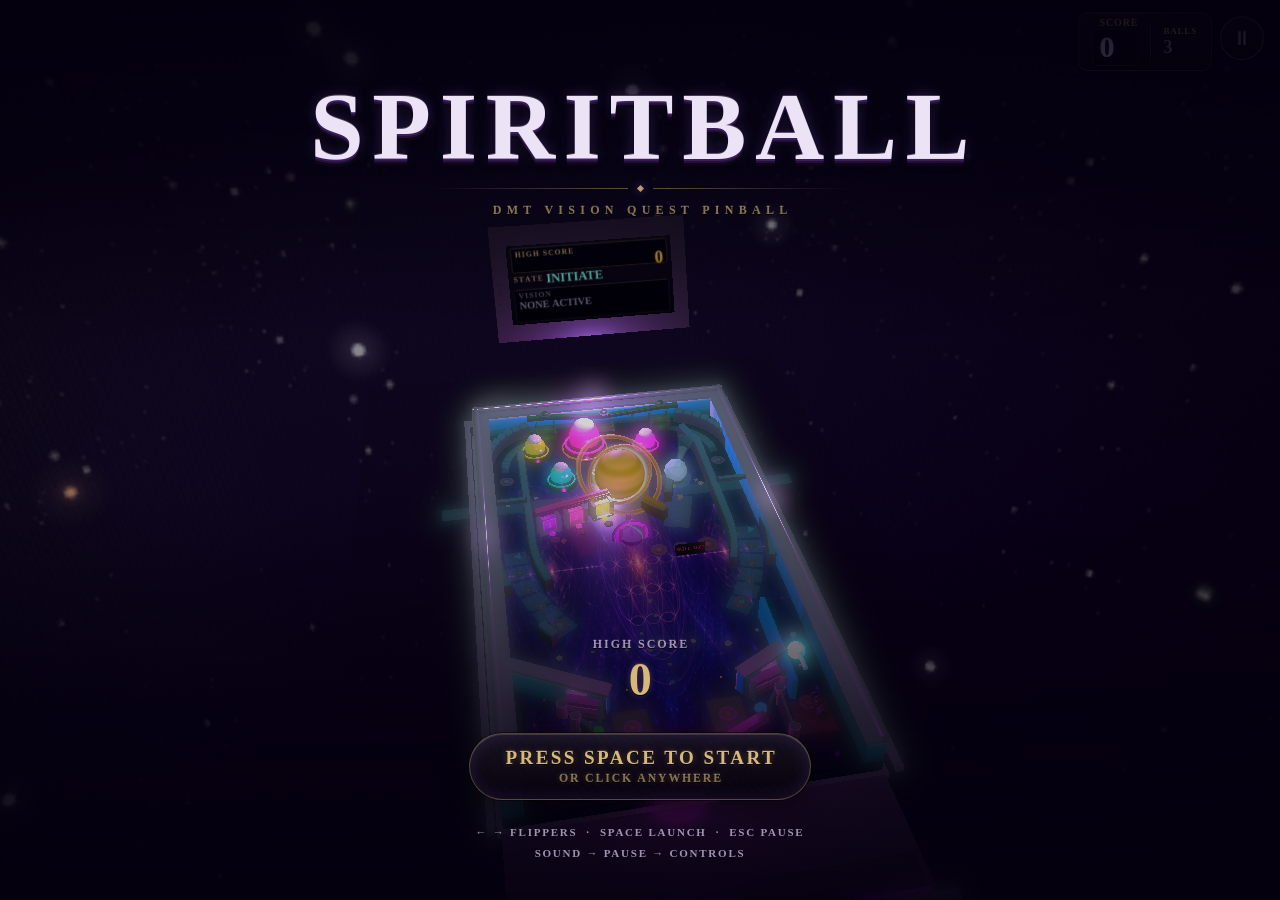
==== commit 84b9472e: "Finish the tablet: the game-over score and PLAY AGAIN were still teal Three surfaces the first rethe" ====
--- a/index.html
+++ b/index.html
@@ -2346,8 +2346,8 @@
             font-variant-numeric: tabular-nums lining-nums;
             letter-spacing: 0.01em;
             line-height: 1.05;
-            color: rgba(226, 250, 255, 0.96);
-            text-shadow: 0 1px 0 rgba(0, 20, 30, 0.8), 0 0 2px rgba(120, 250, 255, 0.4);
+            color: var(--glyph-primary);
+            text-shadow: var(--carve-violet);
         }
 
         /* Summary rows: .pause-summary's legend/readout split at the same sizes, so the two
@@ -2422,22 +2422,31 @@
             min-height: 56px;
             border-radius: 10px;
             cursor: pointer;
-            color: rgba(228, 252, 255, 0.97);
-            background: linear-gradient(180deg, rgba(0, 190, 214, 0.30), rgba(0, 120, 150, 0.20));
-            border: 1px solid rgba(120, 240, 255, 0.55);
+            /* Same call as the pause panel's primary: the one lit inscription on the tablet. The
+               teal gradient and its 18px outward spill become stone with the light inside it. */
+            color: var(--glyph-primary);
+            background-color: rgba(16, 8, 30, 0.82);
+            background-image:
+                linear-gradient(180deg, rgba(255, 250, 255, 0.04) 0%, rgba(0, 0, 0, 0.22) 100%),
+                repeating-linear-gradient(56deg,
+                    rgba(170, 140, 220, 0.02) 0 1px, rgba(170, 140, 220, 0) 1px 7px);
+            border: 1px solid rgba(206, 184, 246, 0.5);
+            text-shadow: var(--carve);
             box-shadow:
-                inset 0 1px 0 rgba(190, 250, 255, 0.22),
-                0 0 18px rgba(0, 220, 255, 0.16);
+                inset 0 1px 0 rgba(238, 224, 255, 0.16),
+                inset 0 0 18px rgba(158, 112, 255, 0.22),
+                inset 0 -1px 0 rgba(238, 224, 255, 0.14);
             transition: background 120ms ease, box-shadow 120ms ease, transform 60ms ease;
         }
         /* Hover gated behind a real pointer, and :active kept a separate state from hover, both
            matching how the pause buttons handle the same problem on touch. */
         @media (hover: hover) and (pointer: fine) {
             #gameover-overlay .over-btn:hover {
-                background: linear-gradient(180deg, rgba(0, 214, 240, 0.40), rgba(0, 140, 172, 0.26));
+                background-color: rgba(24, 12, 44, 0.88);
                 box-shadow:
-                    inset 0 1px 0 rgba(200, 252, 255, 0.28),
-                    0 0 26px rgba(0, 230, 255, 0.26);
+                    inset 0 1px 0 rgba(238, 224, 255, 0.22),
+                    inset 0 0 26px rgba(158, 112, 255, 0.3),
+                    inset 0 -1px 0 rgba(238, 224, 255, 0.18);
             }
         }
         #gameover-overlay .over-btn:active {
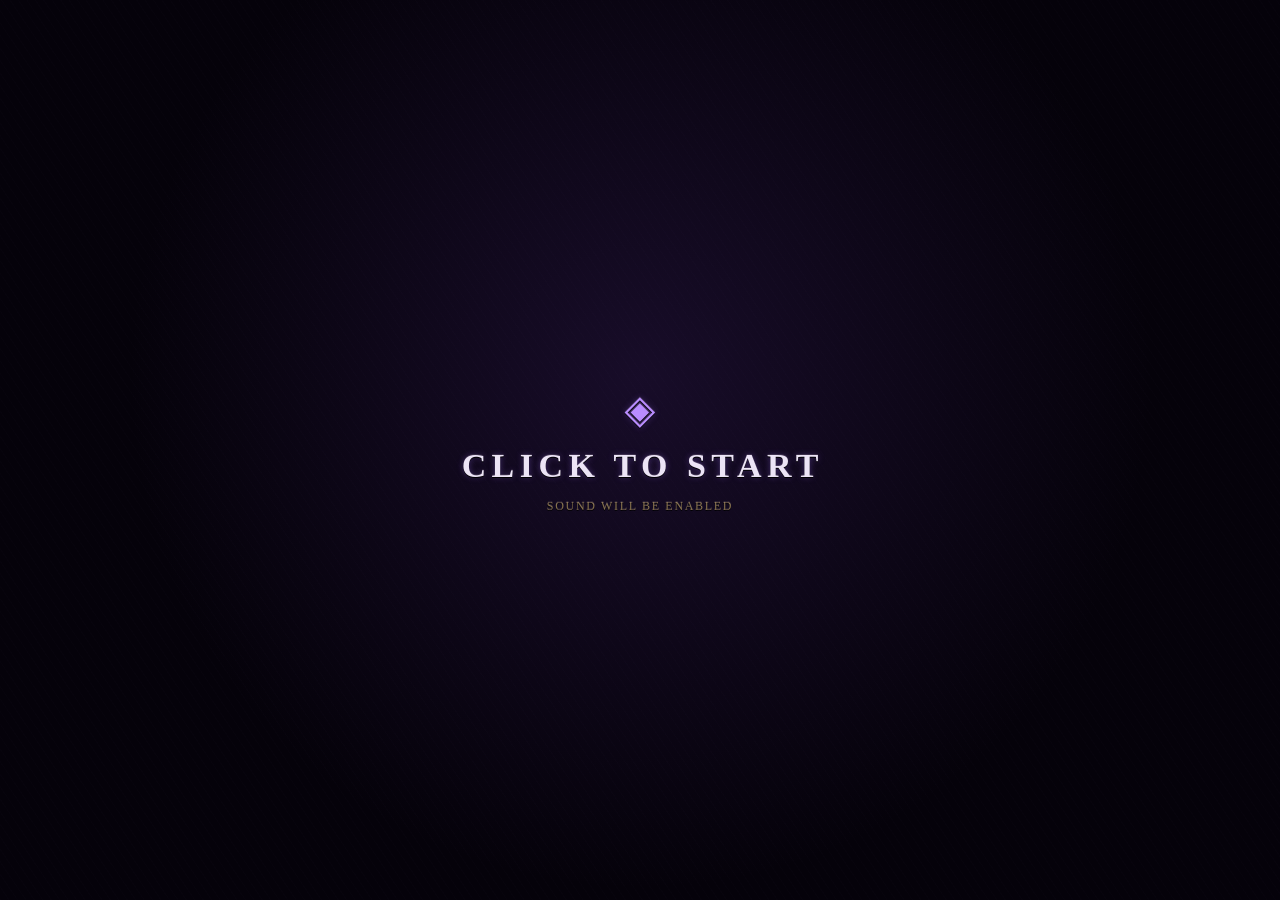
==== commit 7b82212b: "Phase 2: startup gate and INSPIRE intro, behind an authoritative phase machine Adds loading -> gate " ====
--- a/index.html
+++ b/index.html
@@ -1670,6 +1670,123 @@
             animation: menu-pulse 1.1s ease-in-out infinite;
         }
 
+        /* ===== Startup gate + INSPIRE intro (Phase 2) =====================================
+           Both are full-screen and sit ABOVE every other overlay (#menu-overlay is z-index 200),
+           because during loading/gate/intro nothing behind them may be reachable - the phase
+           machine in babylon-game.js enforces that for input, and this enforces it for the
+           pointer. Styled entirely from the tablet tokens already defined in :root; no new
+           palette, no new font. */
+        .startup-overlay {
+            position: fixed;
+            inset: 0;
+            z-index: 400;
+            display: flex;
+            align-items: center;
+            justify-content: center;
+            background: #000;
+            box-sizing: border-box;
+        }
+        .startup-overlay[hidden] { display: none; }
+
+        /* The gate is one big button, so it needs the button reset the overlay buttons get. */
+        .startup-gate-btn {
+            appearance: none;
+            -webkit-appearance: none;
+            display: flex;
+            flex-direction: column;
+            align-items: center;
+            justify-content: center;
+            gap: 14px;
+            width: 100%;
+            height: 100%;
+            padding: 24px;
+            border: 0;
+            cursor: pointer;
+            font-family: var(--mystic-ui-font);
+            color: var(--glyph-muted);
+            /* The tablet's own stone, at full-screen scale. */
+            background-color: var(--tablet-stone);
+            background-image:
+                radial-gradient(circle at 50% 42%, rgba(90, 50, 150, 0.22) 0%, rgba(5, 2, 10, 0) 62%),
+                repeating-linear-gradient(56deg,
+                    rgba(150, 120, 200, 0.013) 0 1px, rgba(150, 120, 200, 0) 1px 7px);
+            /* Kills the 300ms synthetic-click delay and the grey tap flash, same call the title
+               CTA already makes. */
+            touch-action: manipulation;
+            -webkit-tap-highlight-color: transparent;
+        }
+        .startup-gate-mark {
+            font-size: clamp(26px, 7vw, 40px);
+            color: var(--glyph-violet);
+            text-shadow: var(--carve-violet);
+        }
+        .startup-gate-label {
+            font-family: var(--mystic-display-font);
+            font-size: clamp(20px, 6vw, 34px);
+            font-weight: 600;
+            letter-spacing: 0.16em;
+            text-indent: 0.16em;
+            color: var(--glyph-primary);
+            text-shadow: var(--carve-violet);
+        }
+        .startup-gate-sub {
+            font-size: clamp(10px, 2.8vw, 12px);
+            letter-spacing: 0.14em;
+            text-transform: uppercase;
+            color: rgba(216, 184, 122, 0.6);
+            text-shadow: var(--carve);
+        }
+        .startup-gate-btn:hover .startup-gate-label,
+        .startup-gate-btn:focus-visible .startup-gate-label { color: #fdf7ff; }
+        .startup-gate-btn:focus-visible {
+            outline: 2px solid rgba(255, 248, 235, 0.95);
+            outline-offset: -6px;   /* inset: the button is flush to the viewport edges */
+        }
+
+        /* object-fit: contain is what preserves the source aspect ratio and letterboxes the rest
+           against the overlay's black - the video is never cropped or stretched at any viewport. */
+        .intro-video {
+            width: 100%;
+            height: 100%;
+            object-fit: contain;
+            background: #000;
+            display: block;
+        }
+        .intro-skip-btn {
+            position: absolute;
+            right: max(16px, env(safe-area-inset-right));
+            bottom: max(16px, env(safe-area-inset-bottom));
+            appearance: none;
+            -webkit-appearance: none;
+            /* Comfortably over the 44px touch-target floor at every clamp value. */
+            min-height: 44px;
+            padding: 12px 22px;
+            cursor: pointer;
+            font-family: var(--mystic-ui-font);
+            font-size: clamp(12px, 3.4vw, 14px);
+            font-weight: 600;
+            letter-spacing: 0.12em;
+            text-transform: uppercase;
+            color: var(--glyph-primary);
+            background-color: rgba(7, 3, 15, 0.82);
+            border: 1px solid var(--tablet-edge-strong);
+            border-radius: 999px;
+            text-shadow: var(--carve);
+            box-shadow: inset 0 1px 0 rgba(238, 224, 255, 0.12), 0 0 0 1px rgba(0, 0, 0, 0.5);
+            touch-action: manipulation;
+            -webkit-tap-highlight-color: transparent;
+        }
+        .intro-skip-btn:hover, .intro-skip-btn:focus-visible {
+            background-color: rgba(14, 7, 26, 0.9);
+            box-shadow: inset 0 1px 0 rgba(238, 224, 255, 0.18),
+                        inset 0 0 14px rgba(158, 112, 255, 0.18),
+                        0 0 0 1px rgba(0, 0, 0, 0.5);
+        }
+        .intro-skip-btn:focus-visible {
+            outline: 2px solid rgba(255, 248, 235, 0.95);
+            outline-offset: 3px;
+        }
+
         #loading-panel p {
             color: #888;
             font-size: 14px;
@@ -2739,6 +2856,37 @@
     <div id="loading-panel" role="status" aria-live="polite">
         <h1>SPIRITBALL</h1>
         <p>Loading…</p>
+    </div>
+
+    <!-- Startup gate (Phase 2). Shown once the scene is ready, between #loading-panel and the
+         intro. Its whole job is to be the ONE real user gesture that browsers require before an
+         AudioContext may be created or a video may play with sound - see unlockAudio() in
+         babylon-game.js.
+
+         It is a real <button> filling the overlay, not a div with a click handler, and that is
+         load-bearing rather than stylistic: a native button already answers to click, tap, Enter
+         AND Space, is already focusable and announced, and already carries the right role. The
+         four accepted inputs in the brief are therefore the platform's own, not four hand-rolled
+         listeners that could disagree with each other. -->
+    <div id="startup-gate" class="startup-overlay" role="dialog" aria-modal="true"
+         aria-labelledby="startup-gate-label" hidden>
+        <button type="button" id="startup-gate-btn" class="startup-gate-btn">
+            <span class="startup-gate-mark" aria-hidden="true">◈</span>
+            <span id="startup-gate-label" class="startup-gate-label">CLICK TO START</span>
+            <span class="startup-gate-sub">Sound will be enabled</span>
+        </button>
+    </div>
+
+    <!-- INSPIRE intro (Phase 2). playsinline so iOS plays it in place instead of taking over the
+         screen with its native fullscreen player. preload="auto" because the gate gesture is the
+         only chance to start it and a cold fetch at that moment is a visible stall.
+         The video is deliberately NOT muted and NOT autoplay: it is started from the gate's own
+         gesture handler, which is what makes unmuted playback permitted at all. -->
+    <div id="intro-overlay" class="startup-overlay" role="dialog" aria-modal="true"
+         aria-label="Intro video" hidden>
+        <video id="intro-video" class="intro-video" playsinline preload="auto"
+               disablepictureinpicture></video>
+        <button type="button" id="intro-skip-btn" class="intro-skip-btn">SKIP ⏭</button>
     </div>
 
     <!-- aria-live regions (improvement-prompts/10-*.md): role="status" + aria-live="polite" on
